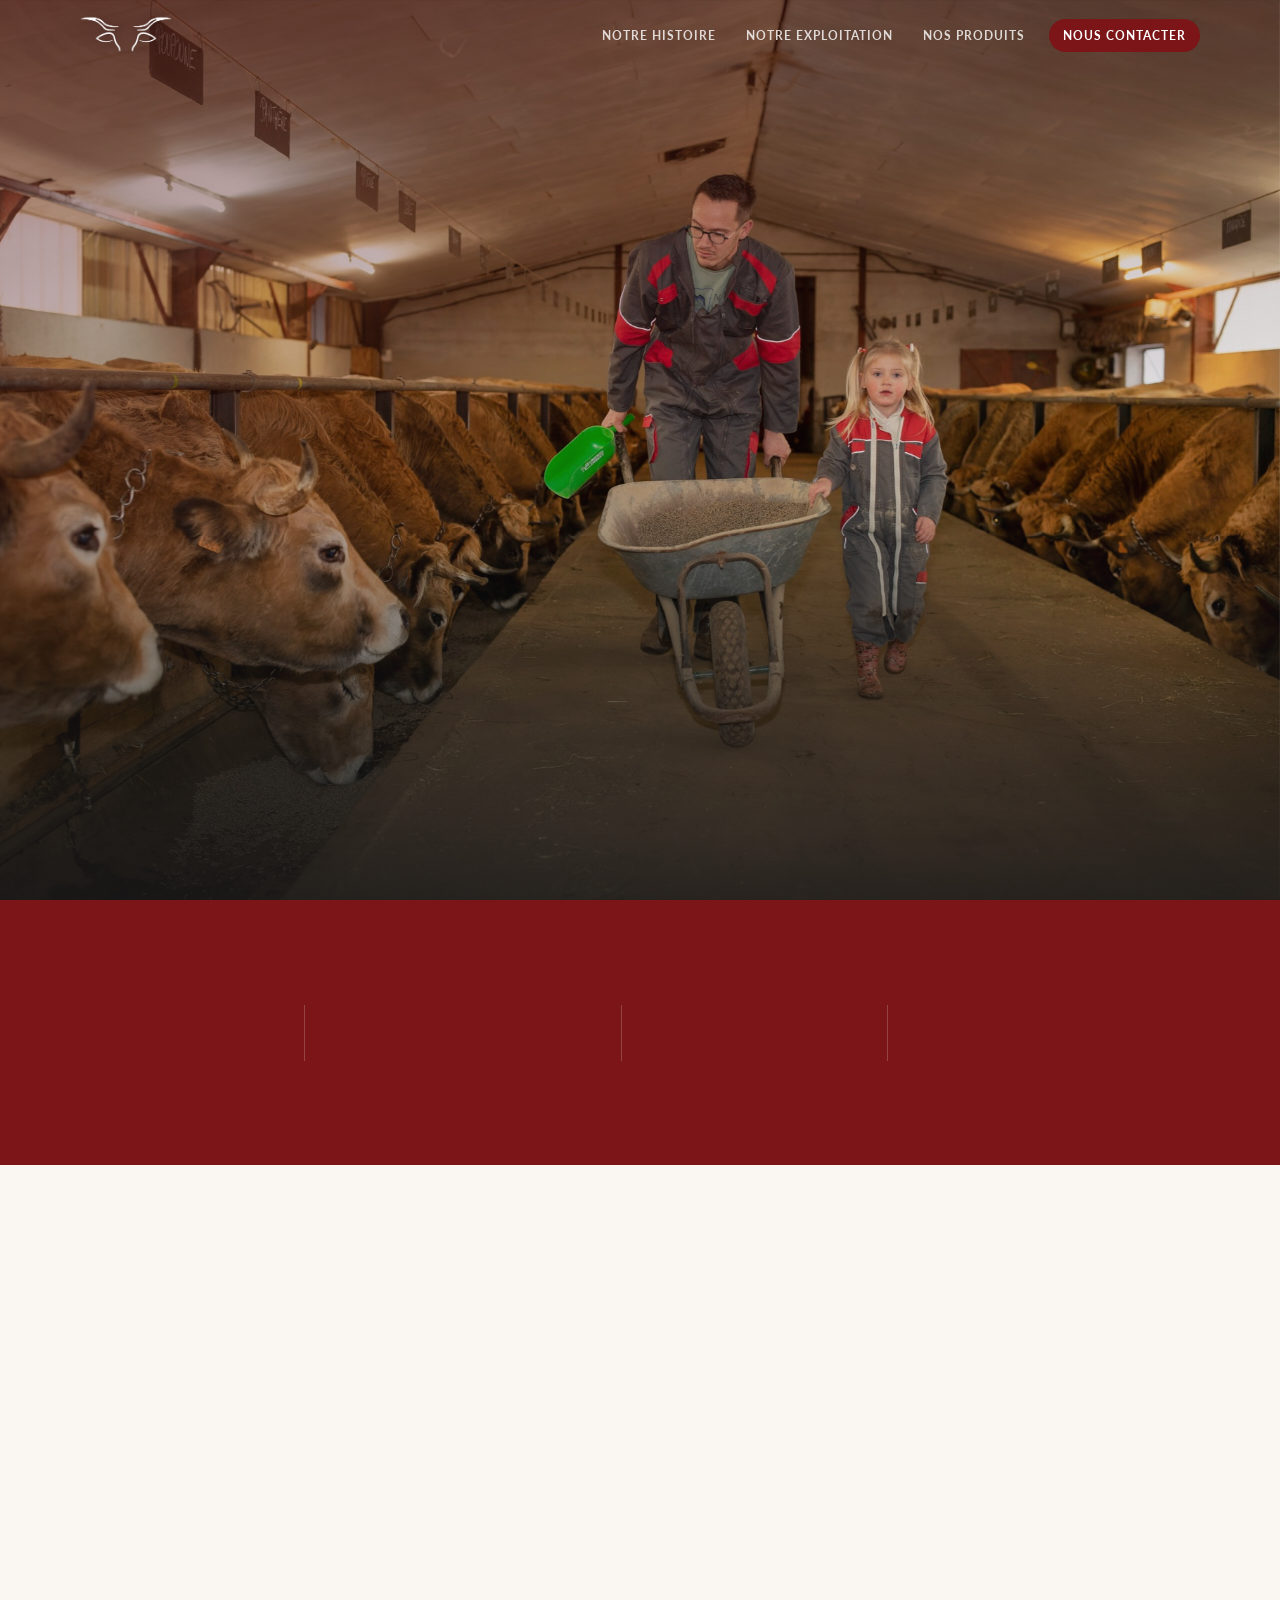
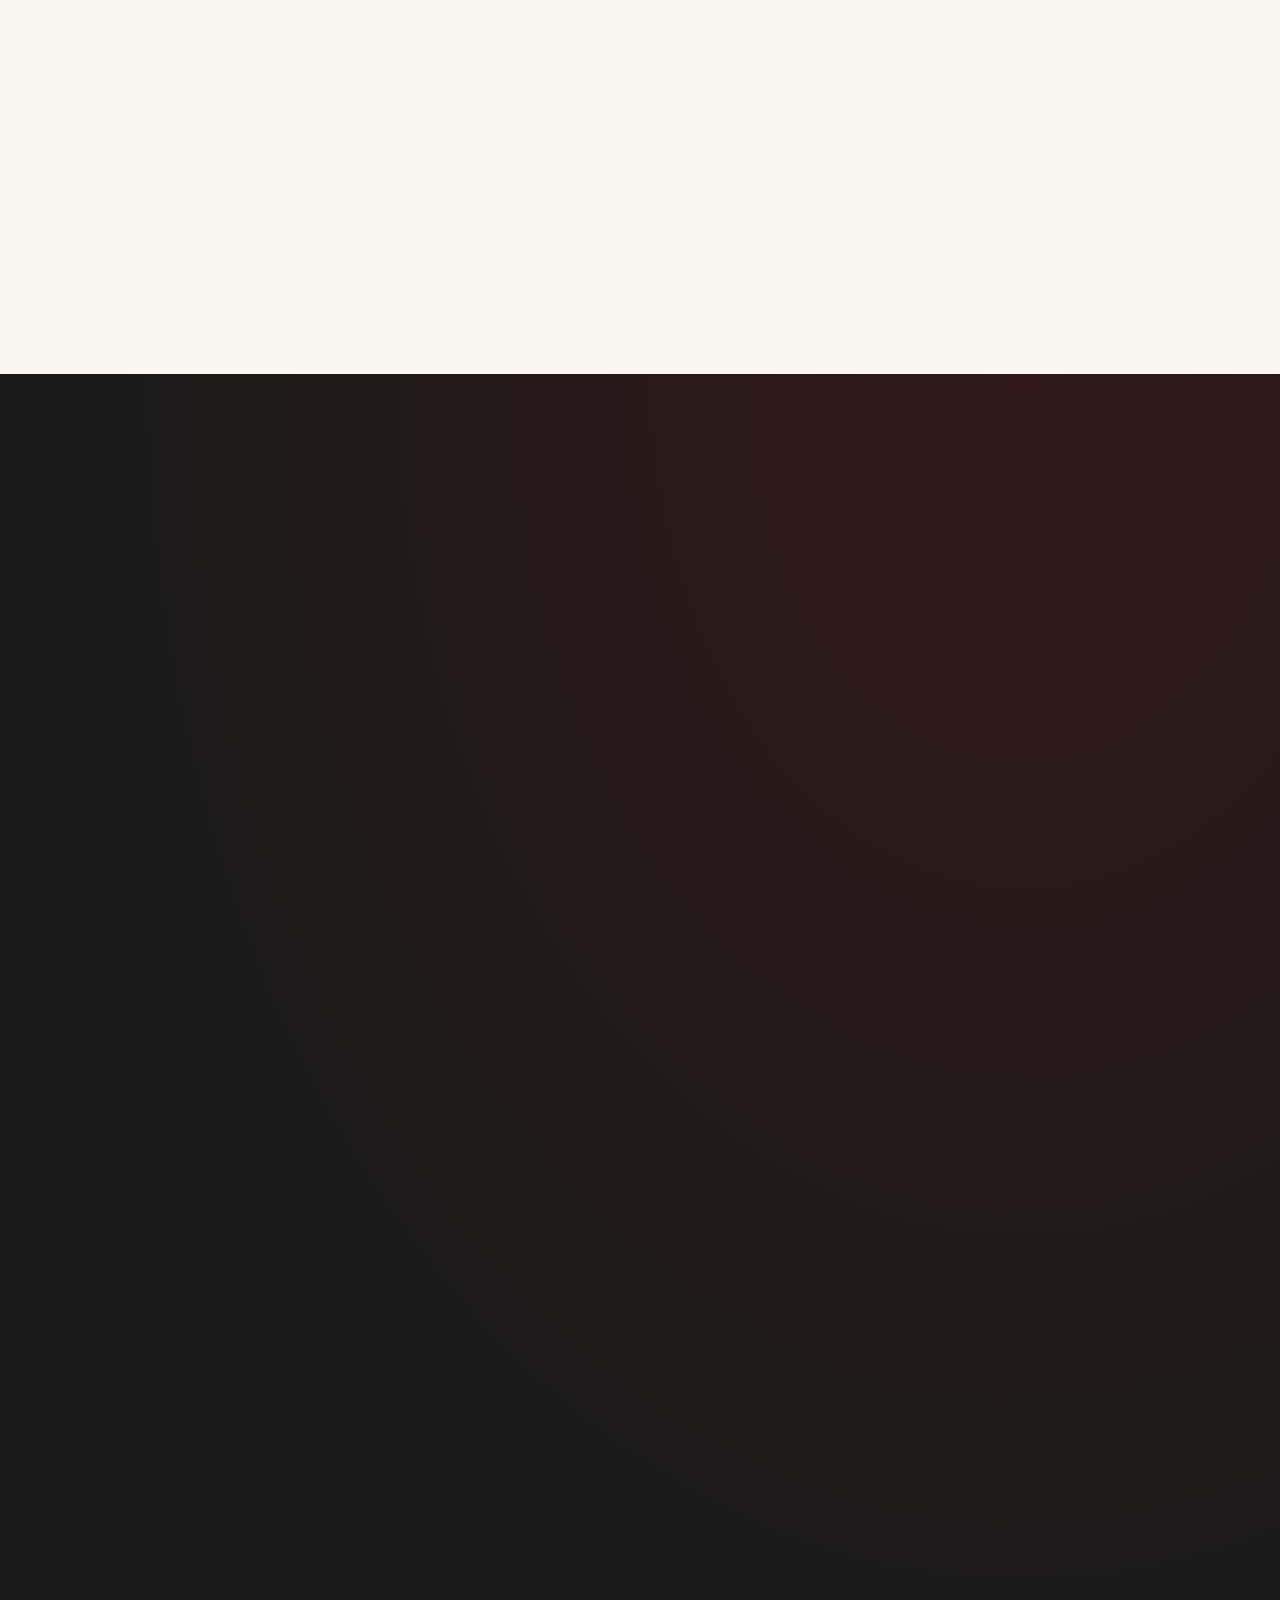
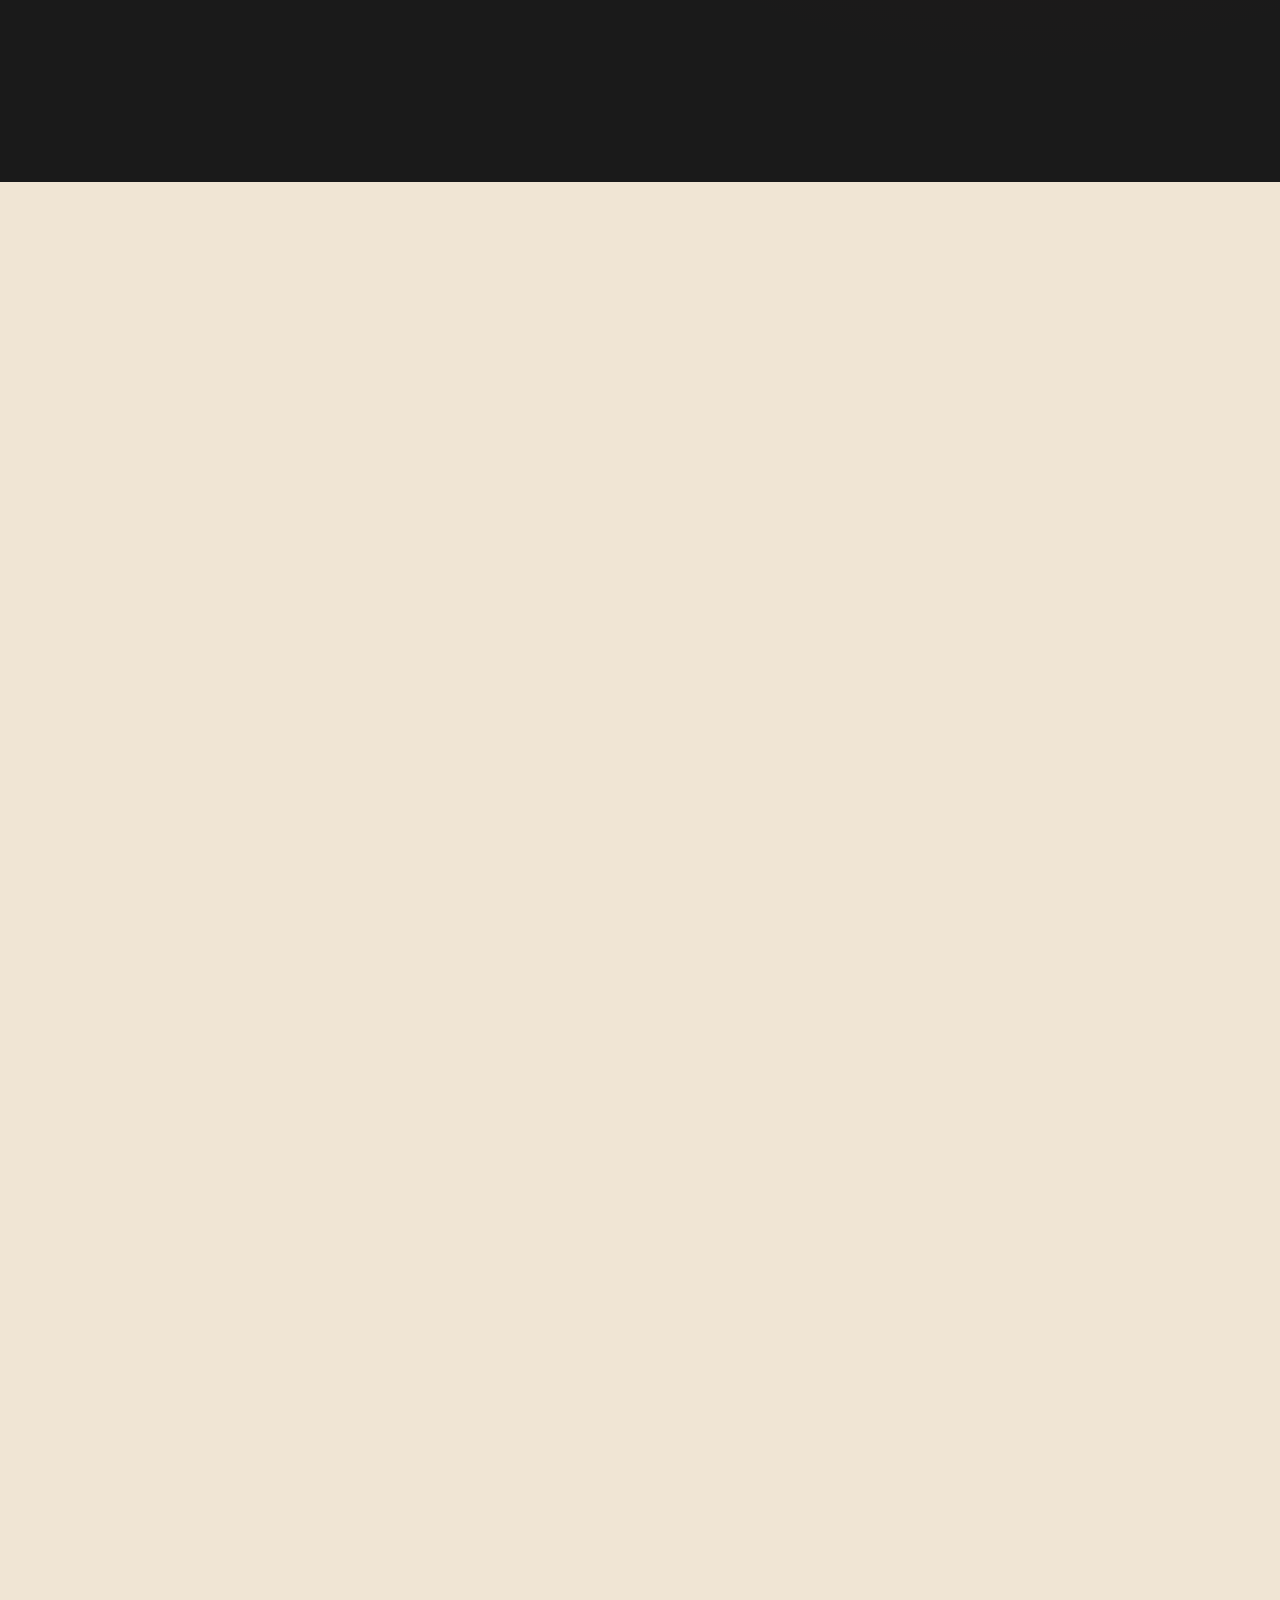
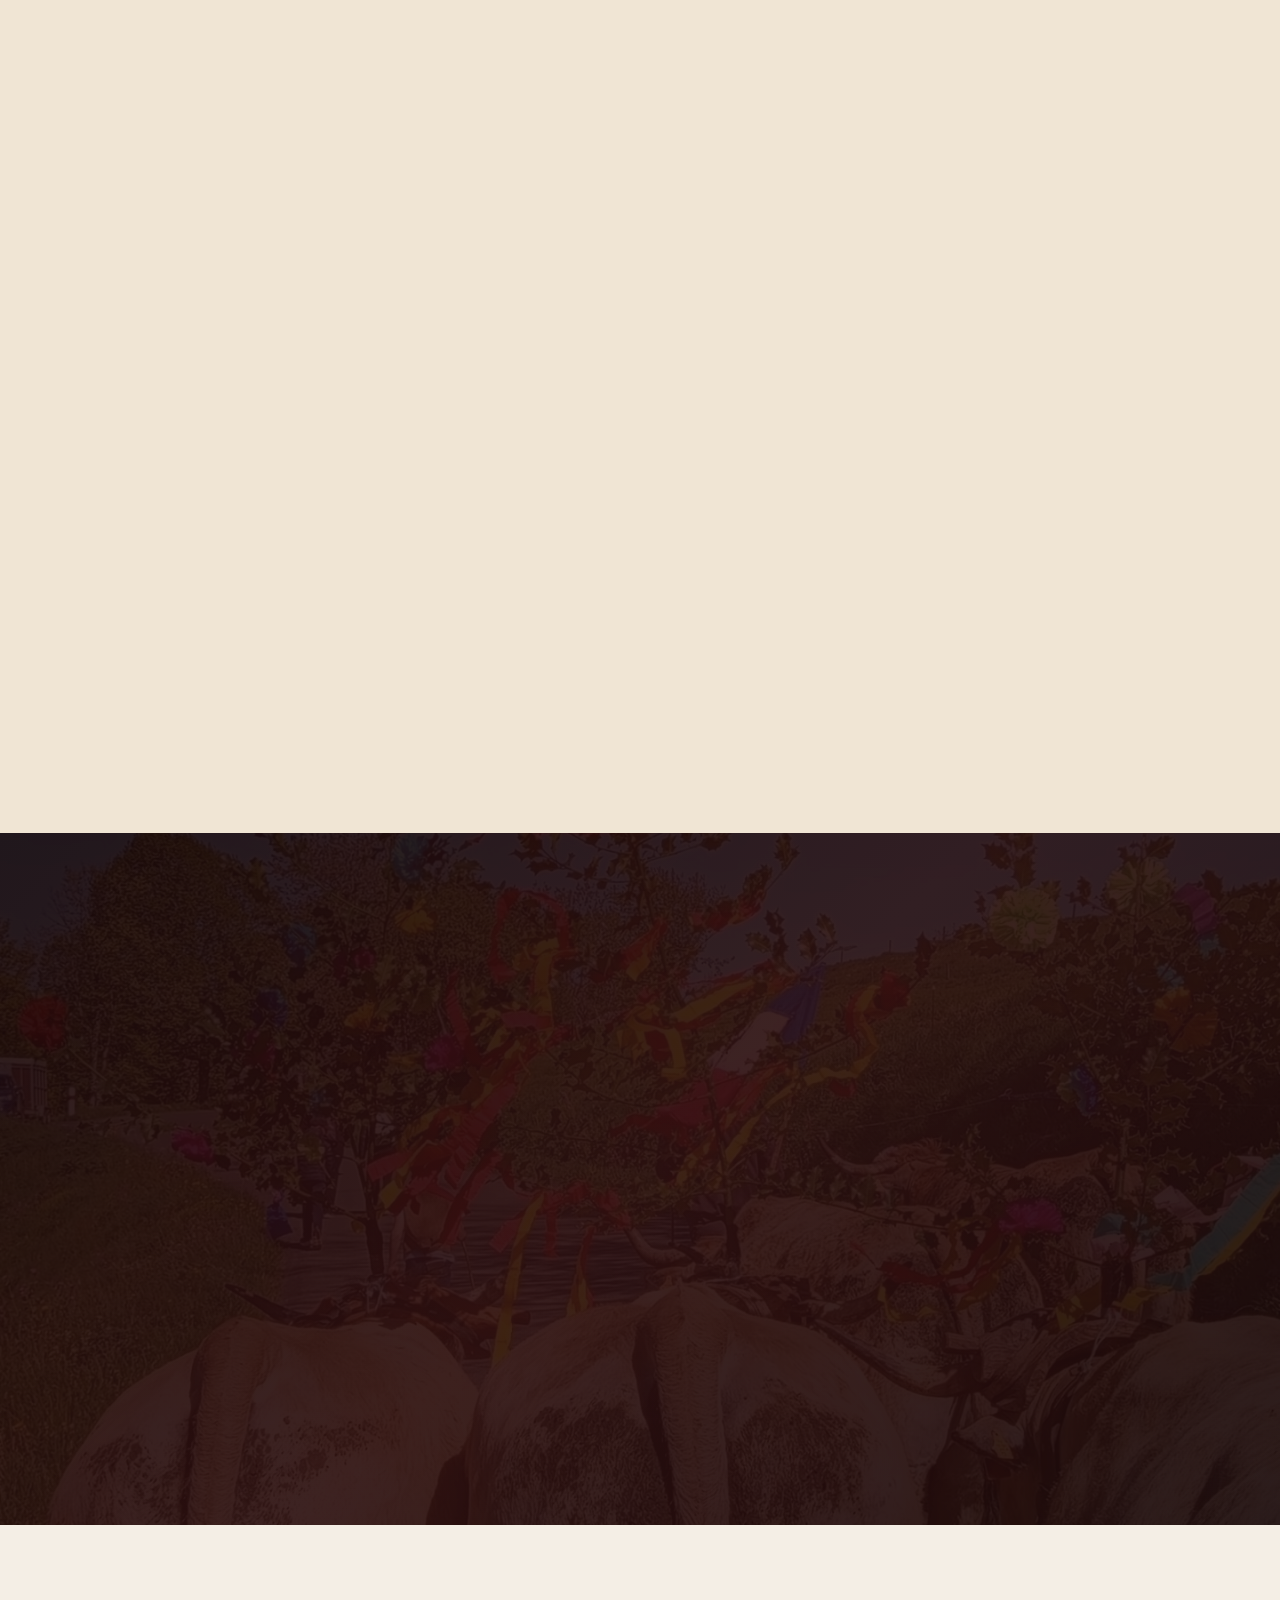
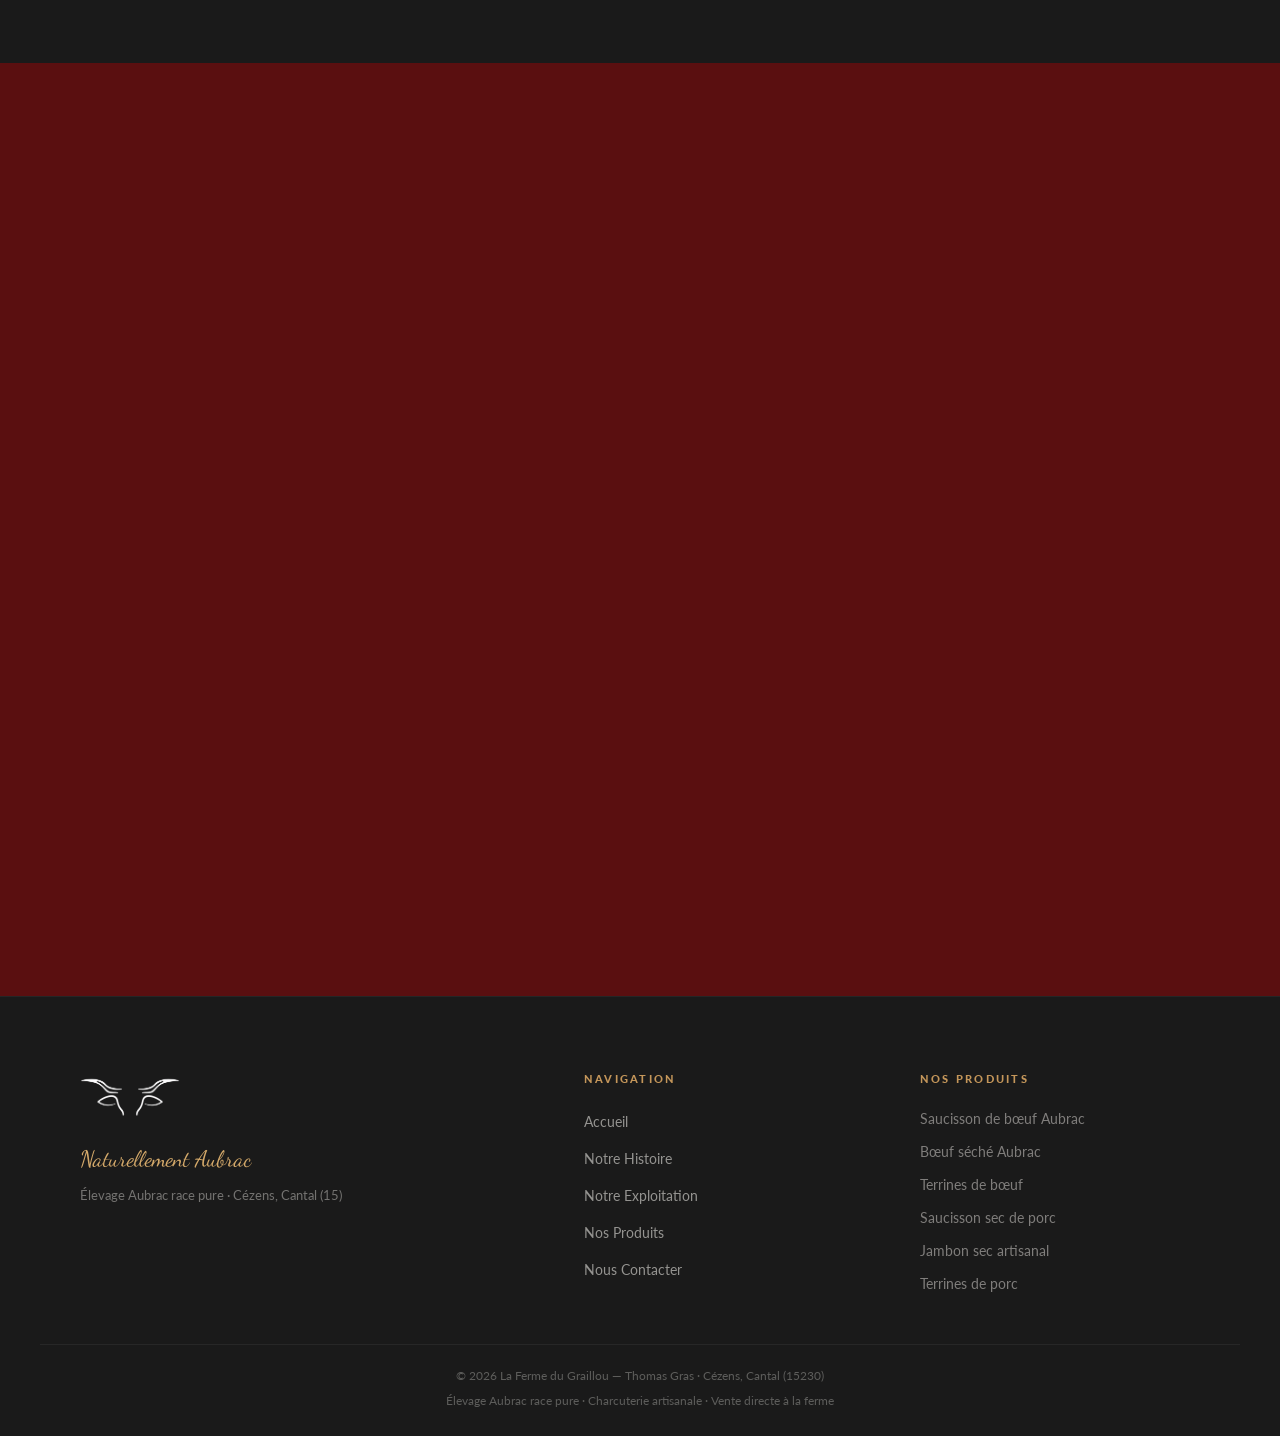
==== index.html @ ea1f2bfb "Mise à jour images (citation, bœuf Aubrac, boutique, hero histoire, citation exploitation) + galerie" ====
<!DOCTYPE html>
<html lang="fr">
<head>
  <meta charset="UTF-8">
  <meta name="viewport" content="width=device-width, initial-scale=1.0">

  <!-- ══════════════════════════════════════════════
       SEO PRIMAIRE
  ══════════════════════════════════════════════ -->
  <title>La Ferme du Graillou | Élevage Aubrac Race Pure & Charcuterie Artisanale – Cézens, Cantal (15)</title>
  <meta name="description" content="Découvrez La Ferme du Graillou à Cézens (Cantal) : élevage Aubrac race pure, 80 mères nourries au foin de prairie naturelle. Charcuterie artisanale de bœuf et porc (saucisson, bœuf séché, jambon sec, terrines) selon des recettes ancestrales. Vente directe à la ferme.">
  <meta name="keywords" content="ferme aubrac, élevage aubrac cantal, charcuterie aubrac artisanale, bœuf séché aubrac, saucisson bœuf aubrac, vente directe ferme Cantal, Cézens 15590, ferme du graillou, Thomas Gras éleveur aubrac, charcuterie terroir auvergne, jambon sec cantal, terrine bœuf aubrac, race aubrac race pure">
  <meta name="author" content="La Ferme du Graillou – Thomas Gras, Cézens, Cantal">
  <meta name="robots" content="index, follow, max-image-preview:large, max-snippet:-1">
  <meta name="geo.region" content="FR-15">
  <meta name="geo.placename" content="Cézens, Cantal">
  <link rel="canonical" href="https://www.lafermedugraillou.fr/">

  <!-- ══════════════════════════════════════════════
       OPEN GRAPH
  ══════════════════════════════════════════════ -->
  <meta property="og:type" content="website">
  <meta property="og:url" content="https://www.lafermedugraillou.fr/">
  <meta property="og:title" content="La Ferme du Graillou | Élevage Aubrac & Charcuterie Artisanale – Cézens (15)">
  <meta property="og:description" content="80 mères Aubrac race pure, nourries au foin de prairie naturelle. Charcuterie artisanale de bœuf et porc aux recettes ancestrales. Vente directe à Cézens dans le Cantal.">
  <meta property="og:image" content="https://www.lafermedugraillou.fr/images/G23_9431-CR2_DxO_DeepPRIME.jpg">
  <meta property="og:image:width" content="1200">
  <meta property="og:image:height" content="630">
  <meta property="og:locale" content="fr_FR">
  <meta property="og:site_name" content="La Ferme du Graillou">

  <!-- ══════════════════════════════════════════════
       TWITTER CARD
  ══════════════════════════════════════════════ -->
  <meta name="twitter:card" content="summary_large_image">
  <meta name="twitter:title" content="La Ferme du Graillou | Élevage Aubrac & Charcuterie Artisanale">
  <meta name="twitter:description" content="Élevage Aubrac race pure et charcuterie artisanale à Cézens, Cantal. Vente directe à la ferme.">
  <meta name="twitter:image" content="https://www.lafermedugraillou.fr/images/G23_9431-CR2_DxO_DeepPRIME.jpg">

  <!-- ══════════════════════════════════════════════
       PERFORMANCE
  ══════════════════════════════════════════════ -->
  <link rel="preconnect" href="https://fonts.googleapis.com">
  <link rel="preconnect" href="https://fonts.gstatic.com" crossorigin>
  <link href="https://fonts.googleapis.com/css2?family=Playfair+Display:ital,wght@0,400;0,600;0,700;1,400;1,600&family=Lato:wght@300;400;700;900&family=Dancing+Script:wght@600;700&display=swap" rel="stylesheet">
  <link rel="preload" as="image" href="images/G23_9431-CR2_DxO_DeepPRIME.jpg">
  <link rel="icon" type="image/png" href="images/logo-blanc.png">

  <!-- CSS -->
  <link rel="stylesheet" href="style.css">

  <!-- ══════════════════════════════════════════════
       SCHEMA.ORG – DONNÉES STRUCTURÉES
  ══════════════════════════════════════════════ -->
  <script type="application/ld+json">
  {
    "@context": "https://schema.org",
    "@graph": [
      {
        "@type": ["LocalBusiness", "FoodEstablishment", "Farm"],
        "@id": "https://www.lafermedugraillou.fr/#business",
        "name": "La Ferme du Graillou",
        "alternateName": ["Ferme du Graillou", "La Ferme du Graillou Cézens"],
        "description": "Élevage Aubrac en race pure et sélection à Cézens dans le Cantal. 80 mères Aubrac nourries exclusivement au foin de prairie naturelle récolté sur la ferme. Charcuterie artisanale de bœuf et de porc élaborée selon des recettes traditionnelles et ancestrales. Vente directe à la ferme.",
        "url": "https://www.lafermedugraillou.fr",
        "logo": "https://www.lafermedugraillou.fr/images/logo-blanc.png",
        "image": ["https://www.lafermedugraillou.fr/images/G23_9431-CR2_DxO_DeepPRIME.jpg","https://www.lafermedugraillou.fr/images/G23_9246-CR2_DxO_DeepPRIME.jpg"],
        "telephone": "+33-6-76-98-41-55",
        "openingHours": ["Mo 10:00-19:00", "Tu-Su 09:00-19:00"],
        "email": "elodiebertrand1@gmail.com",
        "priceRange": "€€",
        "currenciesAccepted": "EUR",
        "paymentAccepted": "Cash, Chèque",
        "address": {
          "@type": "PostalAddress",
          "streetAddress": "Le Bourg",
          "addressLocality": "Cézens",
          "postalCode": "15230",
          "addressRegion": "Cantal",
          "addressCountry": "FR"
        },
        "geo": { "@type": "GeoCoordinates", "latitude": 45.07, "longitude": 2.88 },
        "founder": {
          "@type": "Person",
          "name": "Thomas Gras",
          "jobTitle": "Éleveur – Charcutier artisanal"
        },
        "hasOfferCatalog": {
          "@type": "OfferCatalog",
          "name": "Charcuterie artisanale La Ferme du Graillou",
          "itemListElement": [
            { "@type": "Offer", "itemOffered": { "@type": "Product", "name": "Saucisson de bœuf Aubrac", "description": "Saucisson sec élaboré à partir de bœuf Aubrac race pure élevé à Cézens dans le Cantal" } },
            { "@type": "Offer", "itemOffered": { "@type": "Product", "name": "Bœuf séché Aubrac", "description": "Bœuf séché traditionnel à partir de vaches Aubrac nourries au foin de prairie naturelle" } },
            { "@type": "Offer", "itemOffered": { "@type": "Product", "name": "Terrines de bœuf Aubrac" } },
            { "@type": "Offer", "itemOffered": { "@type": "Product", "name": "Plats cuisinés au bœuf Aubrac" } },
            { "@type": "Offer", "itemOffered": { "@type": "Product", "name": "Saucisson sec de porc" } },
            { "@type": "Offer", "itemOffered": { "@type": "Product", "name": "Saucisses sèches de porc" } },
            { "@type": "Offer", "itemOffered": { "@type": "Product", "name": "Jambon sec artisanal" } },
            { "@type": "Offer", "itemOffered": { "@type": "Product", "name": "Poitrine de porc" } },
            { "@type": "Offer", "itemOffered": { "@type": "Product", "name": "Terrines de porc" } }
          ]
        },
        "sameAs": ["https://www.facebook.com/thomas.gras.92/", "https://www.instagram.com/gras4243/"]
      },
      {
        "@type": "FAQPage",
        "mainEntity": [
          {
            "@type": "Question",
            "name": "Où se trouve La Ferme du Graillou ?",
            "acceptedAnswer": {
              "@type": "Answer",
              "text": "La Ferme du Graillou est située au Bourg, à Cézens (15230) dans le Cantal, au cœur du plateau de l'Aubrac en Auvergne. Elle est accessible depuis Saint-Flour ou Murat."
            }
          },
          {
            "@type": "Question",
            "name": "Comment acheter les produits de la Ferme du Graillou ?",
            "acceptedAnswer": {
              "@type": "Answer",
              "text": "Nos charcuteries sont disponibles en vente directe à la ferme dans notre boutique en bois à Cézens. Contactez-nous par téléphone ou email pour connaître les disponibilités et passer commande."
            }
          },
          {
            "@type": "Question",
            "name": "Qu'est-ce que la race Aubrac ?",
            "acceptedAnswer": {
              "@type": "Answer",
              "text": "L'Aubrac est une race bovine rustique et docile, originaire du plateau du même nom en Aveyron et Cantal. Reconnue pour la qualité exceptionnelle de sa viande persillée, elle est parfaitement adaptée aux conditions climatiques des hauts plateaux. À la Ferme du Graillou, le troupeau est conduit en race pure et sélection."
            }
          },
          {
            "@type": "Question",
            "name": "Comment sont nourries les vaches Aubrac de la ferme ?",
            "acceptedAnswer": {
              "@type": "Answer",
              "text": "Nos 80 vaches Aubrac sont nourries exclusivement au foin de prairie naturelle récolté sur la ferme en hiver, et bénéficient de pâturages naturels en libre accès durant la période estivale. Aucun aliment industriel ni intrant extérieur n'est utilisé."
            }
          },
          {
            "@type": "Question",
            "name": "Quels produits de charcuterie proposez-vous ?",
            "acceptedAnswer": {
              "@type": "Answer",
              "text": "Nous proposons une gamme complète de charcuterie artisanale : en bœuf Aubrac (saucisson, bœuf séché, terrines, plats cuisinés) et en porc (saucisson sec, saucisses sèches, jambon sec, poitrine, terrines). Tous nos produits sont élaborés selon des recettes traditionnelles et ancestrales."
            }
          },
          {
            "@type": "Question",
            "name": "Faites-vous de la livraison ou de la vente en ligne ?",
            "acceptedAnswer": {
              "@type": "Answer",
              "text": "Nos produits sont principalement disponibles en vente directe à la ferme. Pour toute demande de livraison ou de commande à distance, contactez-nous directement par téléphone ou email afin de trouver la solution la plus adaptée."
            }
          }
        ]
      },
      {
        "@type": "WebSite",
        "@id": "https://www.lafermedugraillou.fr/#website",
        "url": "https://www.lafermedugraillou.fr",
        "name": "La Ferme du Graillou",
        "inLanguage": "fr-FR",
        "publisher": { "@id": "https://www.lafermedugraillou.fr/#business" }
      }
    ]
  }
  </script>
</head>

<body>

  <!-- Barre de progression de lecture -->
  <div class="scroll-progress" aria-hidden="true"></div>

  <!-- ══════════════════════════════════════════════
       NAVIGATION
  ══════════════════════════════════════════════ -->
  <header class="site-header" id="site-header">
    <nav class="nav-container" aria-label="Navigation principale">

      <a href="index.html" class="nav-logo" aria-label="La Ferme du Graillou – Retour à l'accueil">
        <img src="images/logo-blanc.png"
             alt="Logo La Ferme du Graillou – Élevage Aubrac Cézens Cantal"
             width="110" height="74">
      </a>

      <button class="nav-toggle" id="nav-toggle"
              aria-expanded="false" aria-controls="nav-menu"
              aria-label="Ouvrir le menu de navigation">
        <span class="burger-line"></span>
        <span class="burger-line"></span>
        <span class="burger-line"></span>
      </button>

      <ul class="nav-menu" id="nav-menu" role="list">
        <li><a href="histoire.html"     class="nav-link">Notre Histoire</a></li>
        <li><a href="exploitation.html" class="nav-link">Notre Exploitation</a></li>
        <li><a href="produits.html"     class="nav-link">Nos Produits</a></li>
        <li><a href="contact.html"      class="nav-link nav-cta">Nous Contacter</a></li>
      </ul>

    </nav>
  </header>

  <main id="main">

    <!-- ══════════════════════════════════════════════
         HERO
    ══════════════════════════════════════════════ -->
    <section id="accueil" class="hero" aria-label="La Ferme du Graillou – Élevage Aubrac et charcuterie artisanale à Cézens">

      <div class="hero-media" aria-hidden="true">
        <img src="images/G23_9233-CR2_DxO_DeepPRIME.jpg"
             alt="Thomas Gras et sa famille avec leurs vaches Aubrac dans les prairies de Cézens, Cantal"
             class="hero-img"
             fetchpriority="high"
             decoding="async">
      </div>
      <div class="hero-overlay" aria-hidden="true"></div>

      <div class="hero-content">
        <p  class="hero-eyebrow hero-anim" style="--i:0">Cézens &nbsp;·&nbsp; Cantal &nbsp;·&nbsp; Aubrac</p>
        <h1 class="hero-title  hero-anim" style="--i:1">La Ferme<br>du Graillou</h1>
        <p  class="hero-script hero-anim"  style="--i:2">Naturellement Aubrac</p>
        <p  class="hero-sub    hero-anim"  style="--i:3">
          Élevage Aubrac race pure &amp; charcuterie artisanale<br class="d-none-sm">
          aux recettes ancestrales
        </p>
        <div class="hero-actions hero-anim" style="--i:4">
          <a href="#produits" class="btn btn-primary">Découvrir nos produits</a>
          <a href="#histoire" class="btn btn-ghost">Notre histoire</a>
        </div>
      </div>

      <a href="#histoire" class="hero-scroll-cue" aria-label="Défiler vers la suite">
        <span class="scroll-mouse" aria-hidden="true"><span></span></span>
      </a>

    </section>

    <!-- ══════════════════════════════════════════════
         BANDE DE CHIFFRES CLÉS
    ══════════════════════════════════════════════ -->
    <section class="stats-band" aria-label="Chiffres clés de l'élevage Aubrac">
      <div class="stats-inner">
        <div class="stat-item" data-animate="fade-up">
          <span class="stat-num" data-count="80">0</span>
          <span class="stat-suffix"></span>
          <span class="stat-label">Mères Aubrac</span>
        </div>
        <div class="stat-sep" aria-hidden="true"></div>
        <div class="stat-item" data-animate="fade-up" style="--anim-delay:80ms">
          <span class="stat-num" data-count="40">0</span>
          <span class="stat-suffix"></span>
          <span class="stat-label">Génisses en renouvellement</span>
        </div>
        <div class="stat-sep" aria-hidden="true"></div>
        <div class="stat-item" data-animate="fade-up" style="--anim-delay:160ms">
          <span class="stat-num" data-count="100">0</span>
          <span class="stat-suffix">%</span>
          <span class="stat-label">Race pure &amp; sélection</span>
        </div>
        <div class="stat-sep" aria-hidden="true"></div>
        <div class="stat-item" data-animate="fade-up" style="--anim-delay:240ms">
          <span class="stat-num" data-count="100">0</span>
          <span class="stat-suffix">%</span>
          <span class="stat-label">Foin de prairie naturelle</span>
        </div>
      </div>
    </section>

    <!-- ══════════════════════════════════════════════
         NOTRE HISTOIRE
    ══════════════════════════════════════════════ -->
    <section id="histoire" class="section section-histoire" aria-labelledby="h-histoire">
      <div class="container">

        <div class="split-layout">

          <div class="split-image" data-animate="fade-right">
            <figure class="img-frame">
              <img src="images/G23_9295-CR2_DxO_DeepPRIME.jpg"
                   alt="Thomas Gras aide un veau nouveau-né à téter sa mère Aubrac dans l'étable de la Ferme du Graillou à Cézens"
                   loading="lazy" decoding="async">
              <figcaption>Thomas, présent à chaque naissance</figcaption>
            </figure>
          </div>

          <div class="split-text">
            <span class="eyebrow" data-animate="fade-up">Notre Histoire</span>
            <h2 id="h-histoire" class="section-title" data-animate="fade-up" style="--anim-delay:80ms">
              Thomas Gras,<br>éleveur de passion
            </h2>
            <p data-animate="fade-up" style="--anim-delay:160ms" class="lead-text">
              Au pied des monts du Cantal, dans le village de Cézens, Thomas Gras perpétue avec sa famille une agriculture de terroir ancrée dans la tradition et le respect de la nature.
            </p>
            <p data-animate="fade-up" style="--anim-delay:200ms">
              Chaque jour, dès l'aube, Thomas est aux côtés de ses bêtes. De la mise-bas au sevrage, de l'estive à l'étable, il accompagne son troupeau avec la même attention que ses aïeux. C'est cette relation unique entre l'homme et l'animal qui donne tout son sens aux produits de la Ferme du Graillou.
            </p>
            <p data-animate="fade-up" style="--anim-delay:240ms">
              Sa ferme, c'est aussi une aventure familiale. Sa femme et ses enfants participent à la vie de l'exploitation, transmettant à la prochaine génération les valeurs d'un élevage <strong>simple, authentique et profondément respectueux</strong> de la terre et des animaux.
            </p>

            <div class="tag-row" data-animate="fade-up" style="--anim-delay:300ms">
              <span class="tag">Simplicité</span>
              <span class="tag">Terroir</span>
              <span class="tag">Authenticité</span>
              <span class="tag">Transmission</span>
            </div>
          </div>

        </div>
      </div>
    </section>

    <!-- ══════════════════════════════════════════════
         LE TROUPEAU AUBRAC
    ══════════════════════════════════════════════ -->
    <section id="troupeau" class="section section-troupeau" aria-labelledby="h-troupeau">
      <div class="container">

        <div class="section-header-centered">
          <span class="eyebrow eyebrow--light" data-animate="fade-up">Le Troupeau</span>
          <h2 id="h-troupeau" class="section-title section-title--light" data-animate="fade-up" style="--anim-delay:80ms">
            La race Aubrac,<br>fierté du Massif Central
          </h2>
          <p class="intro-text intro-text--light" data-animate="fade-up" style="--anim-delay:160ms">
            Rustique, docile et d'une beauté saisissante, la vache Aubrac est parfaitement adaptée aux conditions exigeantes des hauts plateaux du Cantal. À la Ferme du Graillou, elle est élevée dans le respect total de ses besoins naturels.
          </p>
        </div>

        <div class="features-grid">

          <article class="feature-card" data-animate="fade-up">
            <div class="feature-card-img">
              <img src="images/G23_9172-CR2_DxO_DeepPRIME.jpg"
                   alt="Thomas Gras avec ses vaches Aubrac dans l'étable traditionnelle en pierre de la Ferme du Graillou, Cézens, Cantal"
                   loading="lazy" decoding="async">
            </div>
            <div class="feature-card-body">
              <span class="feature-num">80</span>
              <h3>Mères Aubrac</h3>
              <p>Troupeau conduit en <strong>sélection et race pure</strong>, soigneusement entretenu pour préserver la qualité génétique de la race Aubrac.</p>
            </div>
          </article>

          <article class="feature-card" data-animate="fade-up" style="--anim-delay:100ms">
            <div class="feature-card-img">
              <img src="images/G23_9235-CR2_DxO_DeepPRIME.jpg"
                   alt="Vaches Aubrac mangeant du foin de prairie naturelle dans l'étable de la Ferme du Graillou à Cézens"
                   loading="lazy" decoding="async">
            </div>
            <div class="feature-card-body">
              <span class="feature-num">100%</span>
              <h3>Alimentation naturelle</h3>
              <p>Exclusivement du <strong>foin de prairie naturelle</strong> récolté sur la ferme en hiver, et de l'herbe fraîche en libre pâturage en estive.</p>
            </div>
          </article>

          <article class="feature-card" data-animate="fade-up" style="--anim-delay:200ms">
            <div class="feature-card-img">
              <img src="images/IMG-20250520-WA0039.jpg"
                   alt="Génisses Aubrac de renouvellement de la Ferme du Graillou dans les prairies de Cézens, Cantal"
                   loading="lazy" decoding="async">
            </div>
            <div class="feature-card-body">
              <span class="feature-num">40</span>
              <h3>Génisses en renouvellement</h3>
              <p><strong>20 génisses de 2 ans</strong> et <strong>20 génisses d'1 an</strong> garantissent la pérennité du troupeau et la continuité de l'élevage pour les générations futures.</p>
            </div>
          </article>

        </div>

        <!-- Panorama -->
        <div class="pano-banner" data-animate="fade-up" style="--anim-delay:100ms">
          <img src="images/IMG-20230607-WA0000.jpg"
               alt="Bœuf Aubrac race pure de la Ferme du Graillou, libre et robuste sur les hauts plateaux du Massif Central"
               loading="lazy" decoding="async" class="pano-img">
          <div class="pano-overlay" aria-hidden="true"></div>
          <blockquote class="pano-quote">
            <p>« L'Aubrac, c'est avant tout une race vivant en harmonie avec son territoire, libre et robuste sur les hauts plateaux du Massif Central. »</p>
          </blockquote>
        </div>

      </div>
    </section>

    <!-- ══════════════════════════════════════════════
         NOS PRODUITS
    ══════════════════════════════════════════════ -->
    <section id="produits" class="section section-produits" aria-labelledby="h-produits">
      <div class="container">

        <div class="section-header-centered">
          <span class="eyebrow" data-animate="fade-up">Nos Produits</span>
          <h2 id="h-produits" class="section-title" data-animate="fade-up" style="--anim-delay:80ms">
            Charcuterie artisanale<br>aux recettes ancestrales
          </h2>
          <p class="intro-text" data-animate="fade-up" style="--anim-delay:160ms">
            De la ferme à votre table, chaque produit est élaboré avec soin selon des <strong>recettes traditionnelles transmises de génération en génération</strong>. Une charcuterie authentique qui révèle toute la saveur du terroir cantalien.
          </p>
        </div>

        <!-- Produit 1 : Bœuf Aubrac -->
        <article class="produit-bloc" itemscope itemtype="https://schema.org/Product">
          <div class="produit-img" data-animate="fade-right">
            <figure class="img-frame img-frame--tall">
              <img src="images/FB_IMG_1763187045560.jpg"
                   alt="Bœuf Aubrac race pure de la Ferme du Graillou, base de la charcuterie bovine artisanale à Cézens"
                   loading="lazy" decoding="async">
            </figure>
          </div>
          <div class="produit-content" data-animate="fade-left">
            <span class="produit-category">Charcuterie de bœuf</span>
            <h3 class="produit-title" itemprop="name">Bœuf Aubrac<br>race pure</h3>
            <p itemprop="description">
              Élaborée à partir de notre bœuf Aubrac élevé en race pure et nourri exclusivement au foin naturel, notre charcuterie bovine exprime toute la typicité de la race et du terroir cantalien.
            </p>
            <ul class="produit-list" role="list">
              <li><span class="pl-dot" aria-hidden="true"></span><span><strong>Saucisson de bœuf</strong> — Séché et affiné selon la tradition</span></li>
              <li><span class="pl-dot" aria-hidden="true"></span><span><strong>Bœuf séché</strong> — Finesse et intensité du terroir</span></li>
              <li><span class="pl-dot" aria-hidden="true"></span><span><strong>Terrines de bœuf</strong> — Recettes maison mijotées avec soin</span></li>
              <li><span class="pl-dot" aria-hidden="true"></span><span><strong>Plats cuisinés</strong> — Mijotés au bœuf Aubrac, recettes ancestrales</span></li>
            </ul>
          </div>
        </article>

        <!-- Produit 2 : Porc -->
        <article class="produit-bloc produit-bloc--reverse" itemscope itemtype="https://schema.org/Product">
          <div class="produit-img" data-animate="fade-left">
            <figure class="img-frame img-frame--tall">
              <img src="images/IMG_20230508_192438.jpg"
                   alt="Planche de charcuteries artisanales de la Ferme du Graillou : saucisson, terrines et accompagnements sur fond naturel"
                   loading="lazy" decoding="async">
            </figure>
          </div>
          <div class="produit-content" data-animate="fade-right">
            <span class="produit-category">Charcuterie de porc</span>
            <h3 class="produit-title" itemprop="name">Porc artisanal<br>recettes d'antan</h3>
            <p itemprop="description">
              Nos porcs sont transformés selon des méthodes artisanales héritées des anciens, pour une charcuterie généreuse aux saveurs profondes et authentiques.
            </p>
            <ul class="produit-list" role="list">
              <li><span class="pl-dot" aria-hidden="true"></span><span><strong>Saucisson sec</strong> — La référence, séché à l'air de l'Aubrac</span></li>
              <li><span class="pl-dot" aria-hidden="true"></span><span><strong>Saucisses sèches</strong> — Parfumées et naturellement séchées</span></li>
              <li><span class="pl-dot" aria-hidden="true"></span><span><strong>Jambon sec</strong> — Long affinage, saveur incomparable</span></li>
              <li><span class="pl-dot" aria-hidden="true"></span><span><strong>Poitrine sèche</strong> — Séchée selon la tradition</span></li>
              <li><span class="pl-dot" aria-hidden="true"></span><span><strong>Terrines de porc</strong> — Généreuses et savoureuses</span></li>
            </ul>
          </div>
        </article>

        <div class="produits-cta-banner" data-animate="fade-up">
          <p>Toute notre charcuterie est disponible en <strong>vente directe à la ferme</strong>. Contactez-nous pour connaître les disponibilités.</p>
          <a href="#contact" class="btn btn-primary">Commander nos produits</a>
        </div>

      </div>
    </section>

    <!-- ══════════════════════════════════════════════
         LA TRANSHUMANCE
    ══════════════════════════════════════════════ -->
    <section id="transhumance" class="section section-transhumance" aria-labelledby="h-transhumance">
      <div class="container">
        <div class="split-layout split-layout--dark">

          <div class="split-text">
            <span class="eyebrow eyebrow--light" data-animate="fade-up">Traditions vivantes</span>
            <h2 id="h-transhumance" class="section-title section-title--light" data-animate="fade-up" style="--anim-delay:80ms">
              La Transhumance,<br>un rituel millénaire
            </h2>
            <p data-animate="fade-up" style="--anim-delay:160ms">
              Chaque printemps, la Ferme du Graillou participe à la <strong>grande fête de la transhumance</strong>, moment emblématique du Cantal où les troupeaux Aubrac montent vers les estives, parés de leurs plus beaux ornements de fleurs et de rubans colorés.
            </p>
            <p data-animate="fade-up" style="--anim-delay:220ms">
              Ce moment festif et populaire incarne les valeurs profondes de la ferme : l'attachement au terroir, le respect du rythme des saisons, et la fierté d'une agriculture vivante et enracinée.
            </p>
            <p data-animate="fade-up" style="--anim-delay:280ms">
              La transhumance, c'est le lien entre les hommes et la terre, entre passé et avenir, entre la ferme et les hautes terres d'estives.
            </p>
          </div>

          <div class="img-duo" data-animate="fade-left" style="--anim-delay:100ms">
            <figure class="img-duo-main">
              <img src="images/IMG-20250520-WA0037.jpg"
                   alt="Troupeau Aubrac de la Ferme du Graillou lors de la transhumance à Cézens, vaches parées de fleurs et rubans colorés"
                   loading="lazy" decoding="async">
            </figure>
            <figure class="img-duo-sec">
              <img src="images/FB_IMG_1747545417967.jpg"
                   alt="Thomas Gras conduit son troupeau Aubrac lors de la transhumance dans le Cantal avec son fils"
                   loading="lazy" decoding="async">
            </figure>
          </div>

        </div>
      </div>
    </section>

    <!-- ══════════════════════════════════════════════
         NOS VALEURS
    ══════════════════════════════════════════════ -->
    <section class="section section-valeurs" aria-labelledby="h-valeurs">
      <div class="container">

        <div class="section-header-centered">
          <span class="eyebrow" data-animate="fade-up">Nos Valeurs</span>
          <h2 id="h-valeurs" class="section-title" data-animate="fade-up" style="--anim-delay:80ms">Ce qui nous définit</h2>
        </div>

        <div class="valeurs-grid">

          <div class="valeur-card" data-animate="fade-up">
            <div class="valeur-icon" aria-hidden="true">
              <svg viewBox="0 0 48 48" fill="none" stroke="currentColor" stroke-width="1.8" stroke-linecap="round"><path d="M24 8c-8.8 0-16 7.2-16 16s7.2 16 16 16 16-7.2 16-16S32.8 8 24 8z"/><path d="M24 14v10l6 6"/></svg>
            </div>
            <h3>Simplicité</h3>
            <p>Revenir à l'essentiel. Des animaux bien élevés, un sol respecté, des produits vrais. Pas de compromis sur la qualité, pas d'artifices dans les méthodes.</p>
          </div>

          <div class="valeur-card" data-animate="fade-up" style="--anim-delay:80ms">
            <div class="valeur-icon" aria-hidden="true">
              <svg viewBox="0 0 48 48" fill="none" stroke="currentColor" stroke-width="1.8" stroke-linecap="round"><path d="M24 6l2 8h8l-6.5 5 2.5 8L24 22l-6 5 2.5-8L14 14h8z"/><circle cx="24" cy="24" r="18"/></svg>
            </div>
            <h3>Terroir</h3>
            <p>Fier du Cantal et de l'Aubrac, Thomas Gras élève des animaux en parfaite adéquation avec leur environnement naturel. L'identité du lieu s'exprime dans chaque produit.</p>
          </div>

          <div class="valeur-card" data-animate="fade-up" style="--anim-delay:160ms">
            <div class="valeur-icon" aria-hidden="true">
              <svg viewBox="0 0 48 48" fill="none" stroke="currentColor" stroke-width="1.8" stroke-linecap="round"><path d="M24 6c-5.5 8-12 14-12 20a12 12 0 0 0 24 0c0-6-6.5-12-12-20z"/></svg>
            </div>
            <h3>Naturel</h3>
            <p>Foin de prairie naturelle récolté sur la ferme, herbe fraîche en estive : nos animaux se nourrissent exclusivement de ce que la terre produit.</p>
          </div>

          <div class="valeur-card" data-animate="fade-up" style="--anim-delay:240ms">
            <div class="valeur-icon" aria-hidden="true">
              <svg viewBox="0 0 48 48" fill="none" stroke="currentColor" stroke-width="1.8" stroke-linecap="round"><path d="M12 38V22M24 38V12M36 38V28"/><path d="M8 38h32"/></svg>
            </div>
            <h3>Transmission</h3>
            <p>Une ferme familiale où les enfants grandissent au rythme des saisons et des animaux. Les savoir-faire ancestraux se transmettent de génération en génération.</p>
          </div>

        </div>
      </div>
    </section>

    <!-- ══════════════════════════════════════════════
         LA BOUTIQUE
    ══════════════════════════════════════════════ -->
    <section id="boutique" class="section section-boutique" aria-labelledby="h-boutique">
      <div class="container">
        <div class="split-layout">

          <div class="split-image" data-animate="fade-right">
            <figure class="img-frame">
              <img src="images/G23_9431-CR2_DxO_DeepPRIME.jpg"
                   alt="Thomas Gras et sa famille avec leurs vaches Aubrac dans les prairies de la Ferme du Graillou à Cézens, Cantal"
                   loading="lazy" decoding="async">
              <figcaption>La Ferme du Graillou, à Cézens</figcaption>
            </figure>
          </div>

          <div class="split-text">
            <span class="eyebrow" data-animate="fade-up">La Boutique</span>
            <h2 id="h-boutique" class="section-title" data-animate="fade-up" style="--anim-delay:80ms">Venez nous<br>rendre visite</h2>
            <p class="lead-text" data-animate="fade-up" style="--anim-delay:160ms">
              La Ferme du Graillou dispose de sa propre boutique de <strong>vente directe à la ferme</strong>. Un endroit chaleureux pour découvrir et acheter l'ensemble de nos charcuteries artisanales.
            </p>
            <p data-animate="fade-up" style="--anim-delay:200ms">
              Venez à la rencontre de Thomas et de sa famille, découvrez les coulisses d'un élevage passionné, et repartez avec les saveurs authentiques du Cantal directement sous le bras.
            </p>

            <address class="boutique-infos" data-animate="fade-up" style="--anim-delay:240ms">
              <div class="boutique-row">
                <svg class="boutique-icon" viewBox="0 0 24 24" aria-hidden="true"><path d="M12 2C8.13 2 5 5.13 5 9c0 5.25 7 13 7 13s7-7.75 7-13c0-3.87-3.13-7-7-7zm0 9.5c-1.38 0-2.5-1.12-2.5-2.5s1.12-2.5 2.5-2.5 2.5 1.12 2.5 2.5-1.12 2.5-2.5 2.5z" fill="currentColor"/></svg>
                <div><strong>Adresse</strong><span>Le Bourg, 15230 Cézens — Cantal</span></div>
              </div>
              <div class="boutique-row">
                <svg class="boutique-icon" viewBox="0 0 24 24" aria-hidden="true"><path d="M6.6 10.8c1.4 2.8 3.8 5.1 6.6 6.6l2.2-2.2c.3-.3.7-.4 1-.2 1.1.4 2.3.6 3.6.6.6 0 1 .4 1 1V20c0 .6-.4 1-1 1-9.4 0-17-7.6-17-17 0-.6.4-1 1-1h3.5c.6 0 1 .4 1 1 0 1.3.2 2.5.6 3.6.1.3 0 .7-.2 1L6.6 10.8z" fill="currentColor"/></svg>
                <div><strong>Téléphone</strong><a href="tel:+33676984155">06 76 98 41 55</a></div>
              </div>
              <div class="boutique-row">
                <svg class="boutique-icon" viewBox="0 0 24 24" aria-hidden="true"><path d="M20 4H4c-1.1 0-2 .9-2 2v12c0 1.1.9 2 2 2h16c1.1 0 2-.9 2-2V6c0-1.1-.9-2-2-2zm0 4l-8 5-8-5V6l8 5 8-5v2z" fill="currentColor"/></svg>
                <div><strong>Email</strong><a href="mailto:elodiebertrand1@gmail.com">elodiebertrand1@gmail.com</a></div>
              </div>
              <div class="boutique-row">
                <svg class="boutique-icon" viewBox="0 0 24 24" aria-hidden="true"><path d="M12 2C6.48 2 2 6.48 2 12s4.48 10 10 10 10-4.48 10-10S17.52 2 12 2zm.5 15H11v-6h1.5V17zm0-8H11V7h1.5v2z" fill="currentColor"/></svg>
                <div><strong>Horaires</strong><span>Lun&nbsp;10h–19h&nbsp;|&nbsp;Mar–Dim&nbsp;9h–19h</span></div>
              </div>
            </address>

            <div data-animate="fade-up" style="--anim-delay:300ms">
              <a href="#contact" class="btn btn-primary">Nous contacter</a>
            </div>
          </div>

        </div>
      </div>
    </section>

    <!-- ══════════════════════════════════════════════
         FAQ – SEO
    ══════════════════════════════════════════════ -->
    <section class="section section-faq" aria-labelledby="h-faq">
      <div class="container container--narrow">

        <div class="section-header-centered">
          <span class="eyebrow" data-animate="fade-up">Questions fréquentes</span>
          <h2 id="h-faq" class="section-title" data-animate="fade-up" style="--anim-delay:80ms">Tout ce que vous<br>souhaitez savoir</h2>
        </div>

        <div class="faq-list" data-animate="fade-up" style="--anim-delay:160ms">

          <details class="faq-item">
            <summary class="faq-q">
              Où se trouve La Ferme du Graillou ?
              <svg class="faq-chevron" viewBox="0 0 24 24" aria-hidden="true"><path d="M6 9l6 6 6-6"/></svg>
            </summary>
            <div class="faq-a">
              <p>La Ferme du Graillou est située <strong>au Bourg, à Cézens (15230)</strong> dans le Cantal, au cœur du plateau de l'Aubrac en Auvergne. Elle est facilement accessible depuis Saint-Flour ou Murat.</p>
            </div>
          </details>

          <details class="faq-item">
            <summary class="faq-q">
              Comment acheter les produits de la ferme ?
              <svg class="faq-chevron" viewBox="0 0 24 24" aria-hidden="true"><path d="M6 9l6 6 6-6"/></svg>
            </summary>
            <div class="faq-a">
              <p>Nos charcuteries sont disponibles en <strong>vente directe à la ferme</strong> dans notre boutique en bois à Cézens. Contactez-nous par téléphone ou email pour connaître les disponibilités et passer commande. Nous sommes également présents sur certains marchés locaux.</p>
            </div>
          </details>

          <details class="faq-item">
            <summary class="faq-q">
              Qu'est-ce que la race Aubrac ?
              <svg class="faq-chevron" viewBox="0 0 24 24" aria-hidden="true"><path d="M6 9l6 6 6-6"/></svg>
            </summary>
            <div class="faq-a">
              <p>L'Aubrac est une race bovine rustique et docile, originaire du plateau du même nom en Aveyron et Cantal. Reconnue pour la qualité exceptionnelle de sa viande persillée et sa robustesse, elle est parfaitement adaptée aux conditions des hauts plateaux. À la Ferme du Graillou, le troupeau est conduit en <strong>race pure et sélection</strong>.</p>
            </div>
          </details>

          <details class="faq-item">
            <summary class="faq-q">
              Comment sont nourries vos vaches Aubrac ?
              <svg class="faq-chevron" viewBox="0 0 24 24" aria-hidden="true"><path d="M6 9l6 6 6-6"/></svg>
            </summary>
            <div class="faq-a">
              <p>Nos 80 vaches Aubrac sont nourries <strong>exclusivement au foin de prairie naturelle</strong> récolté sur la ferme en hiver, et bénéficient de pâturages naturels en libre accès durant l'estive. <em>Aucun aliment industriel, aucun intrant extérieur</em> : une alimentation 100% naturelle et locale.</p>
            </div>
          </details>

          <details class="faq-item">
            <summary class="faq-q">
              Quels produits de charcuterie proposez-vous ?
              <svg class="faq-chevron" viewBox="0 0 24 24" aria-hidden="true"><path d="M6 9l6 6 6-6"/></svg>
            </summary>
            <div class="faq-a">
              <p>Nous proposons une gamme complète de charcuterie artisanale :</p>
              <ul>
                <li><strong>Bœuf Aubrac :</strong> saucisson, bœuf séché, terrines, plats cuisinés</li>
                <li><strong>Porc :</strong> saucisson sec, saucisses sèches, jambon sec, poitrine, terrines</li>
              </ul>
              <p>Tous nos produits sont élaborés selon des recettes <strong>traditionnelles et ancestrales</strong>.</p>
            </div>
          </details>

          <details class="faq-item">
            <summary class="faq-q">
              Faites-vous de la livraison ou de la vente en ligne ?
              <svg class="faq-chevron" viewBox="0 0 24 24" aria-hidden="true"><path d="M6 9l6 6 6-6"/></svg>
            </summary>
            <div class="faq-a">
              <p>Nos produits sont principalement disponibles en <strong>vente directe à la ferme</strong>. Pour toute demande de livraison ou de commande à distance, <a href="#contact">contactez-nous directement</a> par téléphone ou email afin de trouver la solution la plus adaptée.</p>
            </div>
          </details>

        </div>
      </div>
    </section>

    <!-- ══════════════════════════════════════════════
         GALERIE
    ══════════════════════════════════════════════ -->
    <section id="galerie" class="section section-galerie" aria-labelledby="h-galerie">
      <div class="container">
        <div class="section-header-centered">
          <span class="eyebrow eyebrow--light" data-animate="fade-up">Galerie</span>
          <h2 id="h-galerie" class="section-title section-title--light" data-animate="fade-up" style="--anim-delay:80ms">La vie à la ferme</h2>
        </div>
      </div>

      <div class="bento-grid" data-animate="fade-up" style="--anim-delay:120ms">
        <figure class="bento-item bento-a">
          <img src="images/G23_9227-CR2_DxO_DeepPRIME.jpg"
               alt="La famille Gras avec leurs vaches Aubrac à la Ferme du Graillou – vie à la ferme à Cézens, Cantal"
               loading="lazy" decoding="async">
          <figcaption>La vie à la ferme</figcaption>
        </figure>
        <figure class="bento-item bento-b">
          <img src="images/G23_9320-CR2_DxO_DeepPRIME.jpg"
               alt="Thomas Gras travaille dans la grange en pierre de la Ferme du Graillou à Cézens dans le Cantal"
               loading="lazy" decoding="async">
          <figcaption>Dans la grange</figcaption>
        </figure>
        <figure class="bento-item bento-c">
          <img src="images/G23_9308-CR2_DxO_DeepPRIME.jpg"
               alt="La famille Gras lors des foins dans les prairies de Cézens avec les vaches Aubrac"
               loading="lazy" decoding="async">
          <figcaption>Les prairies de l'Aubrac</figcaption>
        </figure>
        <figure class="bento-item bento-d">
          <img src="images/G23_9130-CR2_DxO_DeepPRIME.jpg"
               alt="Ancienne porte en bois de la grange traditionnelle en pierre de taille de la Ferme du Graillou, Cézens, Cantal"
               loading="lazy" decoding="async">
          <figcaption>Architecture traditionnelle</figcaption>
        </figure>
        <figure class="bento-item bento-e">
          <img src="images/Messenger_creation_423079636916144.jpeg"
               alt="Portrait artistique d'une vache Aubrac avec clochette – illustration représentant la race Aubrac élevée à la Ferme du Graillou"
               loading="lazy" decoding="async">
          <figcaption>Portrait d'une Aubrac</figcaption>
        </figure>
      </div>
    </section>

    <!-- ══════════════════════════════════════════════
         CONTACT
    ══════════════════════════════════════════════ -->
    <section id="contact" class="section section-contact" aria-labelledby="h-contact">
      <div class="container">

        <div class="section-header-centered">
          <span class="eyebrow eyebrow--light" data-animate="fade-up">Nous Trouver</span>
          <h2 id="h-contact" class="section-title section-title--light" data-animate="fade-up" style="--anim-delay:80ms">Venez à la rencontre<br>de Thomas Gras</h2>
          <p class="intro-text intro-text--light" data-animate="fade-up" style="--anim-delay:160ms">
            La Ferme du Graillou vous accueille à Cézens dans le Cantal pour découvrir ses produits et son élevage Aubrac.
          </p>
        </div>

        <div class="contact-grid">

          <div class="contact-infos" data-animate="fade-right">
            <h3>Informations pratiques</h3>
            <address class="contact-address">
              <div class="contact-item">
                <svg class="contact-ico" viewBox="0 0 24 24" aria-hidden="true"><path d="M12 2C8.13 2 5 5.13 5 9c0 5.25 7 13 7 13s7-7.75 7-13c0-3.87-3.13-7-7-7zm0 9.5c-1.38 0-2.5-1.12-2.5-2.5s1.12-2.5 2.5-2.5 2.5 1.12 2.5 2.5-1.12 2.5-2.5 2.5z" fill="currentColor"/></svg>
                <div>
                  <strong>La Ferme du Graillou</strong>
                  <span>Le Bourg — 15230 Cézens, Cantal</span>
                  <span>Auvergne-Rhône-Alpes, France</span>
                </div>
              </div>
              <div class="contact-item">
                <svg class="contact-ico" viewBox="0 0 24 24" aria-hidden="true"><path d="M6.6 10.8c1.4 2.8 3.8 5.1 6.6 6.6l2.2-2.2c.3-.3.7-.4 1-.2 1.1.4 2.3.6 3.6.6.6 0 1 .4 1 1V20c0 .6-.4 1-1 1-9.4 0-17-7.6-17-17 0-.6.4-1 1-1h3.5c.6 0 1 .4 1 1 0 1.3.2 2.5.6 3.6.1.3 0 .7-.2 1L6.6 10.8z" fill="currentColor"/></svg>
                <div>
                  <strong>Téléphone</strong>
                  <a href="tel:+33676984155" class="contact-link">06 76 98 41 55</a>
                </div>
              </div>
              <div class="contact-item">
                <svg class="contact-ico" viewBox="0 0 24 24" aria-hidden="true"><path d="M20 4H4c-1.1 0-2 .9-2 2v12c0 1.1.9 2 2 2h16c1.1 0 2-.9 2-2V6c0-1.1-.9-2-2-2zm0 4l-8 5-8-5V6l8 5 8-5v2z" fill="currentColor"/></svg>
                <div>
                  <strong>Email</strong>
                  <a href="mailto:elodiebertrand1@gmail.com" class="contact-link">elodiebertrand1@gmail.com</a>
                </div>
              </div>
            </address>

            <div class="contact-social">
              <p class="contact-social-label">Suivez-nous</p>
              <a href="https://www.facebook.com/thomas.gras.92/" class="social-btn" target="_blank" rel="noopener noreferrer" aria-label="Page Facebook de La Ferme du Graillou">
                <svg viewBox="0 0 24 24" width="20" height="20" aria-hidden="true"><path d="M18 2h-3a5 5 0 0 0-5 5v3H7v4h3v8h4v-8h3l1-4h-4V7a1 1 0 0 1 1-1h3z" fill="currentColor"/></svg>
                Facebook
              </a>
              <a href="https://www.instagram.com/gras4243/" class="social-btn" target="_blank" rel="noopener noreferrer" aria-label="Page Instagram de La Ferme du Graillou">
                <svg viewBox="0 0 24 24" width="20" height="20" aria-hidden="true"><rect x="2" y="2" width="20" height="20" rx="5" ry="5" fill="none" stroke="currentColor" stroke-width="2"/><circle cx="12" cy="12" r="4" fill="none" stroke="currentColor" stroke-width="2"/><circle cx="17.5" cy="6.5" r="1" fill="currentColor"/></svg>
                Instagram
              </a>
            </div>
          </div>

          <div class="contact-map" data-animate="fade-left">
            <iframe
              title="Carte de localisation de la Ferme du Graillou à Cézens dans le Cantal"
              src="https://www.openstreetmap.org/export/embed.html?bbox=2.78%2C44.97%2C2.98%2C45.17&layer=mapnik&marker=45.07%2C2.88"
              loading="lazy"
              allowfullscreen
              aria-label="Carte OpenStreetMap – Cézens, Cantal">
            </iframe>
            <a href="https://www.openstreetmap.org/?mlat=45.07&mlon=2.88#map=13/45.07/2.88"
               class="map-link" target="_blank" rel="noopener noreferrer">
              Ouvrir dans la carte ↗
            </a>
          </div>

        </div>
      </div>
    </section>

  </main>

  <!-- ══════════════════════════════════════════════
       FOOTER
  ══════════════════════════════════════════════ -->
  <footer class="site-footer" role="contentinfo">
    <div class="footer-inner">

      <div class="footer-brand">
        <img src="images/logo-blanc.png"
             alt="Logo La Ferme du Graillou" width="100" height="67" loading="lazy">
        <p class="footer-script">Naturellement Aubrac</p>
        <p class="footer-sub">Élevage Aubrac race pure · Cézens, Cantal (15)</p>
      </div>

      <nav class="footer-nav" aria-label="Navigation secondaire">
        <p class="footer-nav-title">Navigation</p>
        <ul role="list">
          <li><a href="index.html">Accueil</a></li>
          <li><a href="histoire.html">Notre Histoire</a></li>
          <li><a href="exploitation.html">Notre Exploitation</a></li>
          <li><a href="produits.html">Nos Produits</a></li>
          <li><a href="contact.html">Nous Contacter</a></li>
        </ul>
      </nav>

      <div class="footer-produits">
        <p class="footer-nav-title">Nos Produits</p>
        <ul role="list">
          <li>Saucisson de bœuf Aubrac</li>
          <li>Bœuf séché Aubrac</li>
          <li>Terrines de bœuf</li>
          <li>Saucisson sec de porc</li>
          <li>Jambon sec artisanal</li>
          <li>Terrines de porc</li>
        </ul>
      </div>

    </div>

    <div class="footer-bottom">
      <p>© <span id="yr"></span> La Ferme du Graillou — Thomas Gras · Cézens, Cantal (15230)</p>
      <p>Élevage Aubrac race pure · Charcuterie artisanale · Vente directe à la ferme</p>
    </div>
  </footer>

  <!-- ══════════════════════════════════════════════
       JAVASCRIPT
  ══════════════════════════════════════════════ -->
  <script>
  (() => {
    'use strict';

    /* ── Année footer ── */
    document.getElementById('yr').textContent = new Date().getFullYear();

    /* ── Scroll progress ── */
    const bar = document.querySelector('.scroll-progress');
    const onScroll = () => {
      const pct = window.scrollY / (document.documentElement.scrollHeight - window.innerHeight);
      bar.style.transform = `scaleX(${pct})`;

      /* Header sticky */
      document.getElementById('site-header').classList.toggle('is-scrolled', window.scrollY > 60);
    };
    window.addEventListener('scroll', onScroll, { passive: true });

    /* ── Burger menu ── */
    const toggle = document.getElementById('nav-toggle');
    const menu   = document.getElementById('nav-menu');
    const overlay = document.createElement('div');
    overlay.className = 'nav-overlay';
    document.body.appendChild(overlay);

    const closeMenu = () => {
      menu.classList.remove('is-open');
      toggle.classList.remove('is-open');
      toggle.setAttribute('aria-expanded', 'false');
      overlay.classList.remove('is-visible');
      document.body.classList.remove('menu-open');
    };

    toggle.addEventListener('click', () => {
      const open = menu.classList.toggle('is-open');
      toggle.classList.toggle('is-open', open);
      toggle.setAttribute('aria-expanded', open);
      overlay.classList.toggle('is-visible', open);
      document.body.classList.toggle('menu-open', open);
    });

    overlay.addEventListener('click', closeMenu);
    menu.querySelectorAll('.nav-link').forEach(l => l.addEventListener('click', closeMenu));

    /* ── Nav lien actif au scroll ── */
    const sections = document.querySelectorAll('section[id]');
    const navLinks = document.querySelectorAll('.nav-link[href^="#"]');
    const sectionObs = new IntersectionObserver(entries => {
      entries.forEach(e => {
        if (e.isIntersecting) {
          navLinks.forEach(l => l.classList.toggle('is-active', l.getAttribute('href') === '#' + e.target.id));
        }
      });
    }, { rootMargin: '-30% 0px -65% 0px' });
    sections.forEach(s => sectionObs.observe(s));

    /* ── Smooth scroll (fallback) ── */
    document.querySelectorAll('a[href^="#"]').forEach(a => {
      a.addEventListener('click', e => {
        const target = document.querySelector(a.getAttribute('href'));
        if (target) { e.preventDefault(); target.scrollIntoView({ behavior: 'smooth', block: 'start' }); }
      });
    });

  })();
  </script>

  <!-- GSAP + ScrollTrigger -->
  <script src="https://cdn.jsdelivr.net/npm/gsap@3.12.5/dist/gsap.min.js" defer></script>
  <script src="https://cdn.jsdelivr.net/npm/gsap@3.12.5/dist/ScrollTrigger.min.js" defer></script>
  <script src="gsap-animations.js" defer></script>

</body>
</html>
---- style.css ----
/* ═══════════════════════════════════════════════════════
   LA FERME DU GRAILLOU — STYLESHEET v2
   Design: Premium terroir, animations fluides, full-responsive
   Palette: Bordeaux #7B1517 | Or #C4965A | Crème #FAF7F2
═══════════════════════════════════════════════════════ */

/* ──────────────────────────────────────────────────────
   1. VARIABLES
────────────────────────────────────────────────────── */
:root {
  /* Couleurs */
  --rouge:        #7B1517;
  --rouge-dk:     #5A0F10;
  --rouge-lt:     #9B2527;
  --or:           #C4965A;
  --or-lt:        #D4A96A;
  --or-pale:      #EDD9B5;
  --creme:        #FAF7F2;
  --creme-dk:     #F0E5D4;
  --texte:        #2A2A2A;
  --texte-lt:     #5C5C5C;
  --noir:         #1A1A1A;
  --blanc:        #FFFFFF;
  --gris:         #F4EEE5;

  /* Typographie */
  --f-head:   'Playfair Display', Georgia, serif;
  --f-body:   'Lato', 'Helvetica Neue', Arial, sans-serif;
  --f-script: 'Dancing Script', cursive;

  /* Espacement */
  --sp-xs:  8px;
  --sp-sm:  16px;
  --sp-md:  24px;
  --sp-lg:  40px;
  --sp-xl:  64px;
  --sp-2xl: 96px;

  /* Design */
  --radius:    10px;
  --radius-lg: 20px;
  --radius-xl: 28px;
  --shadow-sm: 0 2px 12px rgba(0,0,0,.08);
  --shadow:    0 6px 32px rgba(0,0,0,.12);
  --shadow-lg: 0 12px 56px rgba(0,0,0,.18);
  --ease:      cubic-bezier(0.4, 0, 0.2, 1);
  --ease-out:  cubic-bezier(0, 0, 0.2, 1);

  --max-w: 1200px;
  --section-py: 96px;
}

/* ──────────────────────────────────────────────────────
   2. RESET & BASE
────────────────────────────────────────────────────── */
*, *::before, *::after { box-sizing: border-box; margin: 0; padding: 0; }

html {
  scroll-behavior: smooth;
  scroll-padding-top: 80px;
  font-size: 16px;
  -webkit-text-size-adjust: 100%;
}

body {
  font-family: var(--f-body);
  color: var(--texte);
  background: var(--creme);
  line-height: 1.75;
  -webkit-font-smoothing: antialiased;
  -moz-osx-font-smoothing: grayscale;
  overflow-x: hidden;
}

body.menu-open { overflow: hidden; }

img, video { max-width: 100%; height: auto; display: block; }
a { color: inherit; text-decoration: none; }
ul, ol { list-style: none; }
address { font-style: normal; }
button { font-family: inherit; cursor: pointer; }

strong { font-weight: 700; color: var(--rouge); }
em { font-style: italic; }
p { margin-bottom: .8rem; }
p:last-child { margin-bottom: 0; }

/* ──────────────────────────────────────────────────────
   3. SCROLL PROGRESS BAR
────────────────────────────────────────────────────── */
.scroll-progress {
  position: fixed;
  top: 0; left: 0;
  width: 100%;
  height: 3px;
  background: var(--or);
  transform: scaleX(0);
  transform-origin: left;
  z-index: 9999;
  pointer-events: none;
}

/* ──────────────────────────────────────────────────────
   4. ANIMATIONS AU SCROLL (état initial – GSAP prend le relais)
────────────────────────────────────────────────────── */
[data-animate] {
  /* Masqué par défaut ; GSAP anime vers opacity:1 via ScrollTrigger */
  opacity: 0;
}

/* ──────────────────────────────────────────────────────
   5. TYPOGRAPHIE FLUIDE
────────────────────────────────────────────────────── */
h1, h2, h3, h4 { font-family: var(--f-head); line-height: 1.15; color: var(--texte); }

.section-title {
  font-size: clamp(1.9rem, 4.5vw, 3rem);
  font-weight: 700;
  margin-bottom: var(--sp-sm);
}
.section-title--light { color: var(--creme); }

.eyebrow {
  display: inline-block;
  font-family: var(--f-body);
  font-size: .72rem;
  font-weight: 900;
  letter-spacing: .22em;
  text-transform: uppercase;
  color: var(--or);
  margin-bottom: 12px;
}
.eyebrow--light { color: var(--or-lt); }

.lead-text {
  font-size: clamp(1rem, 2vw, 1.1rem);
  font-weight: 300;
  color: var(--texte-lt);
}

.intro-text {
  font-size: clamp(.95rem, 1.8vw, 1.05rem);
  color: var(--texte-lt);
  max-width: 620px;
  margin: 0 auto;
}
.intro-text--light { color: rgba(250,247,242,.75); }

/* ──────────────────────────────────────────────────────
   6. LAYOUT UTILITAIRES
────────────────────────────────────────────────────── */
.container {
  max-width: var(--max-w);
  margin: 0 auto;
  padding: 0 clamp(16px, 4vw, 40px);
}

.container--narrow { max-width: 820px; }

.section { padding: var(--section-py) 0; }

.section-header-centered {
  text-align: center;
  margin-bottom: clamp(40px, 6vw, 72px);
}

.d-none-sm { display: inline; }

/* ──────────────────────────────────────────────────────
   7. BOUTONS
────────────────────────────────────────────────────── */
.btn {
  display: inline-flex;
  align-items: center;
  justify-content: center;
  gap: 8px;
  font-family: var(--f-body);
  font-size: .82rem;
  font-weight: 900;
  letter-spacing: .1em;
  text-transform: uppercase;
  padding: 15px 36px;
  border-radius: 100px;
  border: 2px solid transparent;
  transition: background .25s var(--ease), color .25s var(--ease),
              border-color .25s var(--ease), transform .2s var(--ease),
              box-shadow .25s var(--ease);
  white-space: nowrap;
}
.btn:hover  { transform: translateY(-3px); box-shadow: var(--shadow); }
.btn:active { transform: translateY(0);    box-shadow: none; }

.btn-primary { background: var(--rouge); color: var(--blanc); border-color: var(--rouge); }
.btn-primary:hover { background: var(--rouge-dk); border-color: var(--rouge-dk); }

.btn-ghost { background: transparent; color: var(--blanc); border-color: rgba(255,255,255,.55); }
.btn-ghost:hover { background: rgba(255,255,255,.1); border-color: var(--blanc); }

.btn-secondary { background: var(--blanc); color: var(--rouge); border-color: var(--blanc); }
.btn-secondary:hover { background: var(--creme); border-color: var(--creme); }
.btn-outline-light { background: transparent; color: var(--blanc); border-color: rgba(255,255,255,.6); }
.btn-outline-light:hover { background: rgba(255,255,255,.12); border-color: var(--blanc); }

/* ──────────────────────────────────────────────────────
   8. TAGS & PILLS
────────────────────────────────────────────────────── */
.tag-row { display: flex; flex-wrap: wrap; gap: 10px; margin-top: 28px; }

.tag {
  display: inline-block;
  background: var(--creme-dk);
  border: 1px solid var(--or-pale);
  color: var(--rouge);
  font-size: .72rem;
  font-weight: 900;
  letter-spacing: .14em;
  text-transform: uppercase;
  padding: 7px 18px;
  border-radius: 100px;
}

/* ──────────────────────────────────────────────────────
   9. IMAGES
────────────────────────────────────────────────────── */
.img-frame {
  position: relative;
  border-radius: var(--radius-xl);
  overflow: hidden;
  box-shadow: var(--shadow-lg);
}

.img-frame img {
  width: 100%;
  height: 100%;
  object-fit: cover;
  transition: transform .7s var(--ease);
}

.img-frame:hover img { transform: scale(1.04); }

.img-frame--tall img { aspect-ratio: 4/5; }

figcaption {
  font-size: .78rem;
  color: var(--texte-lt);
  font-style: italic;
  margin-top: 10px;
  text-align: center;
}

/* ──────────────────────────────────────────────────────
   10. NAVIGATION
────────────────────────────────────────────────────── */
.site-header {
  position: fixed;
  top: 0; left: 0; right: 0;
  z-index: 900;
  padding: 8px 0;
  transition: background .35s var(--ease), box-shadow .35s var(--ease), padding .35s var(--ease);
}

.site-header.is-scrolled {
  background: rgba(26,26,26,.97);
  box-shadow: 0 2px 24px rgba(0,0,0,.28);
  backdrop-filter: blur(12px);
  -webkit-backdrop-filter: blur(12px);
}

.nav-container {
  max-width: var(--max-w);
  margin: 0 auto;
  padding: 0 clamp(16px, 4vw, 40px);
  display: flex;
  align-items: center;
  justify-content: space-between;
  gap: 24px;
}

.nav-logo img {
  height: 52px;
  width: auto;
  transition: height .3s var(--ease);
  filter: drop-shadow(0 2px 6px rgba(0,0,0,.4));
}
.site-header.is-scrolled .nav-logo img { height: 42px; }

/* Desktop menu */
.nav-menu {
  display: flex;
  align-items: center;
  gap: 2px;
}

.nav-link {
  position: relative;
  font-size: .78rem;
  font-weight: 700;
  letter-spacing: .08em;
  text-transform: uppercase;
  color: rgba(255,255,255,.8);
  padding: 9px 14px;
  border-radius: 100px;
  transition: color .2s, background .2s;
  white-space: nowrap;
}

.nav-link::after {
  content: '';
  position: absolute;
  bottom: 5px; left: 14px; right: 14px;
  height: 2px;
  background: var(--or);
  border-radius: 2px;
  transform: scaleX(0);
  transition: transform .25s var(--ease);
}

.nav-link:hover, .nav-link.is-active { color: var(--blanc); }
.nav-link:hover::after, .nav-link.is-active::after { transform: scaleX(1); }

.nav-cta {
  background: var(--rouge) !important;
  color: var(--blanc) !important;
  margin-left: 8px;
}
.nav-cta::after { display: none; }
.nav-cta:hover { background: var(--rouge-dk) !important; }

/* Burger */
.nav-toggle {
  display: none;
  flex-direction: column;
  gap: 5px;
  width: 38px; height: 38px;
  padding: 8px 5px;
  background: transparent;
  border: none;
  z-index: 901;
}

.burger-line {
  display: block;
  width: 100%; height: 2px;
  background: var(--blanc);
  border-radius: 2px;
  transition: transform .3s var(--ease), opacity .3s;
}

.nav-toggle.is-open .burger-line:nth-child(1) { transform: translateY(7px) rotate(45deg); }
.nav-toggle.is-open .burger-line:nth-child(2) { opacity: 0; transform: scaleX(0); }
.nav-toggle.is-open .burger-line:nth-child(3) { transform: translateY(-7px) rotate(-45deg); }

/* Mobile overlay */
.nav-overlay {
  display: none;
  position: fixed;
  inset: 0;
  background: rgba(0,0,0,.5);
  z-index: 899;
  opacity: 0;
  transition: opacity .3s;
}
.nav-overlay.is-visible { opacity: 1; }

/* ──────────────────────────────────────────────────────
   11. HERO
────────────────────────────────────────────────────── */
.hero {
  position: relative;
  min-height: 100svh;
  display: flex;
  align-items: center;
  justify-content: center;
  overflow: hidden;
}

.hero-media {
  position: absolute;
  inset: 0;
}

.hero-img {
  width: 100%;
  height: 100%;
  object-fit: cover;
  object-position: center 35%;
  transform: scale(1.05);
  animation: hero-zoom 14s ease-out forwards;
}

@keyframes hero-zoom {
  to { transform: scale(1); }
}

.hero-overlay {
  position: absolute;
  inset: 0;
  background:
    linear-gradient(to top, rgba(26,26,26,.85) 0%, rgba(26,26,26,.1) 50%),
    linear-gradient(165deg, rgba(90,15,16,.5) 0%, transparent 60%);
}

.hero-content {
  position: relative;
  z-index: 2;
  text-align: center;
  color: var(--blanc);
  padding: 130px 24px 90px;
  max-width: 720px;
  width: 100%;
}

/* Stagger animation hero – géré par GSAP */
.hero-anim {
  opacity: 0; /* état initial ; GSAP anime via timeline */
}

.hero-eyebrow {
  font-size: .72rem;
  font-weight: 900;
  letter-spacing: .3em;
  text-transform: uppercase;
  color: var(--or-lt);
  margin-bottom: 14px;
}

.hero-title {
  font-size: clamp(3rem, 9vw, 6rem);
  font-weight: 700;
  line-height: 1.02;
  text-shadow: 0 2px 24px rgba(0,0,0,.35);
  margin-bottom: 12px;
  color: var(--blanc);
}

.hero-script {
  font-family: var(--f-script);
  font-size: clamp(1.6rem, 4.5vw, 2.6rem);
  color: var(--blanc);
  text-shadow: 0 2px 18px rgba(0,0,0,.55);
  margin-bottom: 14px;
}

.hero-sub {
  font-size: clamp(.9rem, 2vw, 1.05rem);
  font-weight: 300;
  color: rgba(255,255,255,.8);
  line-height: 1.6;
  margin-bottom: 36px;
}

.hero-actions {
  display: flex;
  gap: 14px;
  justify-content: center;
  flex-wrap: wrap;
}

/* Scroll cue – bobbing et fade-in gérés par GSAP */
.hero-scroll-cue {
  position: absolute;
  bottom: 36px; left: 50%;
  transform: translateX(-50%);
  z-index: 2;
  opacity: 0; /* état initial ; GSAP anime */
}

.scroll-mouse {
  display: block;
  width: 28px; height: 44px;
  border: 2px solid rgba(255,255,255,.5);
  border-radius: 14px;
  position: relative;
  margin: 0 auto;
  transition: border-color .2s;
}

.scroll-mouse:hover { border-color: rgba(255,255,255,.9); }

.scroll-mouse span {
  display: block;
  width: 4px; height: 8px;
  background: rgba(255,255,255,.8);
  border-radius: 2px;
  position: absolute;
  top: 7px; left: 50%;
  transform: translateX(-50%);
  animation: mouse-scroll 2s ease-in-out infinite;
}

@keyframes mouse-scroll {
  0%   { opacity: 1; transform: translateX(-50%) translateY(0); }
  100% { opacity: 0; transform: translateX(-50%) translateY(14px); }
}

/* ──────────────────────────────────────────────────────
   12. STATS BAND
────────────────────────────────────────────────────── */
.stats-band {
  background: var(--rouge);
  padding: 48px 0;
  overflow: hidden;
}

.stats-inner {
  max-width: var(--max-w);
  margin: 0 auto;
  padding: 0 24px;
  display: flex;
  align-items: center;
  justify-content: center;
  flex-wrap: wrap;
}

.stat-item {
  display: flex;
  flex-direction: column;
  align-items: center;
  text-align: center;
  padding: 16px 48px;
  color: var(--blanc);
}

.stat-item > :first-child {
  display: flex;
  align-items: baseline;
  gap: 2px;
}

.stat-num {
  font-family: var(--f-head);
  font-size: clamp(2.4rem, 5vw, 3.4rem);
  font-weight: 700;
  line-height: 1;
}

.stat-suffix {
  font-family: var(--f-head);
  font-size: clamp(1.4rem, 3vw, 2rem);
  font-weight: 700;
  color: var(--or-lt);
}

.stat-label {
  font-size: .75rem;
  font-weight: 400;
  letter-spacing: .1em;
  text-transform: uppercase;
  color: rgba(255,255,255,.7);
  margin-top: 6px;
}

.stat-sep {
  width: 1px; height: 56px;
  background: rgba(255,255,255,.2);
  flex-shrink: 0;
}

/* ──────────────────────────────────────────────────────
   13. SPLIT LAYOUT (Histoire, Boutique)
────────────────────────────────────────────────────── */
.split-layout {
  display: grid;
  grid-template-columns: 1fr 1fr;
  gap: clamp(40px, 7vw, 80px);
  align-items: center;
}

.split-layout--dark { direction: rtl; }
.split-layout--dark > * { direction: ltr; }

.section-histoire { background: var(--creme); }
.section-boutique { background: var(--gris); }

/* ──────────────────────────────────────────────────────
   14. SECTION TROUPEAU
────────────────────────────────────────────────────── */
.section-troupeau {
  background: var(--noir);
  position: relative;
  overflow: hidden;
}

.section-troupeau::before {
  content: '';
  position: absolute;
  inset: 0;
  background: radial-gradient(ellipse at 80% 0%, rgba(123,21,23,.25) 0%, transparent 65%);
  pointer-events: none;
}

.section-troupeau .container { position: relative; z-index: 1; }

.features-grid {
  display: grid;
  grid-template-columns: repeat(3, 1fr);
  gap: 20px;
  margin-bottom: 40px;
}

.feature-card {
  background: rgba(255,255,255,.04);
  border: 1px solid rgba(255,255,255,.09);
  border-radius: var(--radius-lg);
  overflow: hidden;
  transition: transform .3s var(--ease), box-shadow .3s var(--ease), border-color .3s;
}

.feature-card:hover {
  transform: translateY(-6px);
  box-shadow: 0 16px 48px rgba(0,0,0,.4);
  border-color: rgba(196,150,90,.3);
}

.feature-card-img {
  height: 210px;
  overflow: hidden;
}

.feature-card-img img {
  width: 100%; height: 100%;
  object-fit: cover;
  transition: transform .6s var(--ease);
}

.feature-card:hover .feature-card-img img { transform: scale(1.06); }

.feature-card-body {
  padding: 24px 24px 28px;
}

.feature-num {
  display: block;
  font-family: var(--f-head);
  font-size: 2rem;
  font-weight: 700;
  color: var(--or);
  line-height: 1;
  margin-bottom: 6px;
}

.feature-card-body h3 {
  font-size: 1.15rem;
  color: var(--creme);
  margin-bottom: 10px;
}

.feature-card-body p {
  font-size: .88rem;
  color: rgba(250,247,242,.65);
  margin: 0;
}

.feature-card-body strong { color: var(--or-lt); }

/* Panorama */
.pano-banner {
  position: relative;
  height: clamp(280px, 35vw, 420px);
  border-radius: var(--radius-xl);
  overflow: hidden;
}

.pano-img {
  width: 100%; height: 100%;
  object-fit: cover;
  object-position: center 40%;
}

.pano-overlay {
  position: absolute; inset: 0;
  background: linear-gradient(to right, rgba(26,26,26,.8) 0%, rgba(26,26,26,.15) 65%);
}

.pano-quote {
  position: absolute;
  inset: 0;
  display: flex;
  align-items: flex-end;
  padding: 36px 48px;
  z-index: 1;
}

.pano-quote p {
  font-family: var(--f-head);
  font-style: italic;
  font-size: clamp(1rem, 2.2vw, 1.35rem);
  color: var(--blanc);
  max-width: 580px;
  text-shadow: 0 2px 10px rgba(0,0,0,.4);
  margin: 0;
}

/* ──────────────────────────────────────────────────────
   15. SECTION PRODUITS
────────────────────────────────────────────────────── */
.section-produits { background: var(--creme-dk); }

.produit-bloc {
  display: grid;
  grid-template-columns: 1fr 1fr;
  gap: clamp(40px, 6vw, 80px);
  align-items: center;
  margin-bottom: clamp(56px, 8vw, 96px);
}

.produit-bloc:last-of-type { margin-bottom: 0; }

.produit-bloc--reverse .produit-img { order: 2; }
.produit-bloc--reverse .produit-content { order: 1; }

.produit-category {
  display: inline-block;
  font-size: .72rem;
  font-weight: 900;
  letter-spacing: .2em;
  text-transform: uppercase;
  color: var(--or);
  margin-bottom: 12px;
}

.produit-title {
  font-size: clamp(1.7rem, 3.5vw, 2.5rem);
  font-weight: 700;
  color: var(--rouge-dk);
  line-height: 1.15;
  margin-bottom: 18px;
}

.produit-content > p {
  color: var(--texte-lt);
  margin-bottom: 24px;
}

.produit-list {
  display: flex;
  flex-direction: column;
  gap: 10px;
  margin-bottom: 0;
}

.produit-list li {
  display: flex;
  align-items: flex-start;
  gap: 12px;
  font-size: .92rem;
  line-height: 1.5;
}

.pl-dot {
  display: block;
  width: 8px; height: 8px;
  background: var(--or);
  border-radius: 50%;
  flex-shrink: 0;
  margin-top: 6px;
}

/* CTA banner */
.produits-cta-banner {
  margin-top: clamp(48px, 7vw, 80px);
  margin-bottom: clamp(48px, 7vw, 80px);
  background: var(--rouge);
  border-radius: var(--radius-xl);
  padding: clamp(32px, 5vw, 56px);
  display: flex;
  align-items: center;
  justify-content: space-between;
  gap: 32px;
  flex-wrap: wrap;
}

.produits-cta-banner p {
  font-size: clamp(.95rem, 2vw, 1.1rem);
  color: rgba(255,255,255,.9);
  margin: 0;
  max-width: 500px;
}

.produits-cta-banner strong { color: var(--or-lt); }

.produits-cta-banner .btn-primary {
  background: var(--blanc);
  color: var(--rouge);
  border-color: var(--blanc);
  flex-shrink: 0;
}
.produits-cta-banner .btn-primary:hover { background: var(--creme); border-color: var(--creme); }

/* ──────────────────────────────────────────────────────
   16. SECTION TRANSHUMANCE
────────────────────────────────────────────────────── */
.section-transhumance {
  background: linear-gradient(135deg, #1a0809 0%, #2d1111 50%, #1a0a0b 100%);
  position: relative;
  overflow: hidden;
}

.section-transhumance::before {
  content: '';
  position: absolute; inset: 0;
  background: url('images/IMG-20250520-WA0040.jpg') center/cover no-repeat;
  opacity: .08;
  pointer-events: none;
}

.section-transhumance .container { position: relative; z-index: 1; }

/* Duo d'images */
.img-duo {
  position: relative;
  height: 500px;
  flex-shrink: 0;
}

.img-duo-main {
  position: absolute;
  top: 0; right: 0;
  width: 83%;
  height: 380px;
  border-radius: var(--radius-xl);
  overflow: hidden;
  box-shadow: var(--shadow-lg);
}

.img-duo-sec {
  position: absolute;
  bottom: 0; left: 0;
  width: 54%;
  height: 210px;
  border-radius: var(--radius-lg);
  overflow: hidden;
  box-shadow: var(--shadow-lg);
  border: 4px solid var(--rouge);
}

.img-duo-main img,
.img-duo-sec img { width: 100%; height: 100%; object-fit: cover; }

.section-transhumance .split-text p { color: rgba(250,247,242,.8); }

/* ──────────────────────────────────────────────────────
   17. SECTION VALEURS
────────────────────────────────────────────────────── */
.section-valeurs { background: var(--gris); }

.valeurs-grid {
  display: grid;
  grid-template-columns: repeat(4, 1fr);
  gap: 20px;
}
.valeurs-grid--3 { grid-template-columns: repeat(3, 1fr); }

.valeur-card {
  background: var(--blanc);
  border-radius: var(--radius-lg);
  padding: 36px 24px 32px;
  text-align: center;
  box-shadow: var(--shadow-sm);
  border-bottom: 3px solid transparent;
  transition: transform .3s var(--ease), box-shadow .3s var(--ease), border-color .3s;
}

.valeur-card:hover {
  transform: translateY(-8px);
  box-shadow: var(--shadow);
  border-color: var(--or);
}

.valeur-icon {
  width: 56px; height: 56px;
  margin: 0 auto 20px;
  color: var(--rouge);
  display: flex;
  align-items: center;
  justify-content: center;
}

.valeur-icon svg { width: 100%; height: 100%; }

.valeur-card h3 {
  font-size: 1.1rem;
  color: var(--rouge);
  margin-bottom: 12px;
}

.valeur-card p { font-size: .88rem; color: var(--texte-lt); margin: 0; }

/* ──────────────────────────────────────────────────────
   18. SECTION BOUTIQUE
────────────────────────────────────────────────────── */
.boutique-infos {
  display: flex;
  flex-direction: column;
  gap: 18px;
  margin: 28px 0 32px;
}

.boutique-row {
  display: flex;
  align-items: flex-start;
  gap: 14px;
}

.boutique-icon {
  width: 22px; height: 22px;
  fill: var(--rouge);
  flex-shrink: 0;
  margin-top: 1px;
}

.boutique-row div { display: flex; flex-direction: column; gap: 2px; }

.boutique-row strong {
  font-size: .75rem;
  letter-spacing: .1em;
  text-transform: uppercase;
  color: var(--rouge);
  font-weight: 700;
}

.boutique-row span, .boutique-row a {
  font-size: .92rem;
  color: var(--texte-lt);
}
.boutique-row a:hover { color: var(--rouge); text-decoration: underline; }

/* ──────────────────────────────────────────────────────
   19. SECTION FAQ
────────────────────────────────────────────────────── */
.section-faq { background: var(--creme); }

.faq-list {
  display: flex;
  flex-direction: column;
  gap: 10px;
}

.faq-item {
  background: var(--blanc);
  border-radius: var(--radius);
  border: 1px solid rgba(0,0,0,.07);
  overflow: hidden;
  transition: box-shadow .2s;
}

.faq-item[open] { box-shadow: var(--shadow-sm); }

.faq-q {
  display: flex;
  align-items: center;
  justify-content: space-between;
  gap: 16px;
  padding: 20px 24px;
  font-family: var(--f-head);
  font-size: clamp(.95rem, 2vw, 1.05rem);
  font-weight: 600;
  color: var(--texte);
  cursor: pointer;
  user-select: none;
  list-style: none;
  transition: color .2s;
}

.faq-q::-webkit-details-marker { display: none; }
.faq-q::marker { display: none; }
.faq-item[open] .faq-q { color: var(--rouge); }

.faq-chevron {
  width: 20px; height: 20px;
  stroke: var(--or);
  fill: none;
  stroke-width: 2.5;
  stroke-linecap: round;
  stroke-linejoin: round;
  flex-shrink: 0;
  transition: transform .3s var(--ease);
}
.faq-item[open] .faq-chevron { transform: rotate(180deg); }

.faq-a {
  padding: 0 24px 22px;
  font-size: .93rem;
  color: var(--texte-lt);
  line-height: 1.75;
  border-top: 1px solid var(--creme-dk);
  padding-top: 16px;
}

.faq-a p { margin-bottom: .6rem; }
.faq-a p:last-child { margin-bottom: 0; }
.faq-a ul { padding-left: 20px; list-style: disc; display: flex; flex-direction: column; gap: 4px; }
.faq-a a { color: var(--rouge); text-decoration: underline; }

/* ──────────────────────────────────────────────────────
   20. SECTION GALERIE – BENTO GRID
────────────────────────────────────────────────────── */
.section-galerie { background: var(--noir); padding-bottom: 0; }

.bento-grid {
  display: grid;
  grid-template-columns: repeat(12, 1fr);
  grid-template-rows: repeat(2, 280px);
  gap: 10px;
  padding: 10px;
  margin-top: 8px;
}

.bento-item {
  position: relative;
  overflow: hidden;
  border-radius: var(--radius);
  cursor: pointer;
}

.bento-item img {
  width: 100%; height: 100%;
  object-fit: cover;
  transition: transform .6s var(--ease), filter .3s;
  filter: brightness(.85);
}

.bento-item:hover img {
  transform: scale(1.07);
  filter: brightness(1);
}

.bento-item figcaption {
  position: absolute;
  bottom: 0; left: 0; right: 0;
  background: linear-gradient(to top, rgba(0,0,0,.65) 0%, transparent 100%);
  color: var(--blanc);
  font-size: .78rem;
  font-style: normal;
  padding: 24px 14px 12px;
  transform: translateY(100%);
  transition: transform .3s var(--ease);
  text-align: left;
}

.bento-item:hover figcaption { transform: none; }

/* Positions bento */
.bento-a { grid-column: span 5; grid-row: span 2; }
.bento-b { grid-column: span 4; grid-row: span 1; }
.bento-c { grid-column: span 3; grid-row: span 1; }
.bento-d { grid-column: span 3; grid-row: span 1; }
.bento-e { grid-column: span 4; grid-row: span 1; }

/* ──────────────────────────────────────────────────────
   21. SECTION CONTACT
────────────────────────────────────────────────────── */
.section-contact { background: var(--rouge-dk); }

.contact-grid {
  display: grid;
  grid-template-columns: 1fr 1.4fr;
  gap: 56px;
  align-items: start;
}

.contact-infos h3 {
  font-size: 1.25rem;
  color: var(--or-lt);
  margin-bottom: 28px;
}

.contact-address { display: flex; flex-direction: column; gap: 22px; }

.contact-item {
  display: flex;
  gap: 16px;
  align-items: flex-start;
  color: rgba(250,247,242,.8);
  font-size: .92rem;
  line-height: 1.6;
}

.contact-ico { width: 22px; height: 22px; color: var(--or); flex-shrink: 0; margin-top: 2px; }

.contact-item div { display: flex; flex-direction: column; gap: 2px; }

.contact-item strong {
  font-size: .72rem;
  letter-spacing: .15em;
  text-transform: uppercase;
  color: var(--or-lt);
  font-weight: 700;
}

.contact-link { color: rgba(250,247,242,.8); transition: color .2s; }
.contact-link:hover { color: var(--or-lt); text-decoration: underline; }

.contact-social { margin-top: 32px; }

.contact-social-label {
  font-size: .72rem;
  letter-spacing: .18em;
  text-transform: uppercase;
  color: rgba(250,247,242,.5);
  margin-bottom: 12px;
}

.social-btn {
  display: inline-flex;
  align-items: center;
  gap: 8px;
  background: rgba(255,255,255,.07);
  border: 1px solid rgba(255,255,255,.15);
  color: rgba(250,247,242,.8);
  padding: 10px 20px;
  border-radius: 100px;
  font-size: .82rem;
  font-weight: 700;
  transition: background .2s, color .2s, border-color .2s;
}
.social-btn:hover { background: var(--rouge); border-color: var(--rouge); color: var(--blanc); }

.contact-map {
  border-radius: var(--radius-xl);
  overflow: hidden;
  box-shadow: var(--shadow-lg);
}

.contact-map iframe {
  width: 100%; height: 400px;
  border: none; display: block;
}

.map-link {
  display: block;
  background: rgba(255,255,255,.04);
  color: rgba(250,247,242,.5);
  text-align: center;
  padding: 12px;
  font-size: .78rem;
  transition: background .2s, color .2s;
}
.map-link:hover { background: rgba(255,255,255,.08); color: var(--or-lt); }

/* ──────────────────────────────────────────────────────
   22. FOOTER
────────────────────────────────────────────────────── */
.site-footer {
  background: var(--noir);
  border-top: 1px solid rgba(255,255,255,.05);
}

.footer-inner {
  max-width: var(--max-w);
  margin: 0 auto;
  padding: 72px clamp(16px, 4vw, 40px) 48px;
  display: grid;
  grid-template-columns: 1.6fr 1fr 1fr;
  gap: 56px;
}

.footer-brand img { margin-bottom: 14px; }

.footer-script {
  font-family: var(--f-script);
  font-size: 1.4rem;
  color: var(--or-lt);
  margin-bottom: 6px;
}

.footer-sub { font-size: .8rem; color: rgba(250,247,242,.4); margin: 0; }

.footer-nav-title {
  font-size: .7rem;
  font-weight: 900;
  letter-spacing: .2em;
  text-transform: uppercase;
  color: var(--or);
  margin-bottom: 18px;
}

.footer-nav ul,
.footer-produits ul { display: flex; flex-direction: column; gap: 9px; }

.footer-nav a {
  font-size: .86rem;
  color: rgba(250,247,242,.55);
  transition: color .2s;
}
.footer-nav a:hover { color: var(--or-lt); }

.footer-produits li {
  font-size: .86rem;
  color: rgba(250,247,242,.45);
}

.footer-bottom {
  border-top: 1px solid rgba(255,255,255,.06);
  padding: 20px clamp(16px, 4vw, 40px);
  max-width: var(--max-w);
  margin: 0 auto;
  text-align: center;
}

.footer-bottom p {
  font-size: .76rem;
  color: rgba(250,247,242,.3);
  margin-bottom: 4px;
}

/* ──────────────────────────────────────────────────────
   23. RESPONSIVE — TABLETTE PAYSAGE (≤ 1100px)
────────────────────────────────────────────────────── */
@media (max-width: 1100px) {
  :root { --section-py: 80px; }

  .valeurs-grid { grid-template-columns: repeat(2, 1fr); }

  .bento-grid {
    grid-template-columns: repeat(6, 1fr);
    grid-template-rows: repeat(3, 220px);
  }
  .bento-a { grid-column: span 4; grid-row: span 2; }
  .bento-b { grid-column: span 2; grid-row: span 1; }
  .bento-c { grid-column: span 2; grid-row: span 1; }
  .bento-d { grid-column: span 3; grid-row: span 1; }
  .bento-e { grid-column: span 3; grid-row: span 1; }

  .footer-inner { grid-template-columns: 1fr 1fr; }
  .footer-produits { grid-column: 1 / -1; }

  .stat-item { padding: 16px 32px; }
}

/* ──────────────────────────────────────────────────────
   24. RESPONSIVE — TABLETTE PORTRAIT (≤ 900px)
────────────────────────────────────────────────────── */
@media (max-width: 900px) {
  :root { --section-py: 56px; }

  .nav-toggle { display: flex; }

  .nav-menu {
    position: fixed;
    top: 0; right: -100%;
    width: min(340px, 88vw);
    height: 100vh;
    height: 100dvh;
    background: rgba(26,26,26,.98);
    backdrop-filter: blur(20px);
    -webkit-backdrop-filter: blur(20px);
    flex-direction: column;
    justify-content: center;
    align-items: flex-start;
    padding: 80px 36px 40px;
    gap: 4px;
    transition: right .38s var(--ease);
    z-index: 900;
    border-left: 1px solid rgba(255,255,255,.06);
  }

  .nav-menu.is-open { right: 0; }
  .nav-overlay { display: block; }

  .nav-link { font-size: .95rem; padding: 13px 18px; width: 100%; }
  .nav-cta { margin-top: 20px; text-align: center; justify-content: center; }

  .split-layout,
  .split-layout--dark {
    grid-template-columns: 1fr;
    direction: ltr;
    gap: 40px;
  }
  .split-layout--dark .produit-bloc--reverse > * { order: unset; }

  .features-grid { grid-template-columns: 1fr 1fr; }
  .features-grid .feature-card:last-child { grid-column: span 2; }

  .produit-bloc,
  .produit-bloc--reverse { grid-template-columns: 1fr; gap: 32px; }
  .produit-bloc--reverse .produit-img { order: unset; }
  .produit-bloc--reverse .produit-content { order: unset; }

  .img-frame--tall img { aspect-ratio: 16/9; }

  .img-duo { height: 380px; }
  .img-duo-main { width: 88%; height: 300px; }
  .img-duo-sec { width: 52%; height: 170px; }

  .contact-grid { grid-template-columns: 1fr; }
  .contact-map iframe { height: 300px; }

  .valeurs-grid { grid-template-columns: repeat(2, 1fr); }

  .stats-inner { flex-wrap: wrap; gap: 0; justify-content: center; }
  .stats-band { padding: 36px 0; }
  .stat-sep { width: 1px; height: 40px; margin: 0 4px; }
  .stat-item { padding: 14px 28px; min-width: 160px; }
}

/* ──────────────────────────────────────────────────────
   25. RESPONSIVE — MOBILE (≤ 600px)
────────────────────────────────────────────────────── */
@media (max-width: 600px) {
  :root { --section-py: 44px; }

  .d-none-sm { display: none; }

  .hero-content { padding: 110px 20px 80px; }
  .hero-actions { flex-direction: column; align-items: center; }
  .hero-actions .btn { width: 100%; max-width: 320px; }

  .features-grid { grid-template-columns: 1fr; }
  .features-grid .feature-card:last-child { grid-column: span 1; }

  .valeurs-grid { grid-template-columns: 1fr 1fr; gap: 14px; }
  .valeur-card { padding: 24px 18px; }

  .bento-grid {
    grid-template-columns: 1fr 1fr;
    grid-template-rows: auto;
  }
  .bento-a, .bento-b, .bento-c, .bento-d, .bento-e {
    grid-column: span 1;
    grid-row: span 1;
    height: 180px;
  }
  /* full → pair → pair */
  .bento-a { grid-column: span 2; height: 220px; }

  .produits-cta-banner {
    flex-direction: column;
    text-align: center;
  }
  .produits-cta-banner .btn { align-self: center; }

  .pano-quote { padding: 24px; }
  .pano-quote p { font-size: .95rem; }

  .footer-inner { grid-template-columns: 1fr; gap: 36px; }
  .footer-produits { grid-column: span 1; }

  .img-duo { height: 300px; }
  .img-duo-main { width: 90%; height: 240px; }
  .img-duo-sec { width: 58%; height: 140px; }

  .faq-q { padding: 16px 20px; }
  .faq-a { padding: 14px 20px 18px; }

  .contact-map iframe { height: 260px; }

  /* Stats band : grille 2×2 sur mobile */
  .stats-band { padding: 28px 0; }
  .stats-inner {
    display: grid;
    grid-template-columns: 1fr 1fr;
    gap: 1px;
    background: rgba(255,255,255,.15);
    padding: 0;
    max-width: 100%;
  }
  .stat-sep { display: none; }
  .stat-item {
    padding: 20px 12px;
    background: var(--rouge);
    min-width: unset;
    flex: unset;
  }

  /* Split layout : réduire le gap */
  .split-layout,
  .split-layout--dark { gap: 28px; }

  /* CTAs en bas de page */
  .hero-ctas { flex-direction: column; align-items: center; gap: 14px; }
  .hero-ctas .btn { width: 100%; max-width: 320px; text-align: center; }

  /* Horaires table */
  .horaires-table td:first-child { width: 90px; font-size: 0.88rem; }
  .horaires-table td { padding: 6px 2px; font-size: 0.88rem; }

  /* Page hero taille */
  .page-hero { height: clamp(260px, 55vw, 340px); }

  /* Breadcrumb compact */
  .breadcrumb-inner { font-size: 0.76rem; }

  /* Section header centré */
  .section-header-centered { margin-bottom: 32px; }
}

/* ──────────────────────────────────────────────────────
   26. RESPONSIVE — PETIT MOBILE (≤ 400px)
────────────────────────────────────────────────────── */
@media (max-width: 400px) {
  .bento-a, .bento-e { height: 180px; }
  .bento-grid { gap: 6px; padding: 6px; }
  .stat-item { padding: 10px 12px; min-width: calc(50% - 1px); }
  .valeurs-grid { grid-template-columns: 1fr; }
}

/* ──────────────────────────────────────────────────────
   27. ACCESSIBILITÉ
────────────────────────────────────────────────────── */
:focus-visible {
  outline: 3px solid var(--or);
  outline-offset: 3px;
  border-radius: 4px;
}

@media (prefers-reduced-motion: reduce) {
  *, *::before, *::after {
    animation-duration: .01ms !important;
    animation-iteration-count: 1 !important;
    transition-duration: .01ms !important;
  }
  html { scroll-behavior: auto; }
  [data-animate], .hero-anim, .page-hero-eyebrow, .page-hero-title, .page-hero-sub, .hero-scroll-cue {
    opacity: 1 !important; transform: none !important;
  }
  .hero-img { animation: none; transform: none; }
}

/* ──────────────────────────────────────────────────────
   28. PAGE HERO (sous-pages)
────────────────────────────────────────────────────── */
.page-hero {
  position: relative;
  height: clamp(380px, 48vw, 520px);
  overflow: hidden;
  display: flex;
  align-items: center;
  justify-content: center;
}
.page-hero-img {
  position: absolute;
  inset: 0;
  width: 100%;
  height: 100%;
  object-fit: cover;
  object-position: center 30%;
  animation: hero-zoom 14s ease-out forwards;
}
.page-hero-overlay {
  position: absolute;
  inset: 0;
  background: linear-gradient(to bottom,
    rgba(90, 15, 16, 0.55) 0%,
    rgba(26, 26, 26, 0.72) 100%);
}
.page-hero-content {
  position: relative;
  z-index: 2;
  text-align: center;
  color: var(--blanc);
  padding: 0 var(--sp-lg);
  max-width: 860px;
}
.page-hero-eyebrow {
  display: inline-block;
  font-family: var(--f-body);
  font-size: 0.72rem;
  font-weight: 700;
  letter-spacing: .28em;
  text-transform: uppercase;
  color: var(--or);
  margin-bottom: var(--sp-sm);
  opacity: 0;
  animation: hero-in .8s var(--ease-out) .3s forwards;
}
.page-hero-title {
  font-family: var(--f-head);
  font-size: clamp(2rem, 5.5vw, 3.6rem);
  font-weight: 700;
  line-height: 1.15;
  color: var(--blanc);
  margin: 0 0 var(--sp-sm);
  opacity: 0;
  animation: hero-in .9s var(--ease-out) .5s forwards;
}
.page-hero-sub {
  font-family: var(--f-body);
  font-size: clamp(0.95rem, 1.8vw, 1.1rem);
  color: rgba(255,255,255,.82);
  margin: 0;
  opacity: 0;
  animation: hero-in .9s var(--ease-out) .7s forwards;
}

/* Breadcrumb */
.breadcrumb {
  background: var(--creme-dk);
  padding: 12px 0;
  border-bottom: 1px solid var(--or-pale);
}
.breadcrumb-inner {
  max-width: var(--max-w);
  margin: 0 auto;
  padding: 0 clamp(16px, 5vw, 40px);
  display: flex;
  align-items: center;
  gap: 8px;
  font-size: 0.82rem;
  color: var(--texte-lt);
}
.breadcrumb-inner a {
  color: var(--rouge);
  text-decoration: none;
  font-weight: 600;
}
.breadcrumb-inner a:hover { text-decoration: underline; }
.breadcrumb-sep { color: var(--or); font-size: 0.7rem; }

/* ──────────────────────────────────────────────────────
   29. FORMULAIRE DE CONTACT
────────────────────────────────────────────────────── */
.contact-form-section {
  background: var(--creme);
}
.contact-form {
  max-width: 700px;
  margin: 0 auto;
}
.form-grid {
  display: grid;
  grid-template-columns: 1fr 1fr;
  gap: var(--sp-md);
}
.form-group {
  display: flex;
  flex-direction: column;
  gap: 6px;
}
.form-group--full { grid-column: 1 / -1; }
.form-label {
  font-family: var(--f-body);
  font-size: 0.82rem;
  font-weight: 700;
  letter-spacing: .08em;
  text-transform: uppercase;
  color: var(--texte-lt);
}
.form-input,
.form-textarea {
  font-family: var(--f-body);
  font-size: 1rem;
  color: var(--texte);
  background: var(--blanc);
  border: 1.5px solid var(--creme-dk);
  border-radius: var(--radius);
  padding: 12px 16px;
  width: 100%;
  transition: border-color .25s var(--ease), box-shadow .25s var(--ease);
  outline: none;
  box-sizing: border-box;
}
.form-input:focus,
.form-textarea:focus {
  border-color: var(--rouge);
  box-shadow: 0 0 0 3px rgba(123,21,23,.12);
}
.form-textarea {
  resize: vertical;
  min-height: 150px;
}
.form-submit {
  margin-top: var(--sp-sm);
}
.form-note {
  font-size: 0.82rem;
  color: var(--texte-lt);
  margin-top: var(--sp-sm);
  text-align: center;
}

/* Horaires tableau */
.horaires-table {
  width: 100%;
  border-collapse: collapse;
  font-size: 0.95rem;
  margin-top: var(--sp-sm);
}
.horaires-table tr {
  border-bottom: 1px solid var(--creme-dk);
}
.horaires-table tr:last-child { border-bottom: none; }
.horaires-table td {
  padding: 8px 4px;
  color: var(--texte);
}
.horaires-table td:first-child {
  font-weight: 700;
  color: var(--rouge);
  width: 120px;
}
.horaires-table td:last-child {
  text-align: right;
  color: var(--texte-lt);
}

@media (max-width: 600px) {
  .form-grid { grid-template-columns: 1fr; }
  .page-hero { height: clamp(280px, 60vw, 380px); }
  .page-hero-title { font-size: clamp(1.7rem, 7vw, 2.4rem); }
}

/* ──────────────────────────────────────────────────────
   30. PRINT
────────────────────────────────────────────────────── */
@media print {
  .site-header, .hero-scroll-cue, .nav-toggle, .scroll-progress { display: none; }
  .hero { min-height: auto; page-break-after: always; }
  .section { page-break-inside: avoid; }
}
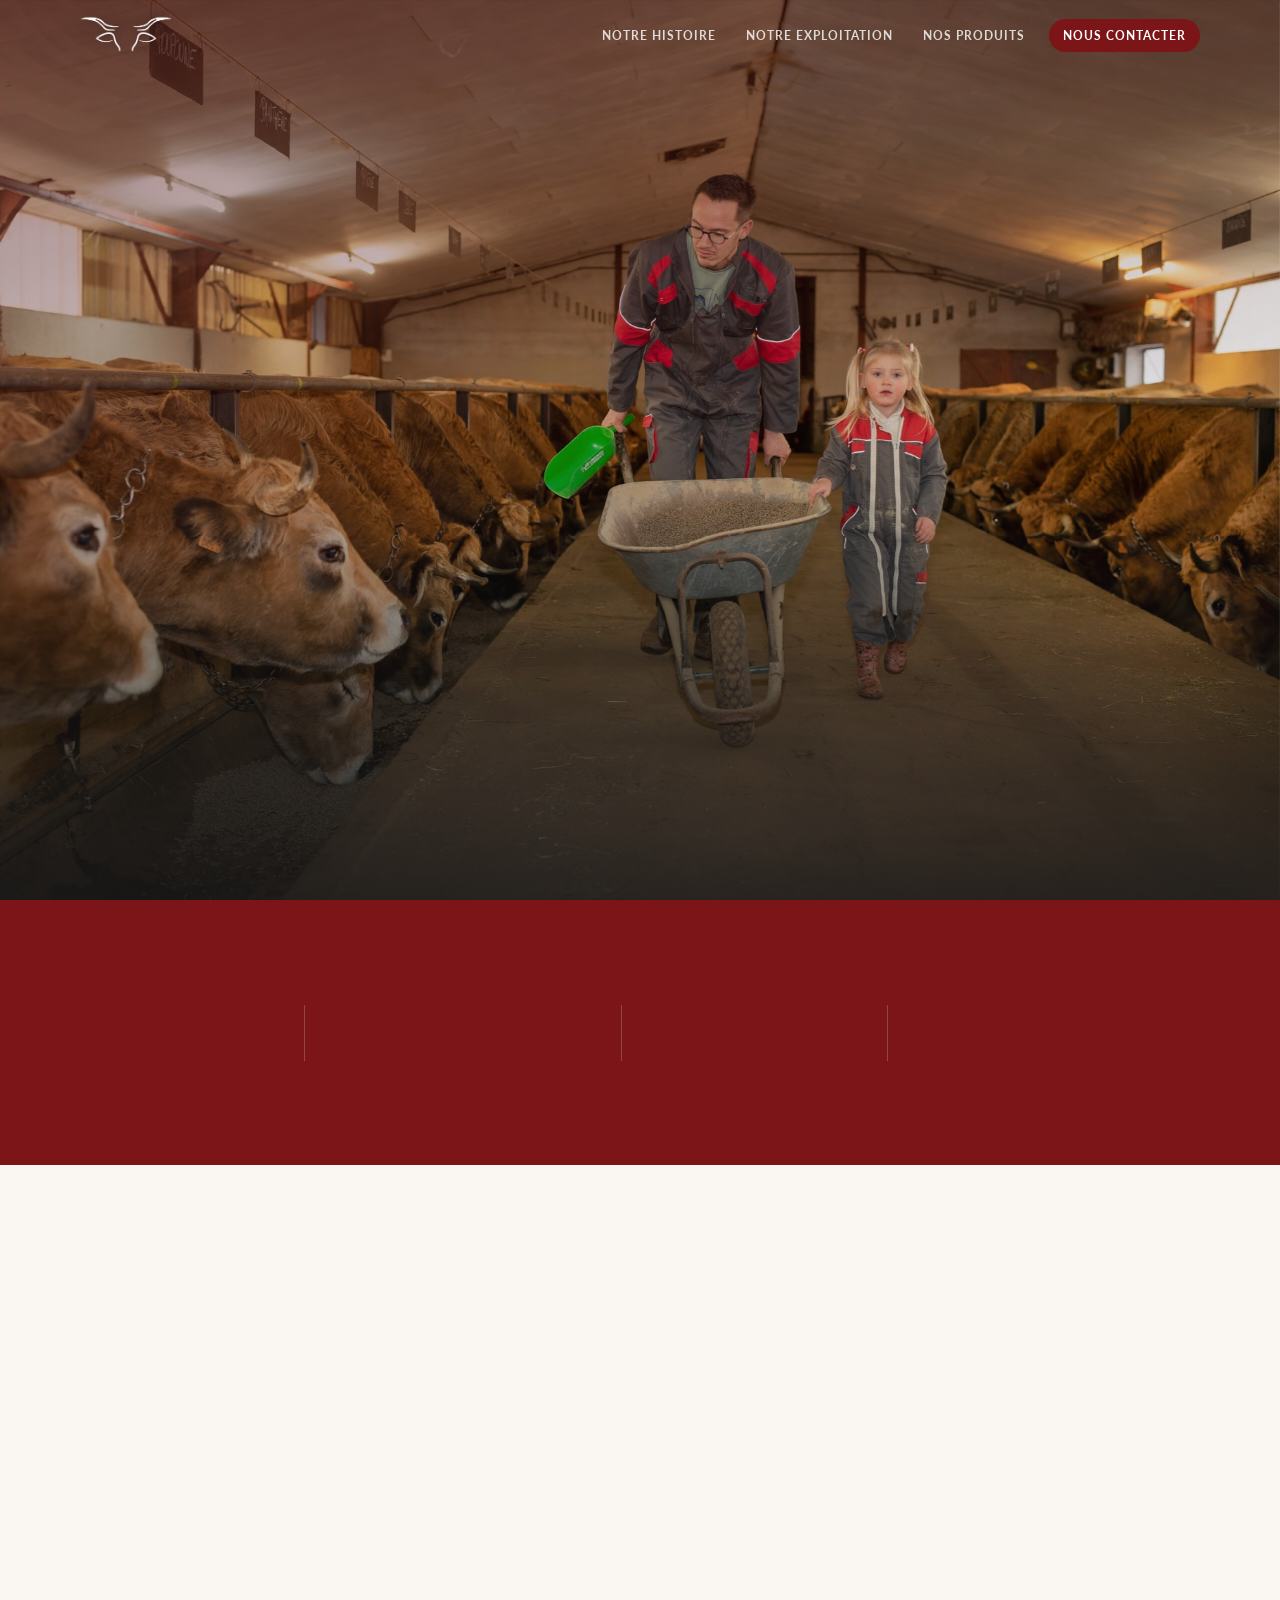
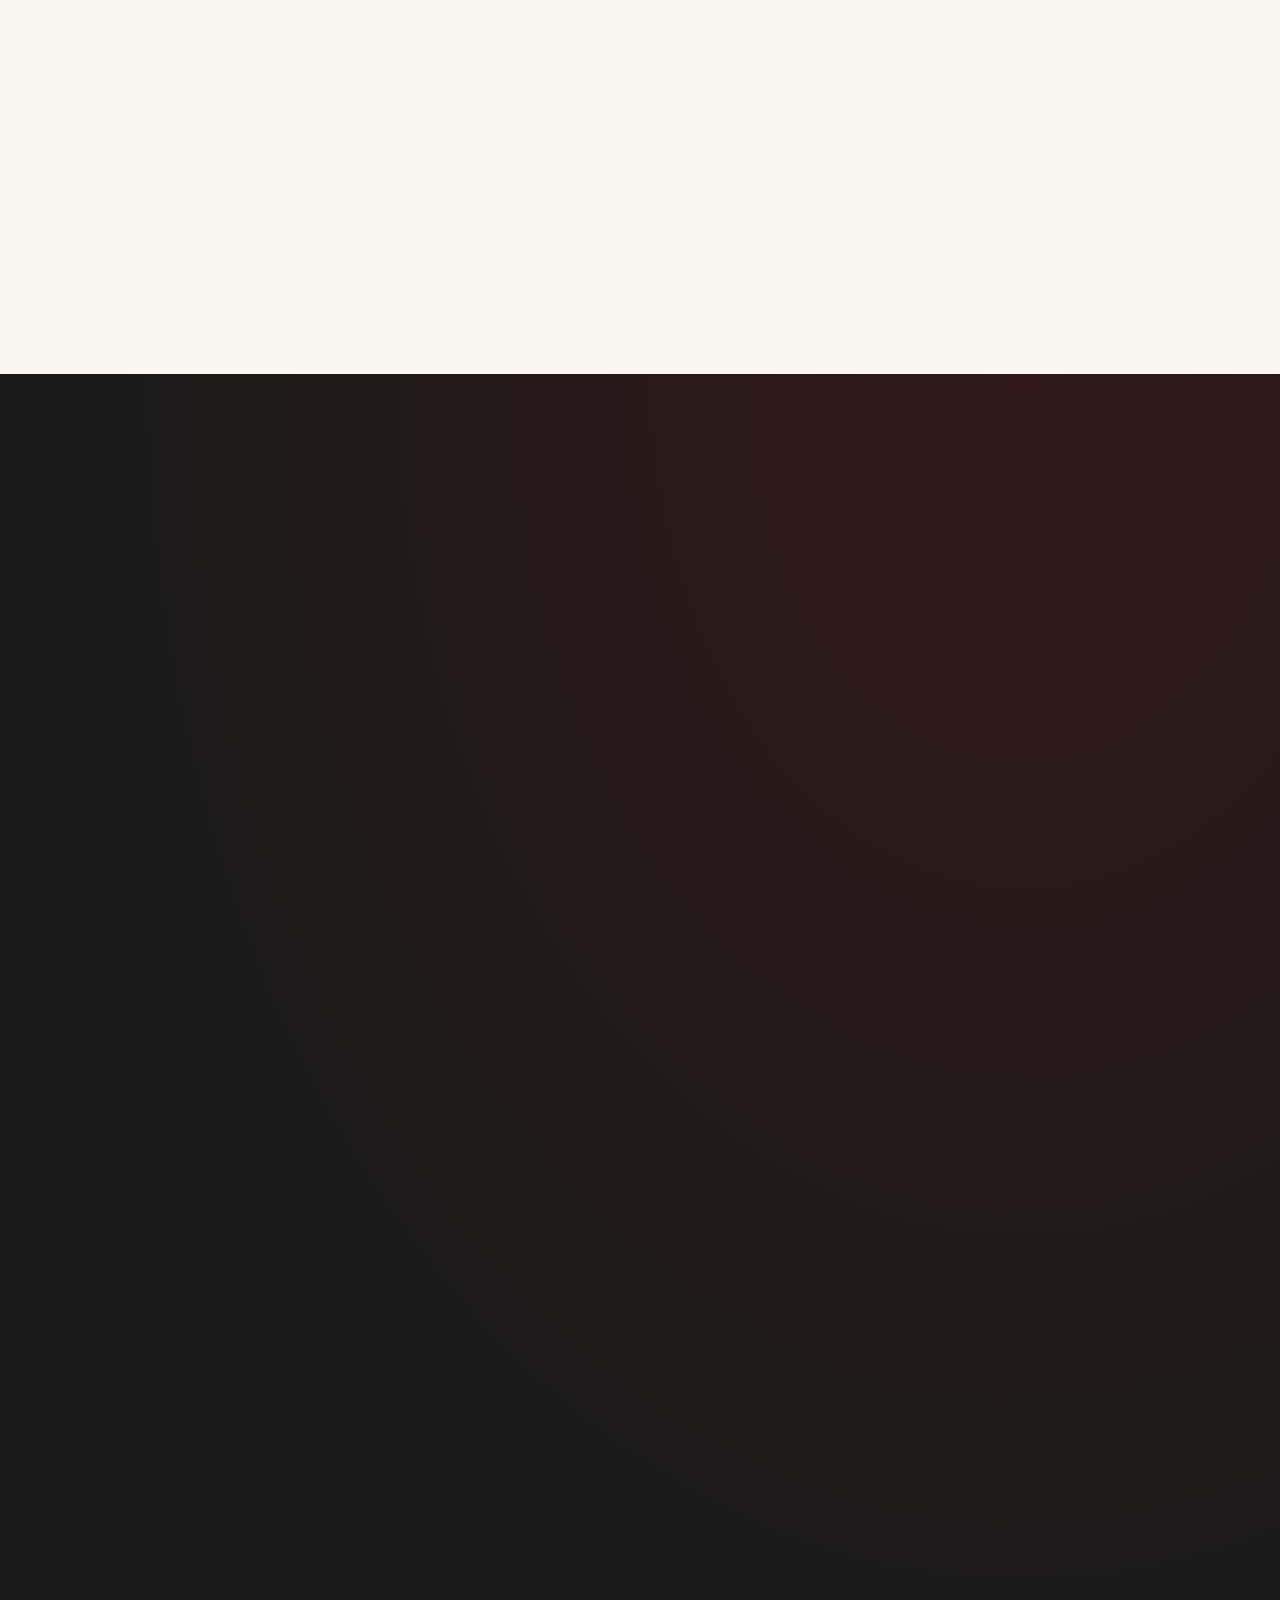
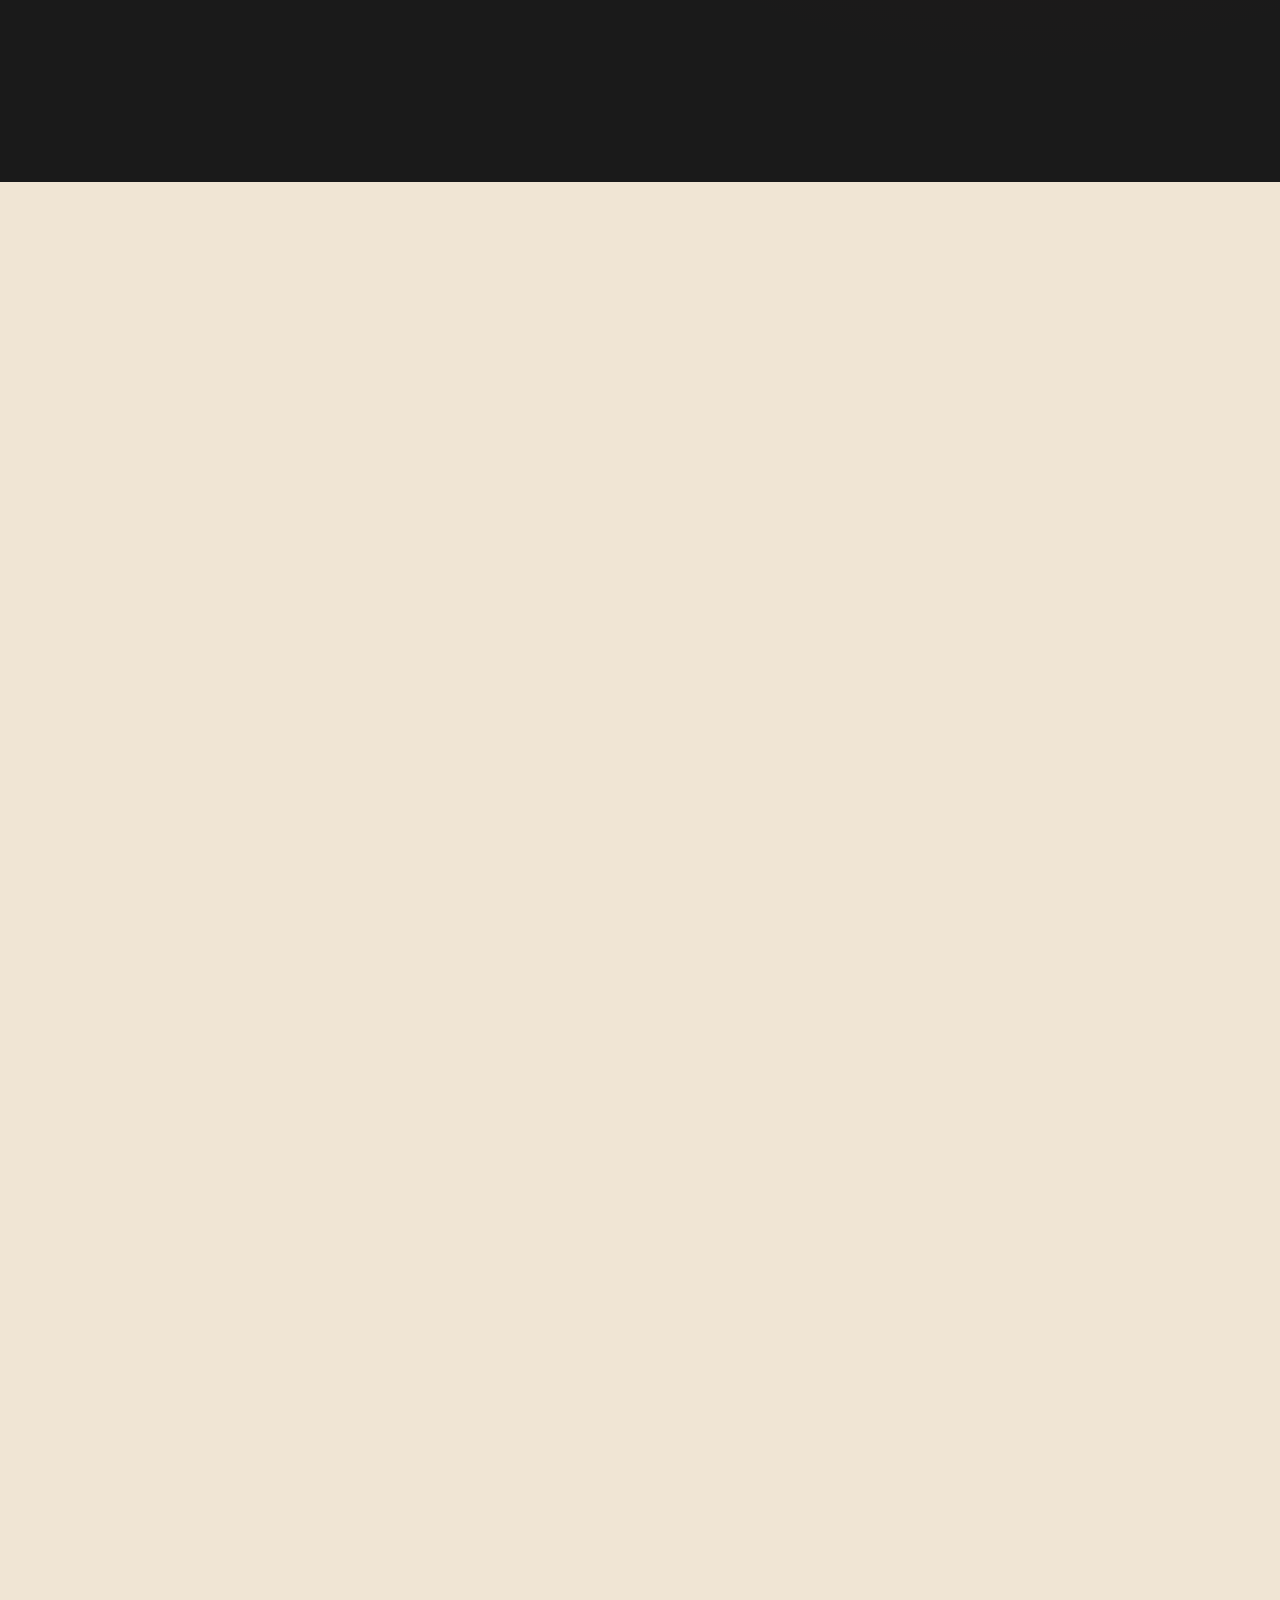
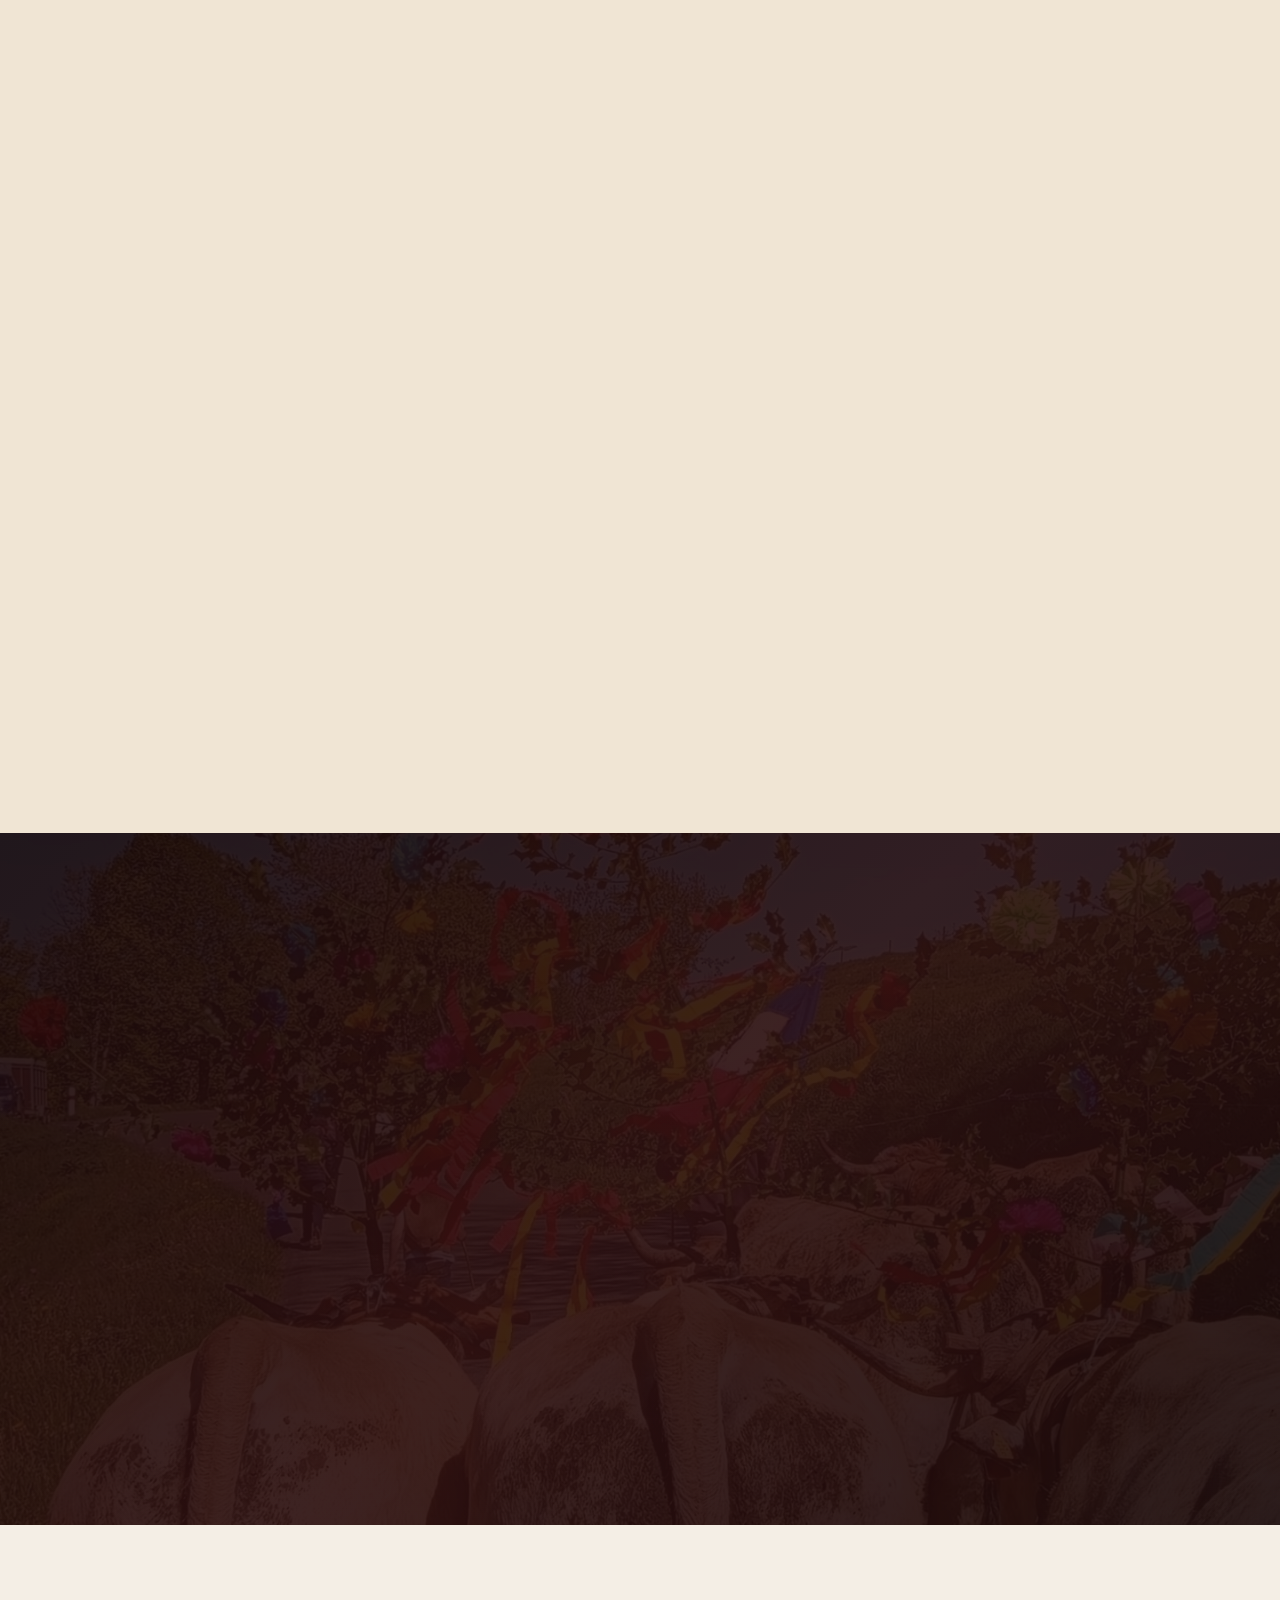
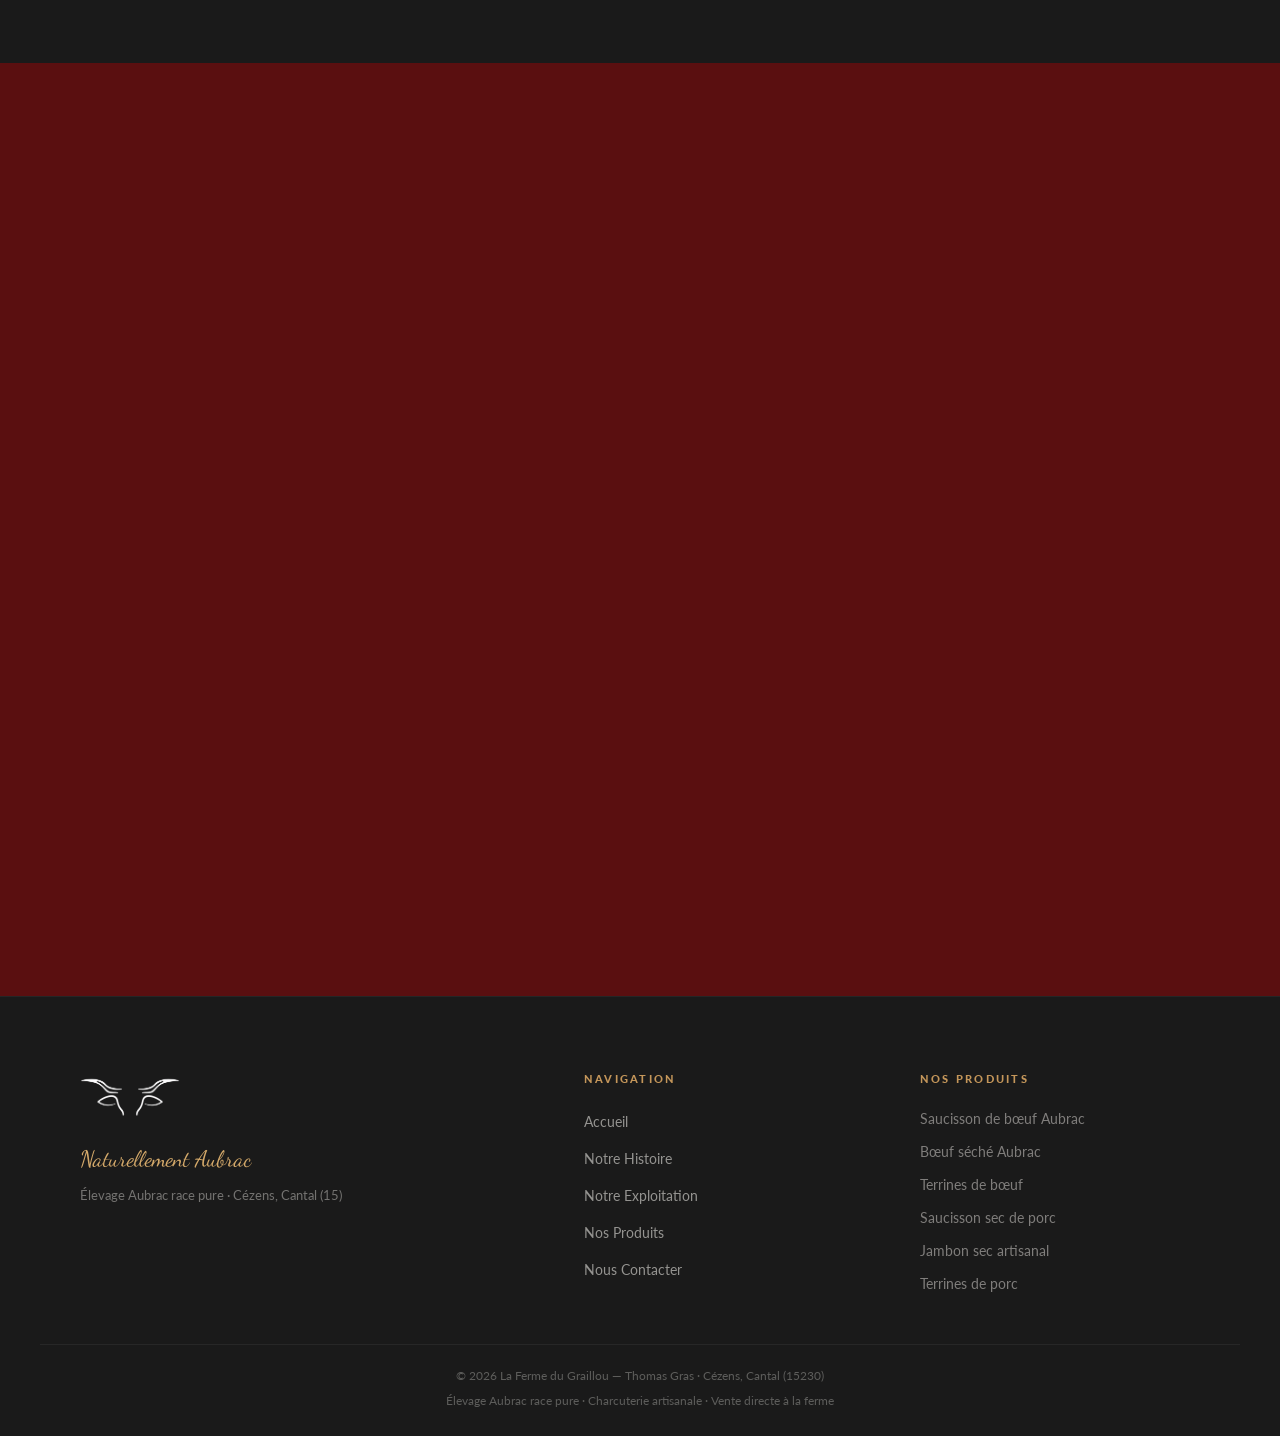
==== commit 18a83174: "Fix: contenu invisible sur mobile/tablette (< 1024px) Le callback GSAP matchMedia n'était déclenché " ====
--- a/index.html
+++ b/index.html
@@ -558,8 +558,8 @@
 
           <div class="split-image" data-animate="fade-right">
             <figure class="img-frame">
-              <img src="images/G23_9431-CR2_DxO_DeepPRIME.jpg"
-                   alt="Thomas Gras et sa famille avec leurs vaches Aubrac dans les prairies de la Ferme du Graillou à Cézens, Cantal"
+              <img src="images/768682.png"
+                   alt="La Ferme du Graillou à Cézens, Cantal – vente directe de charcuterie Aubrac"
                    loading="lazy" decoding="async">
               <figcaption>La Ferme du Graillou, à Cézens</figcaption>
             </figure>
@@ -923,7 +923,7 @@
   <!-- GSAP + ScrollTrigger -->
   <script src="https://cdn.jsdelivr.net/npm/gsap@3.12.5/dist/gsap.min.js" defer></script>
   <script src="https://cdn.jsdelivr.net/npm/gsap@3.12.5/dist/ScrollTrigger.min.js" defer></script>
-  <script src="gsap-animations.js" defer></script>
+  <script src="gsap-animations.js?v=2" defer></script>
 
 </body>
 </html>
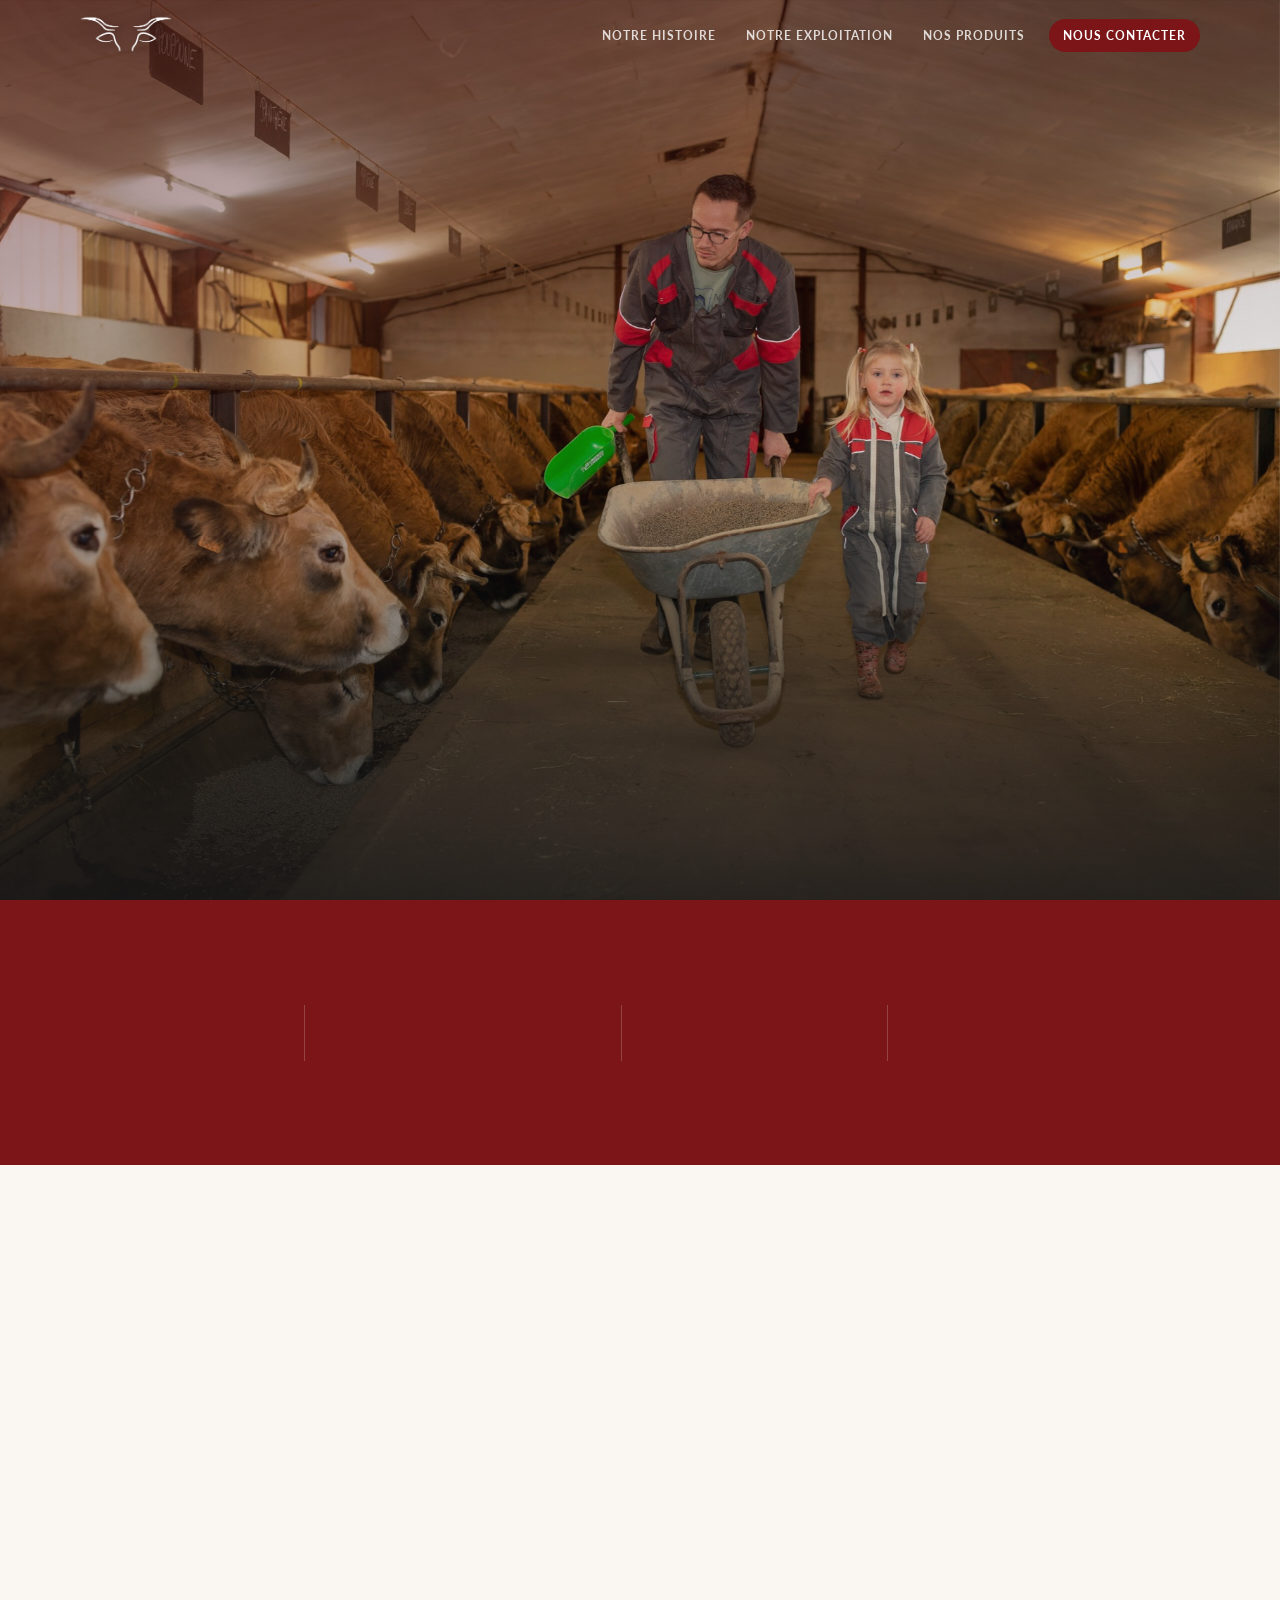
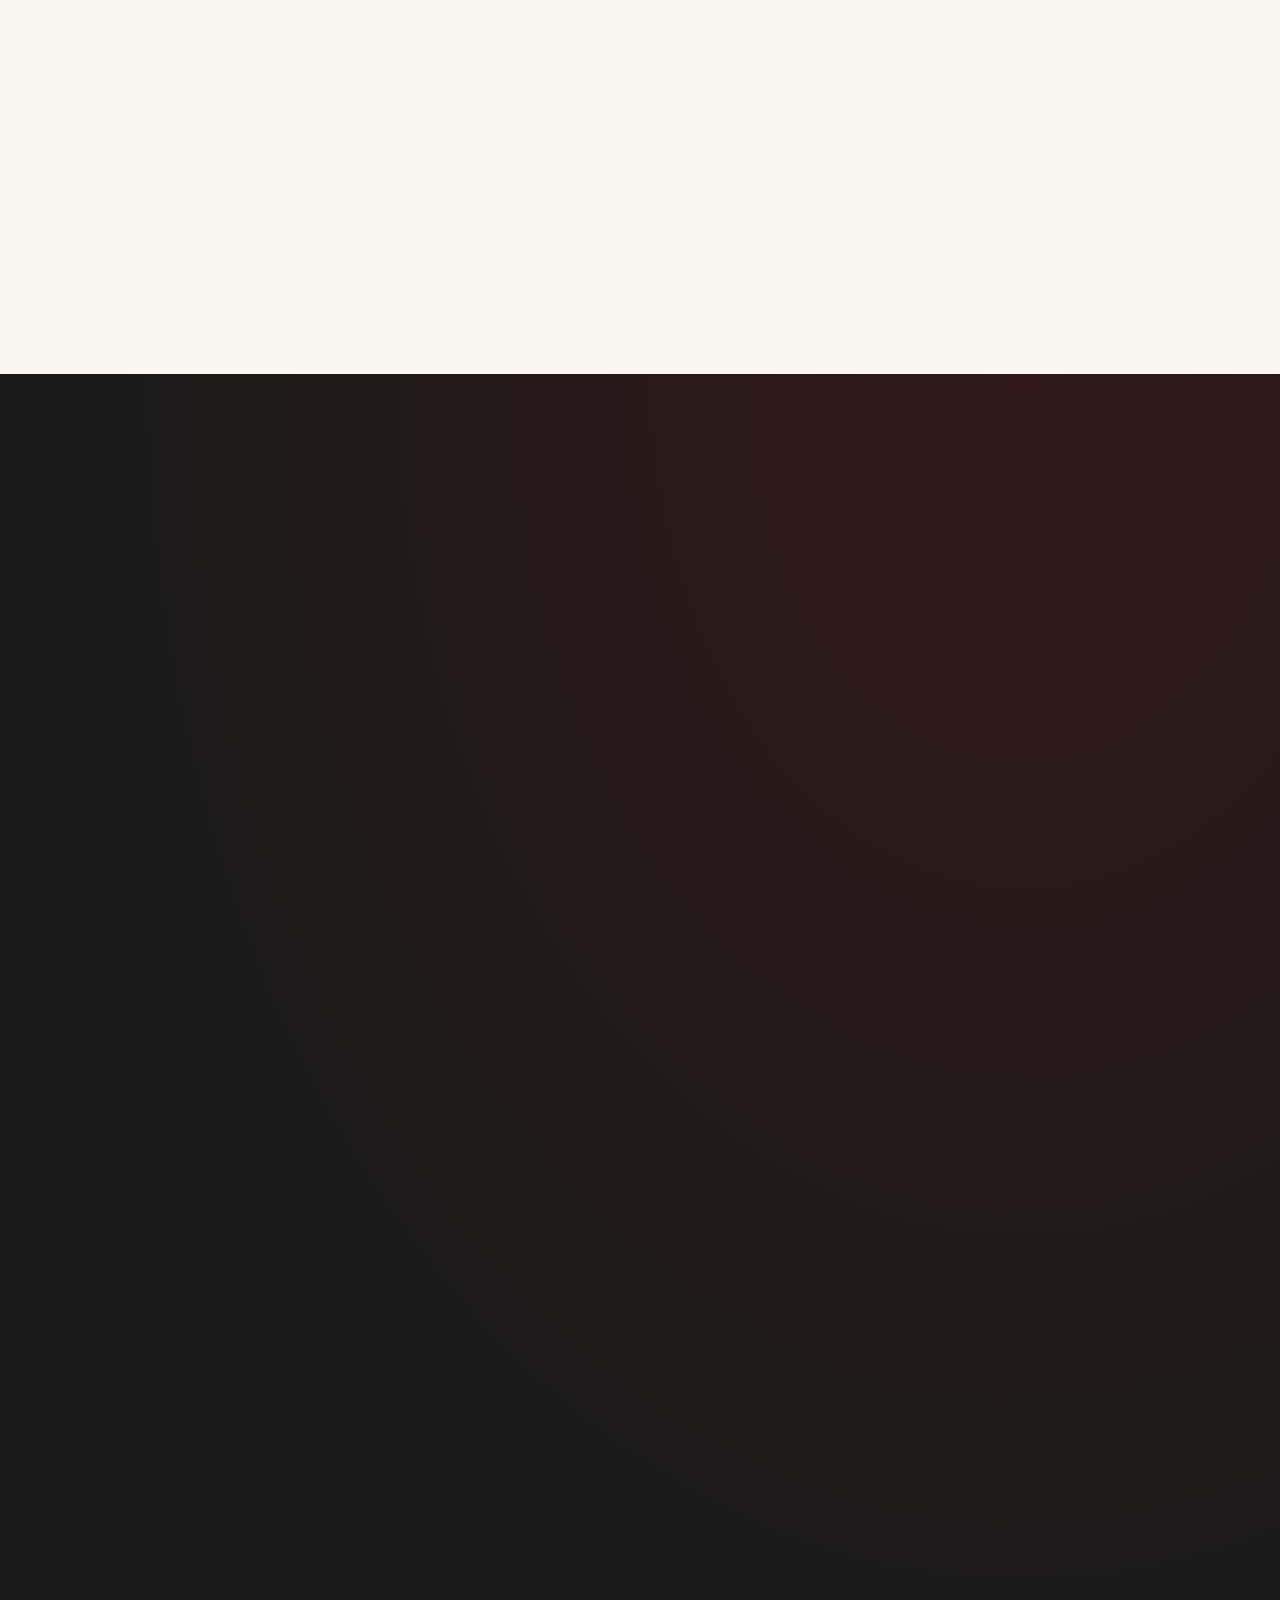
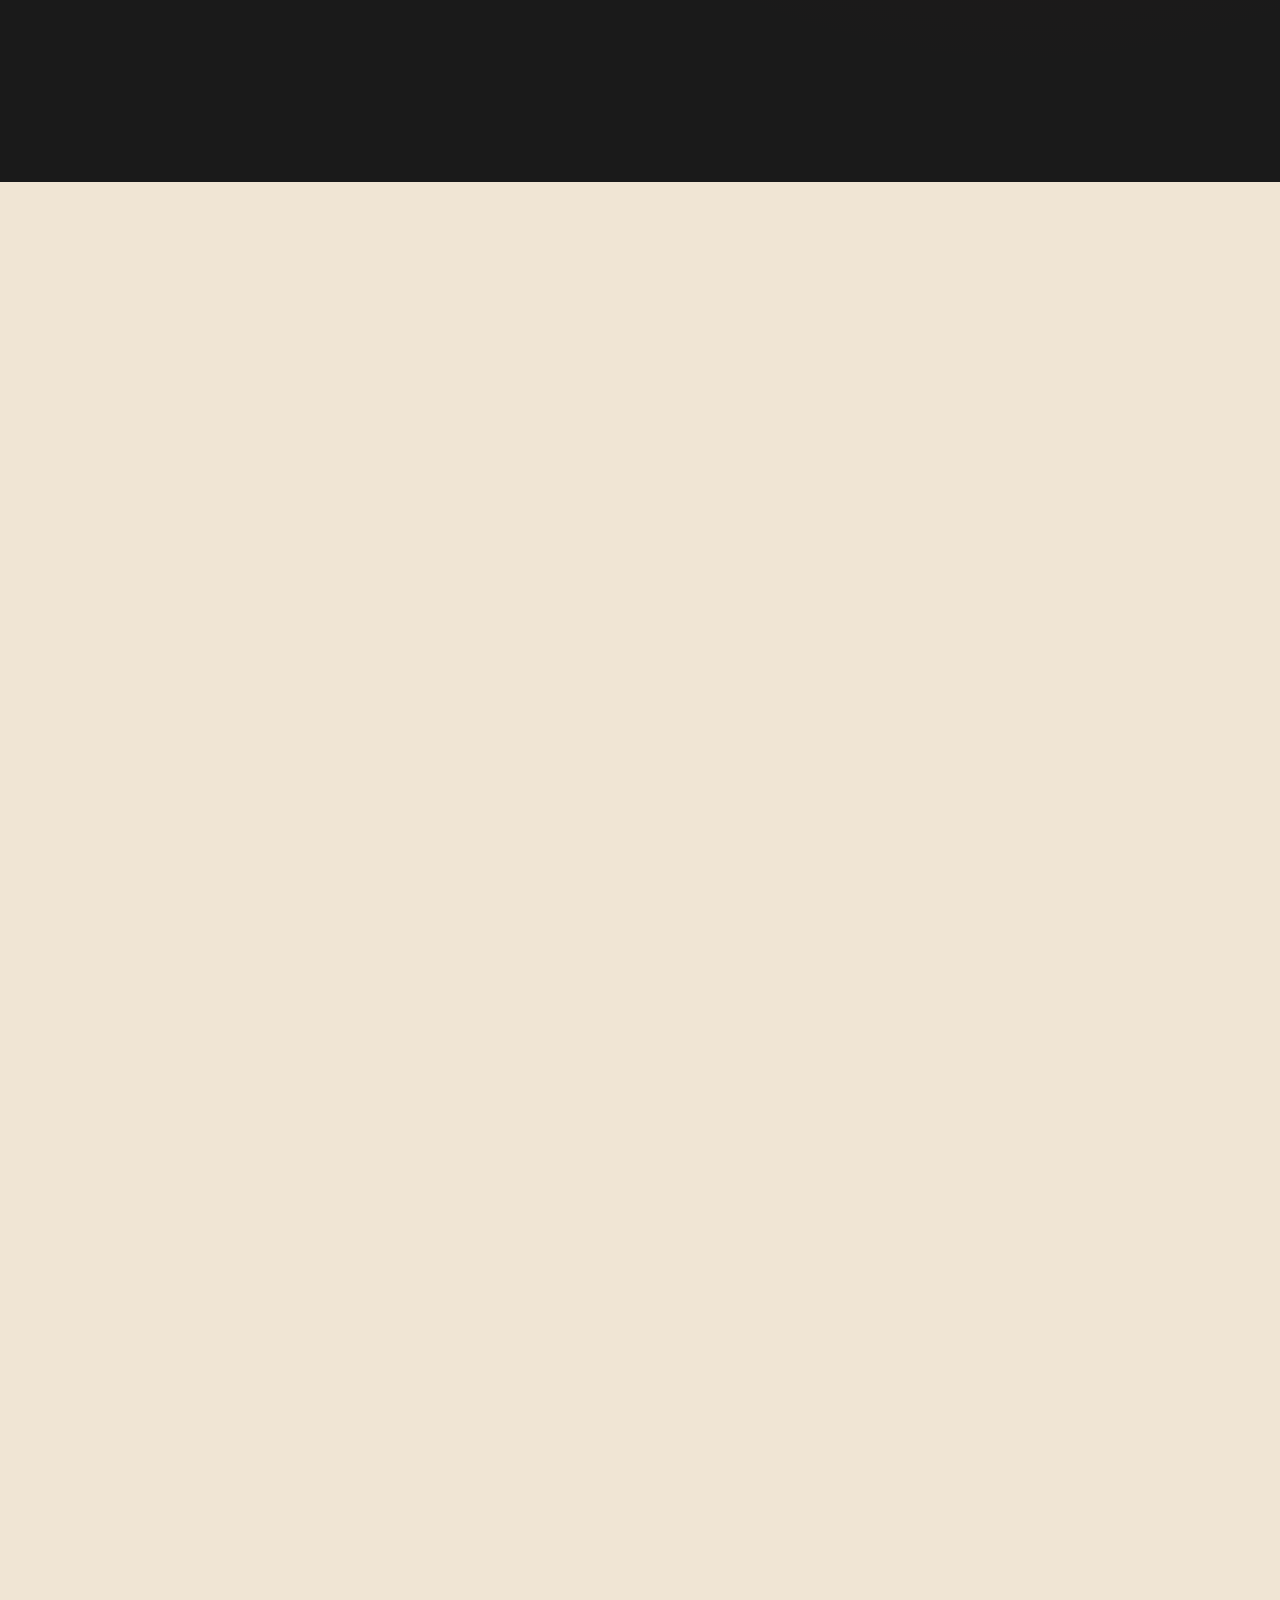
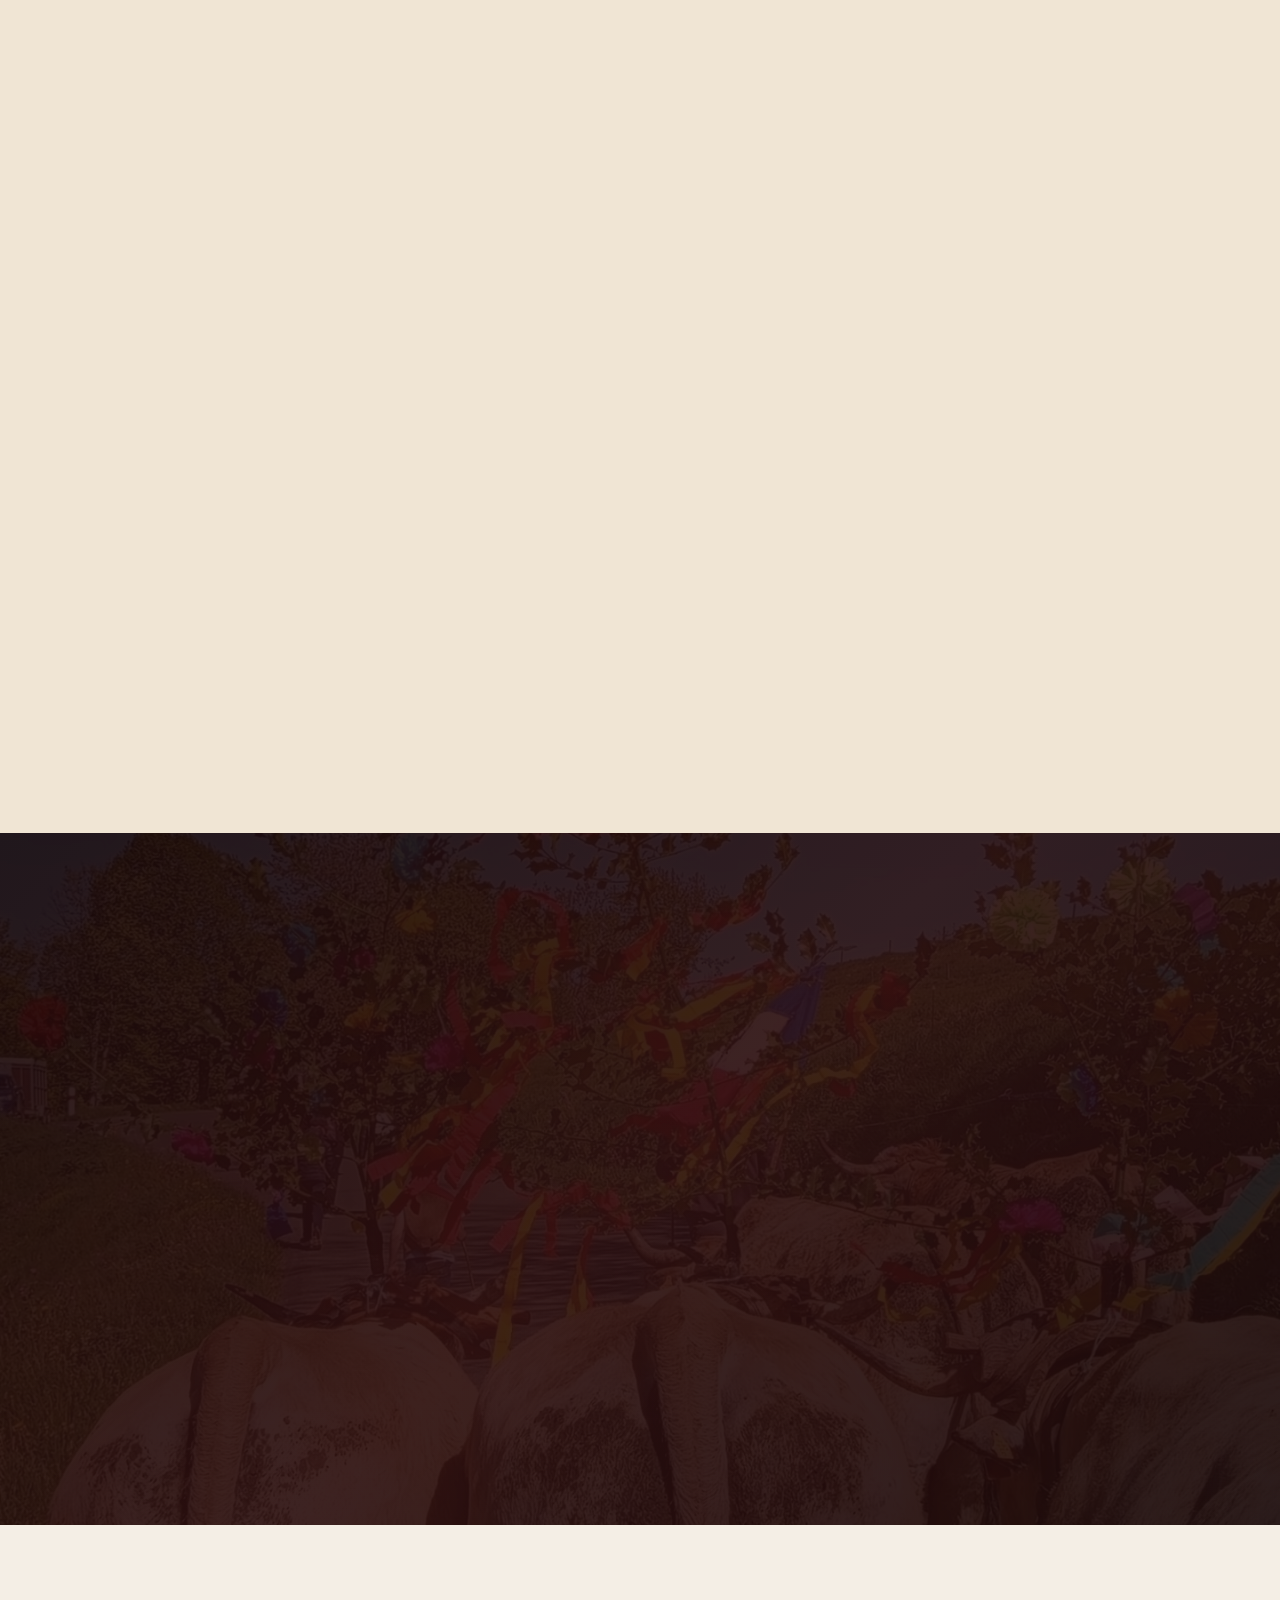
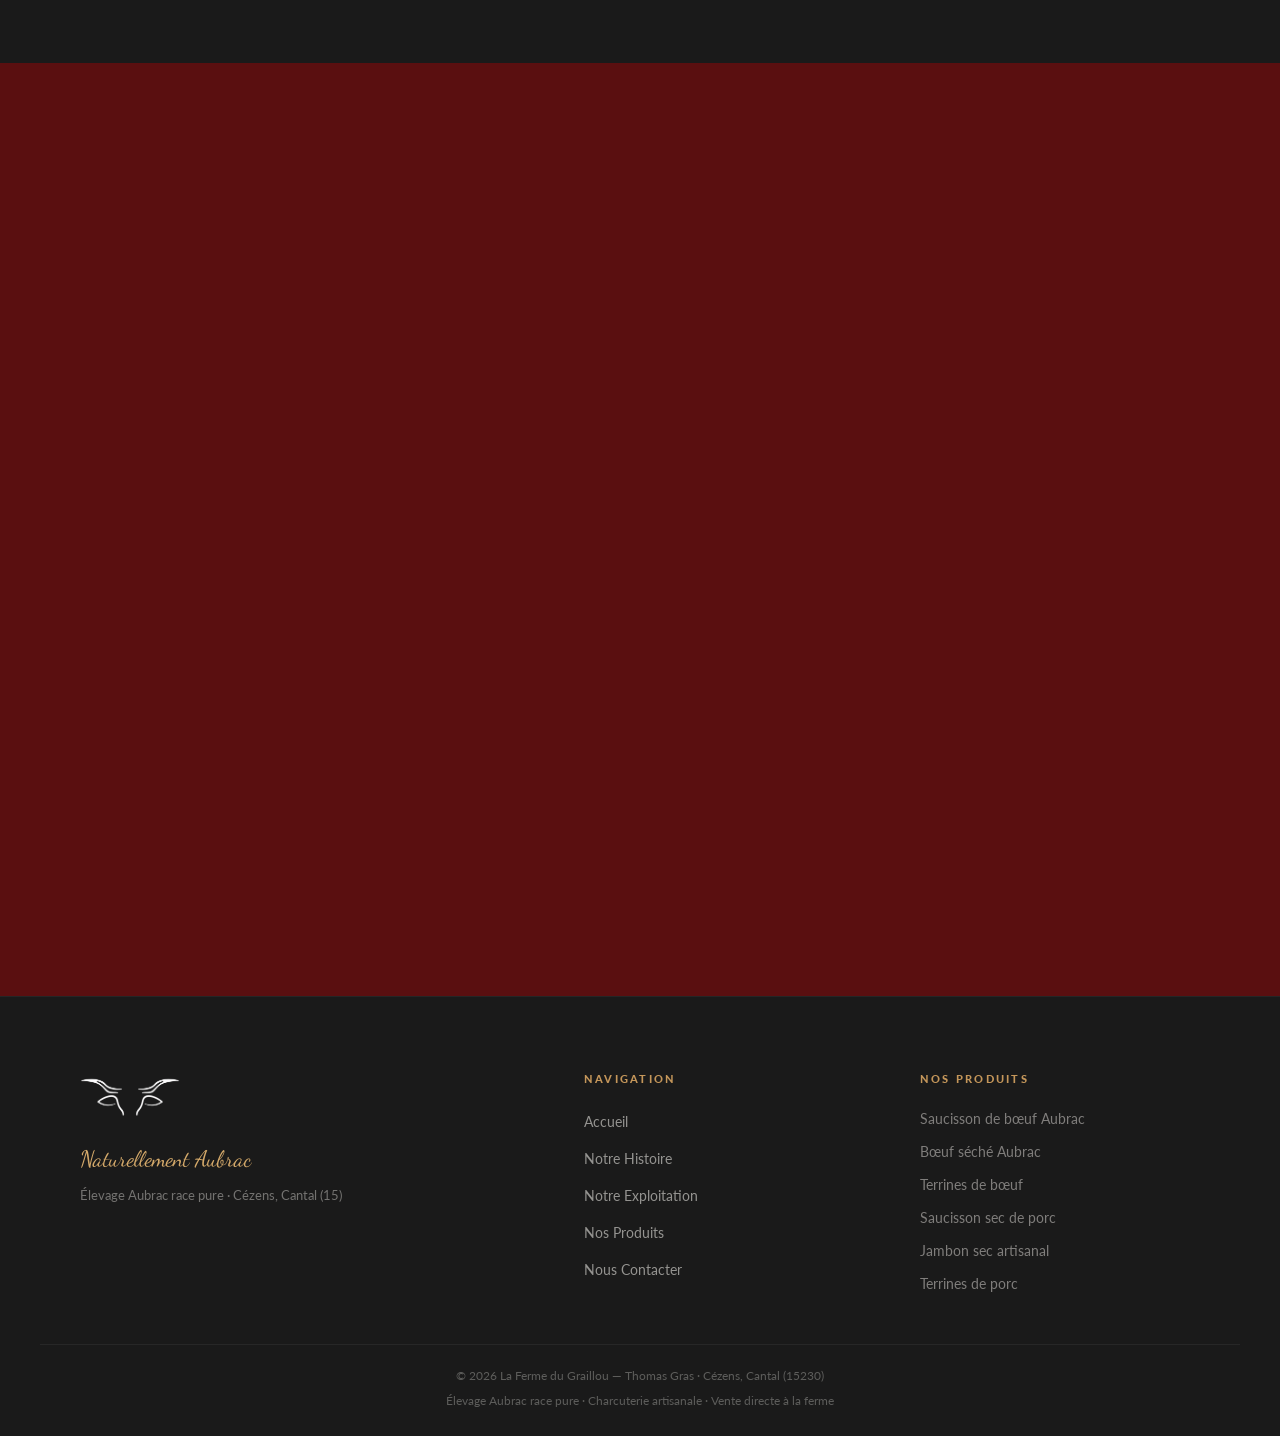
==== commit 601e9771: "Fix taps bloqués sur mobile + nettoie section chiffres - nav-overlay: pointer-events none quand ferm" ====
--- a/index.html
+++ b/index.html
@@ -47,7 +47,7 @@
   <link rel="icon" type="image/png" href="images/logo-blanc.png">
 
   <!-- CSS -->
-  <link rel="stylesheet" href="style.css">
+  <link rel="stylesheet" href="style.css?v=2">
 
   <!-- ══════════════════════════════════════════════
        SCHEMA.ORG – DONNÉES STRUCTURÉES
@@ -923,7 +923,7 @@
   <!-- GSAP + ScrollTrigger -->
   <script src="https://cdn.jsdelivr.net/npm/gsap@3.12.5/dist/gsap.min.js" defer></script>
   <script src="https://cdn.jsdelivr.net/npm/gsap@3.12.5/dist/ScrollTrigger.min.js" defer></script>
-  <script src="gsap-animations.js?v=2" defer></script>
+  <script src="gsap-animations.js?v=3" defer></script>
 
 </body>
 </html>
--- a/style.css
+++ b/style.css
@@ -60,6 +60,7 @@
   scroll-padding-top: 80px;
   font-size: 16px;
   -webkit-text-size-adjust: 100%;
+  overflow-x: hidden;
 }
 
 body {
@@ -358,9 +359,10 @@
   background: rgba(0,0,0,.5);
   z-index: 899;
   opacity: 0;
+  pointer-events: none;
   transition: opacity .3s;
 }
-.nav-overlay.is-visible { opacity: 1; }
+.nav-overlay.is-visible { opacity: 1; pointer-events: auto; }
 
 /* ──────────────────────────────────────────────────────
    11. HERO
@@ -1239,7 +1241,7 @@
   .nav-menu {
     position: fixed;
     top: 0; right: -100%;
-    width: min(340px, 88vw);
+    width: min(360px, 90vw);
     height: 100vh;
     height: 100dvh;
     background: rgba(26,26,26,.98);
@@ -1247,9 +1249,9 @@
     -webkit-backdrop-filter: blur(20px);
     flex-direction: column;
     justify-content: center;
-    align-items: flex-start;
-    padding: 80px 36px 40px;
-    gap: 4px;
+    align-items: stretch;
+    padding: 96px 32px 48px;
+    gap: 10px;
     transition: right .38s var(--ease);
     z-index: 900;
     border-left: 1px solid rgba(255,255,255,.06);
@@ -1258,8 +1260,20 @@
   .nav-menu.is-open { right: 0; }
   .nav-overlay { display: block; }
 
-  .nav-link { font-size: .95rem; padding: 13px 18px; width: 100%; }
-  .nav-cta { margin-top: 20px; text-align: center; justify-content: center; }
+  .nav-link {
+    font-size: 1.06rem;
+    letter-spacing: .01em;
+    padding: 16px 20px;
+    width: 100%;
+    border-bottom: 1px solid rgba(255,255,255,.07);
+  }
+  .nav-cta {
+    margin-top: 28px;
+    padding: 17px 20px;
+    text-align: center;
+    justify-content: center;
+    border-bottom: none;
+  }
 
   .split-layout,
   .split-layout--dark {
@@ -1345,20 +1359,21 @@
 
   .contact-map iframe { height: 260px; }
 
-  /* Stats band : grille 2×2 sur mobile */
+  /* Stats band : grille 2×2 sur mobile, sans séparateurs ni fond
+     translucide pour éviter toute bande visible. */
   .stats-band { padding: 28px 0; }
   .stats-inner {
     display: grid;
     grid-template-columns: 1fr 1fr;
-    gap: 1px;
-    background: rgba(255,255,255,.15);
+    gap: 0;
+    background: transparent;
     padding: 0;
     max-width: 100%;
   }
   .stat-sep { display: none; }
   .stat-item {
-    padding: 20px 12px;
-    background: var(--rouge);
+    padding: 22px 12px;
+    background: transparent;
     min-width: unset;
     flex: unset;
   }
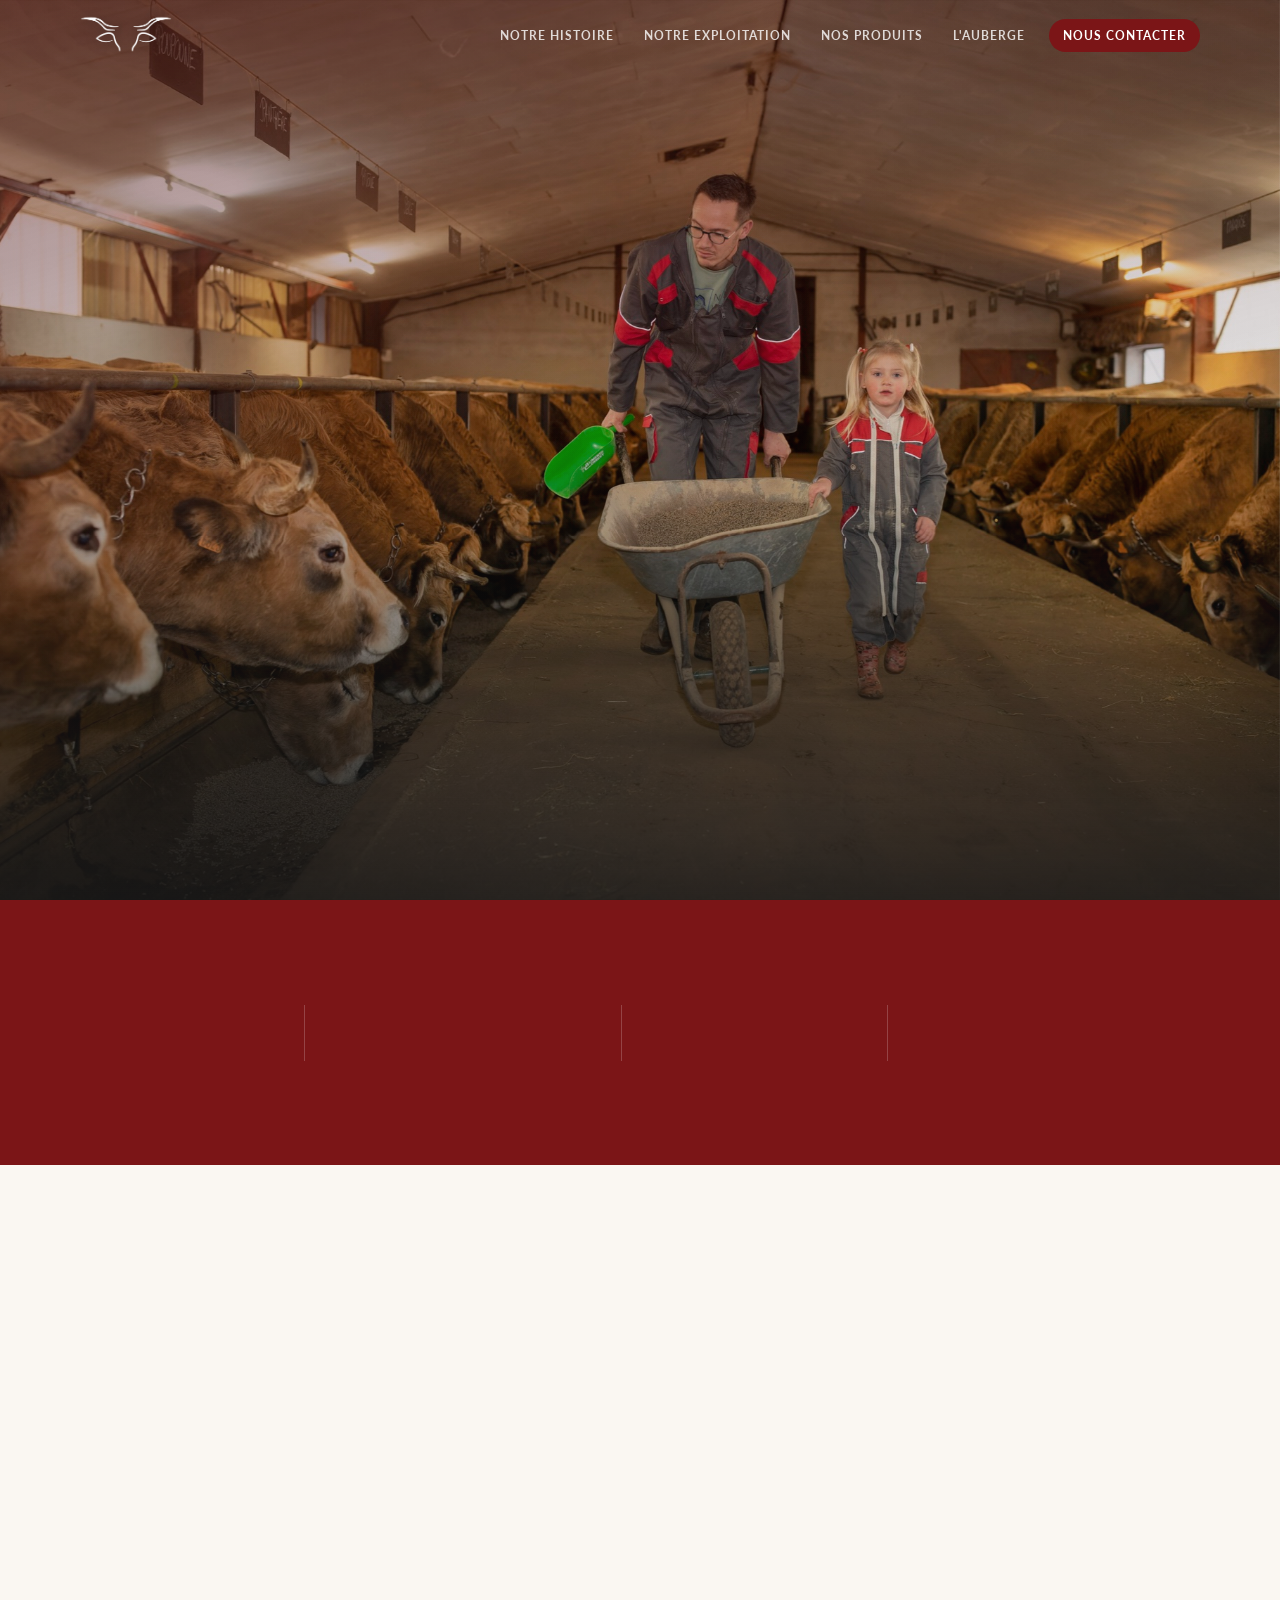
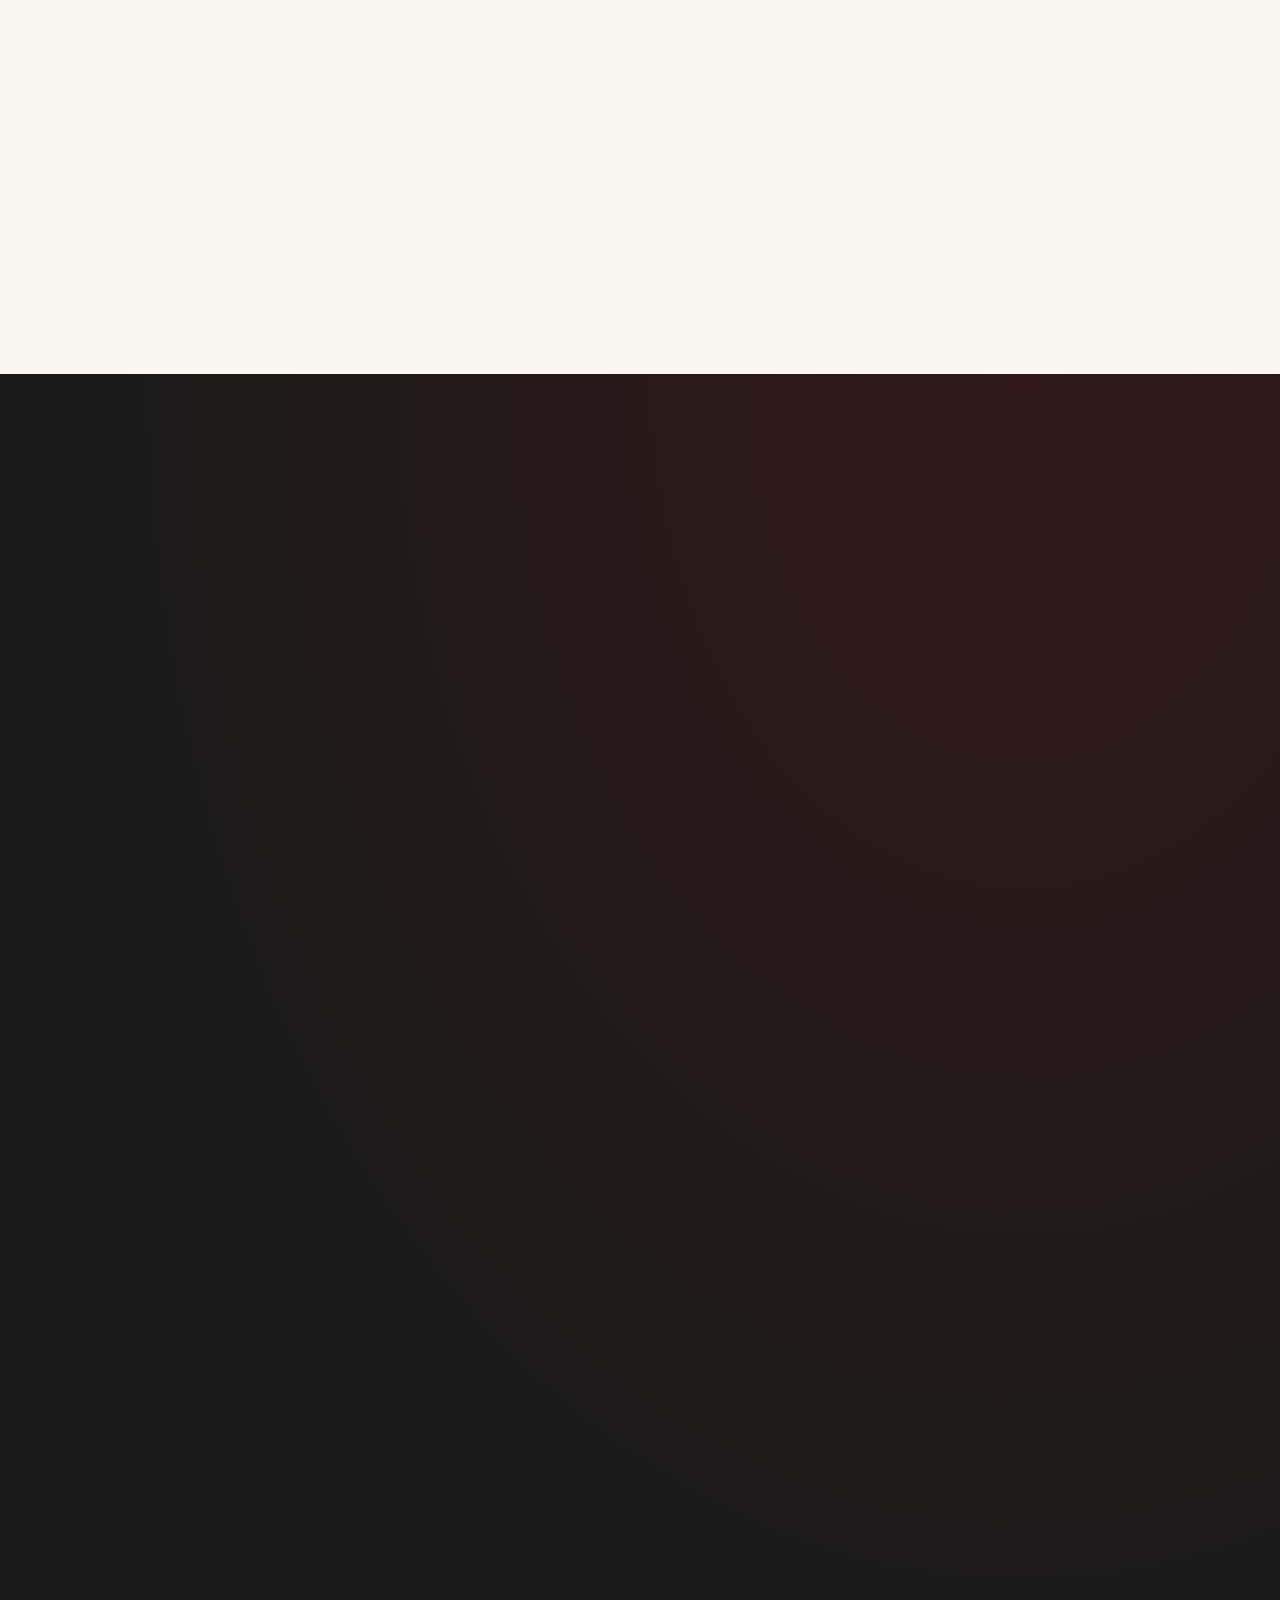
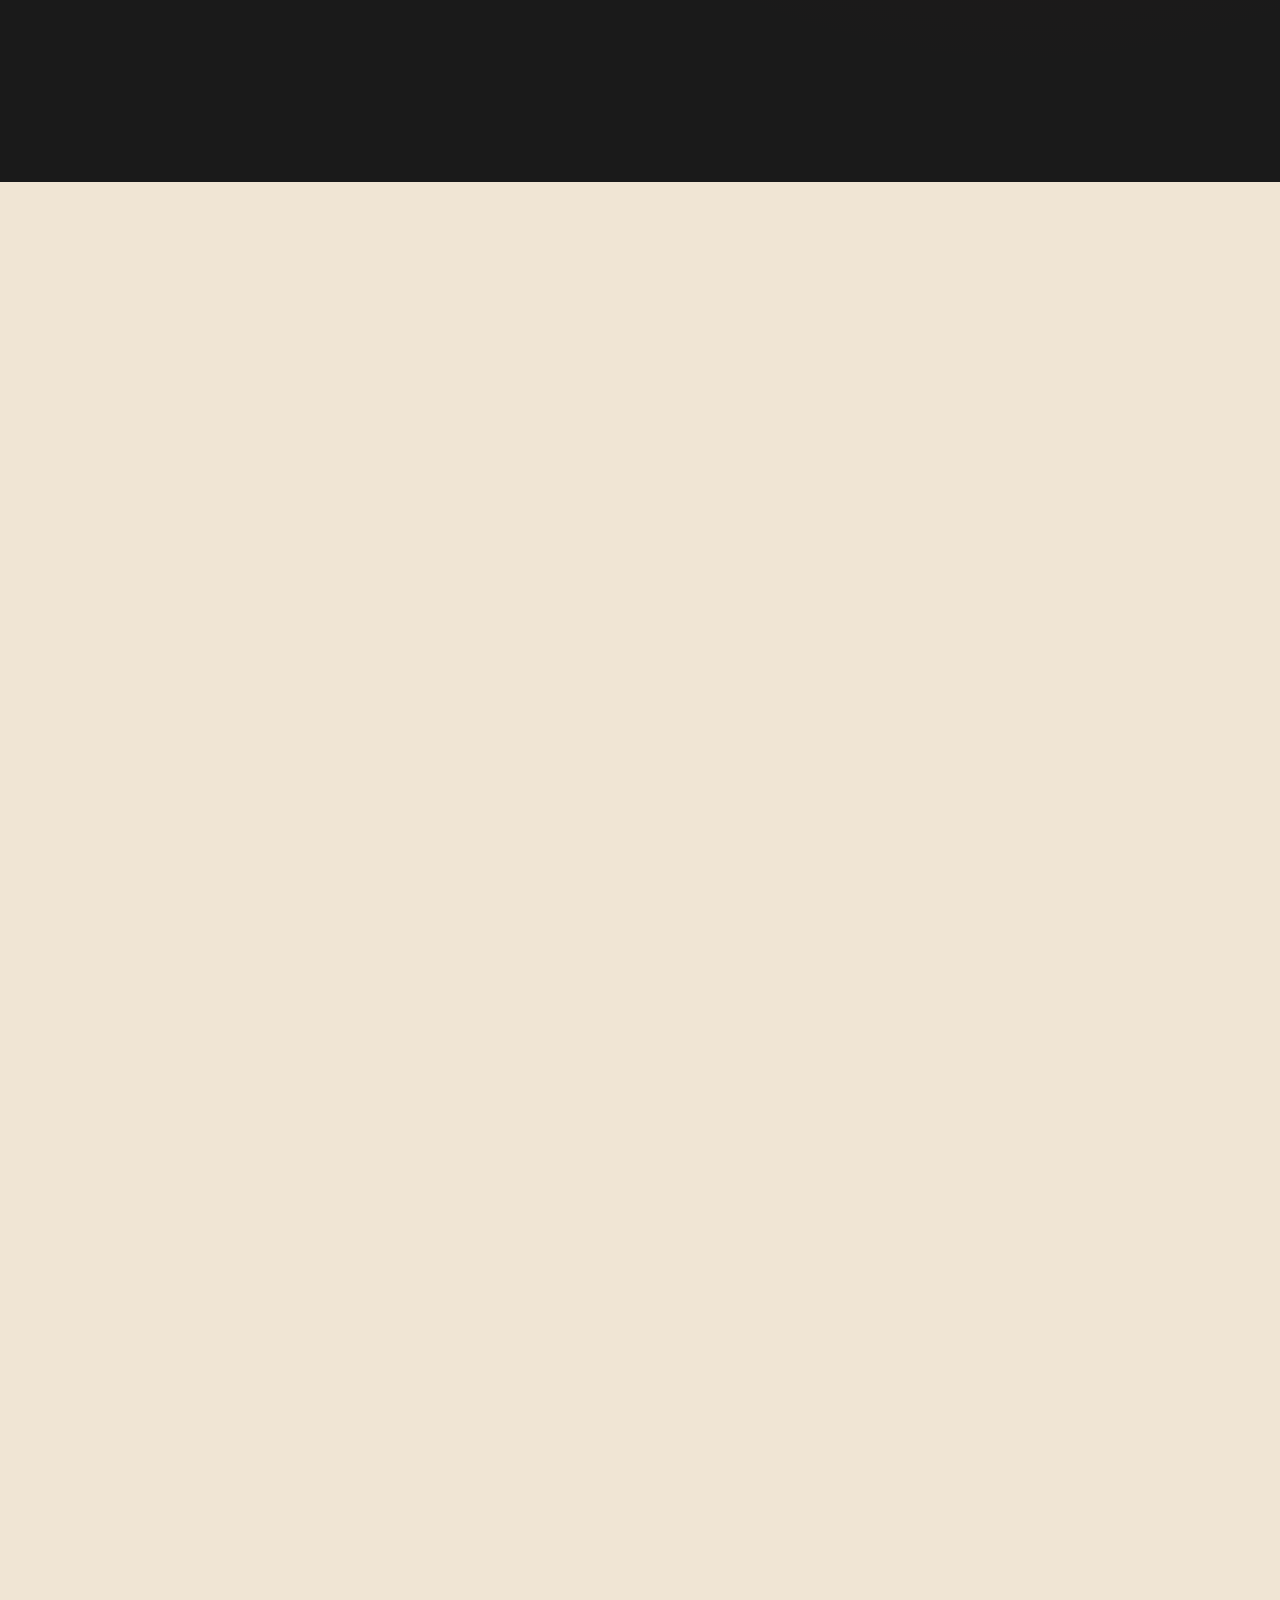
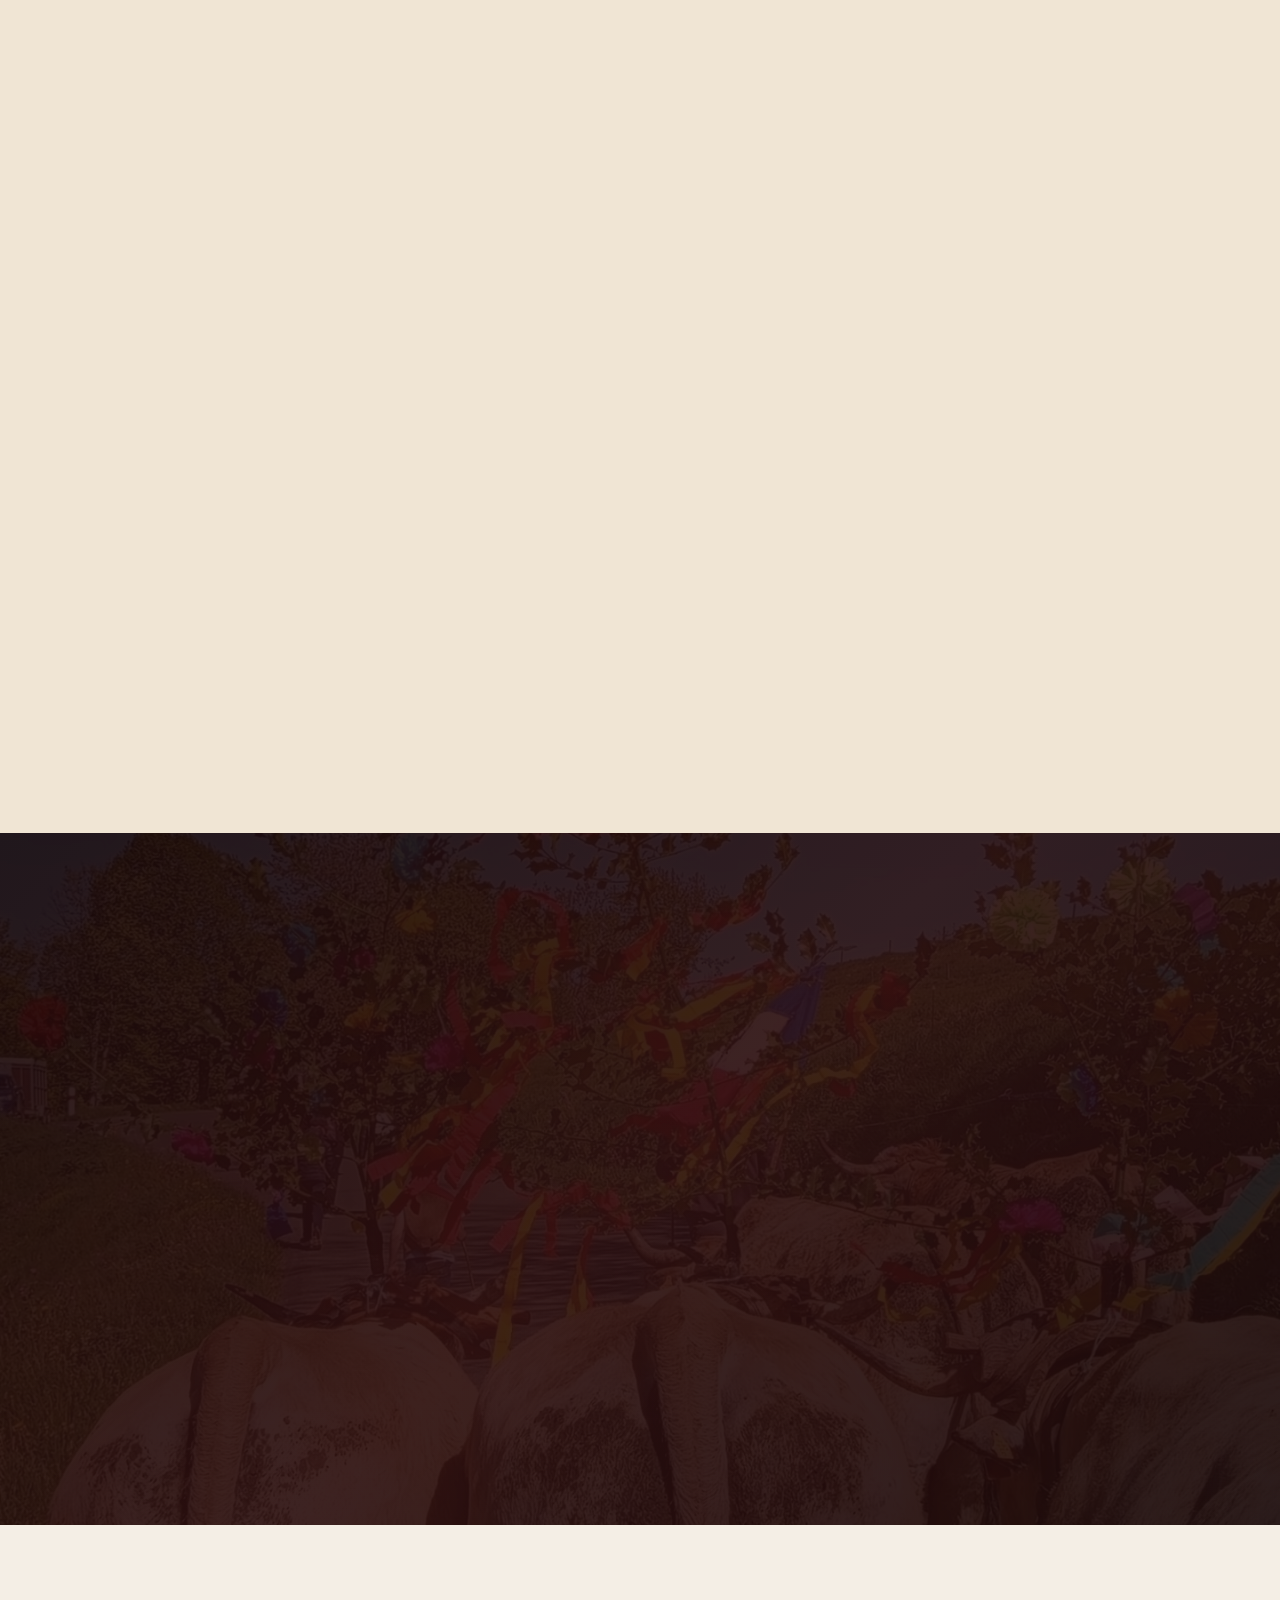
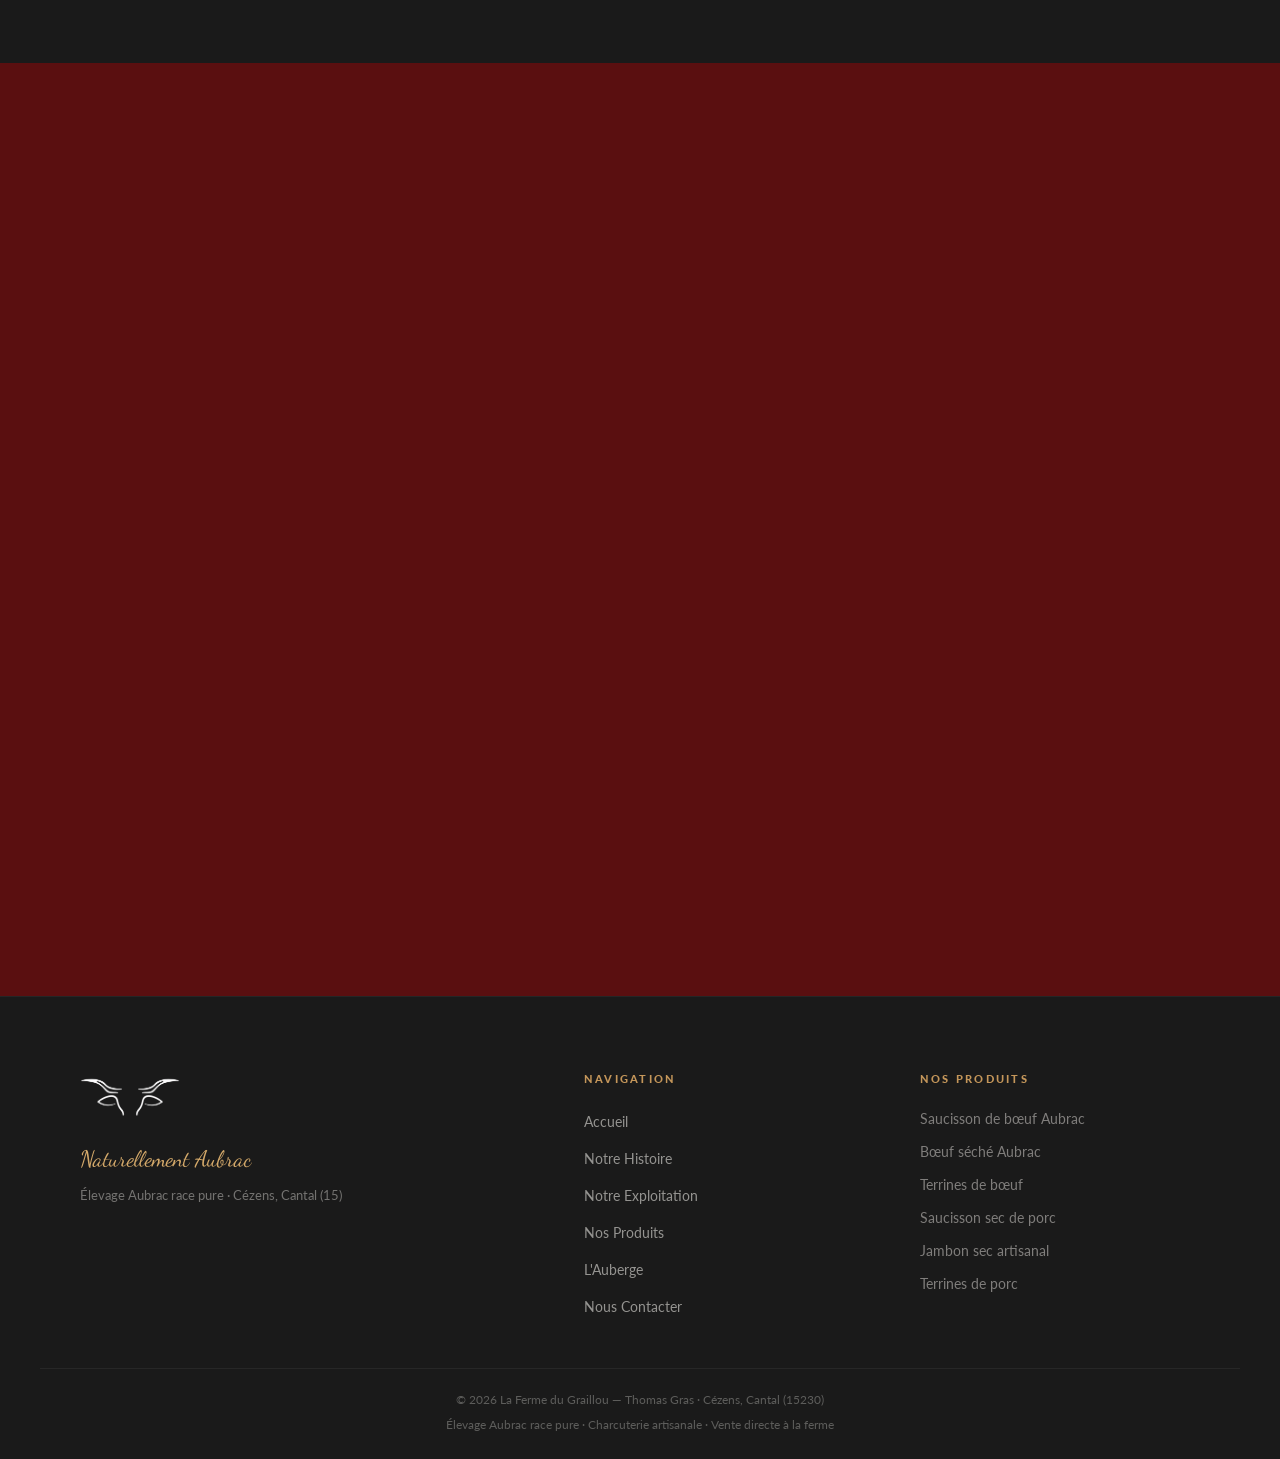
==== commit 8d110635: "Ajoute la page L'Auberge (Thomas & Élodie Gras aubergistes à Cézens) Nouvelle page auberge.html : pr" ====
--- a/index.html
+++ b/index.html
@@ -47,7 +47,7 @@
   <link rel="icon" type="image/png" href="images/logo-blanc.png">
 
   <!-- CSS -->
-  <link rel="stylesheet" href="style.css?v=2">
+  <link rel="stylesheet" href="style.css?v=3">
 
   <!-- ══════════════════════════════════════════════
        SCHEMA.ORG – DONNÉES STRUCTURÉES
@@ -197,6 +197,7 @@
         <li><a href="histoire.html"     class="nav-link">Notre Histoire</a></li>
         <li><a href="exploitation.html" class="nav-link">Notre Exploitation</a></li>
         <li><a href="produits.html"     class="nav-link">Nos Produits</a></li>
+        <li><a href="auberge.html"      class="nav-link">L'Auberge</a></li>
         <li><a href="contact.html"      class="nav-link nav-cta">Nous Contacter</a></li>
       </ul>
 
@@ -826,6 +827,7 @@
           <li><a href="histoire.html">Notre Histoire</a></li>
           <li><a href="exploitation.html">Notre Exploitation</a></li>
           <li><a href="produits.html">Nos Produits</a></li>
+          <li><a href="auberge.html">L'Auberge</a></li>
           <li><a href="contact.html">Nous Contacter</a></li>
         </ul>
       </nav>
--- a/style.css
+++ b/style.css
@@ -1241,18 +1241,18 @@
   .nav-menu {
     position: fixed;
     top: 0; right: -100%;
-    width: min(360px, 90vw);
+    width: min(440px, 100vw);
     height: 100vh;
     height: 100dvh;
-    background: rgba(26,26,26,.98);
-    backdrop-filter: blur(20px);
-    -webkit-backdrop-filter: blur(20px);
+    background: rgba(26,26,26,.985);
+    backdrop-filter: blur(24px);
+    -webkit-backdrop-filter: blur(24px);
     flex-direction: column;
     justify-content: center;
     align-items: stretch;
-    padding: 96px 32px 48px;
+    padding: 132px clamp(32px, 8vw, 52px) 64px;
     gap: 10px;
-    transition: right .38s var(--ease);
+    transition: right .42s var(--ease);
     z-index: 900;
     border-left: 1px solid rgba(255,255,255,.06);
   }
@@ -1260,20 +1260,30 @@
   .nav-menu.is-open { right: 0; }
   .nav-overlay { display: block; }
 
+  .nav-menu li { width: 100%; }
+
   .nav-link {
-    font-size: 1.06rem;
-    letter-spacing: .01em;
-    padding: 16px 20px;
+    display: block;
+    font-size: 1.24rem;
+    letter-spacing: .015em;
+    padding: 22px 4px;
     width: 100%;
-    border-bottom: 1px solid rgba(255,255,255,.07);
+    border-bottom: 1px solid rgba(255,255,255,.09);
+    transition: color .2s, padding-left .2s;
   }
+  .nav-link:hover,
+  .nav-link:focus-visible { padding-left: 12px; }
+
   .nav-cta {
-    margin-top: 28px;
-    padding: 17px 20px;
+    margin-top: 40px;
+    padding: 20px 24px;
     text-align: center;
     justify-content: center;
     border-bottom: none;
+    border-radius: 999px;
   }
+  .nav-cta:hover,
+  .nav-cta:focus-visible { padding-left: 24px; }
 
   .split-layout,
   .split-layout--dark {
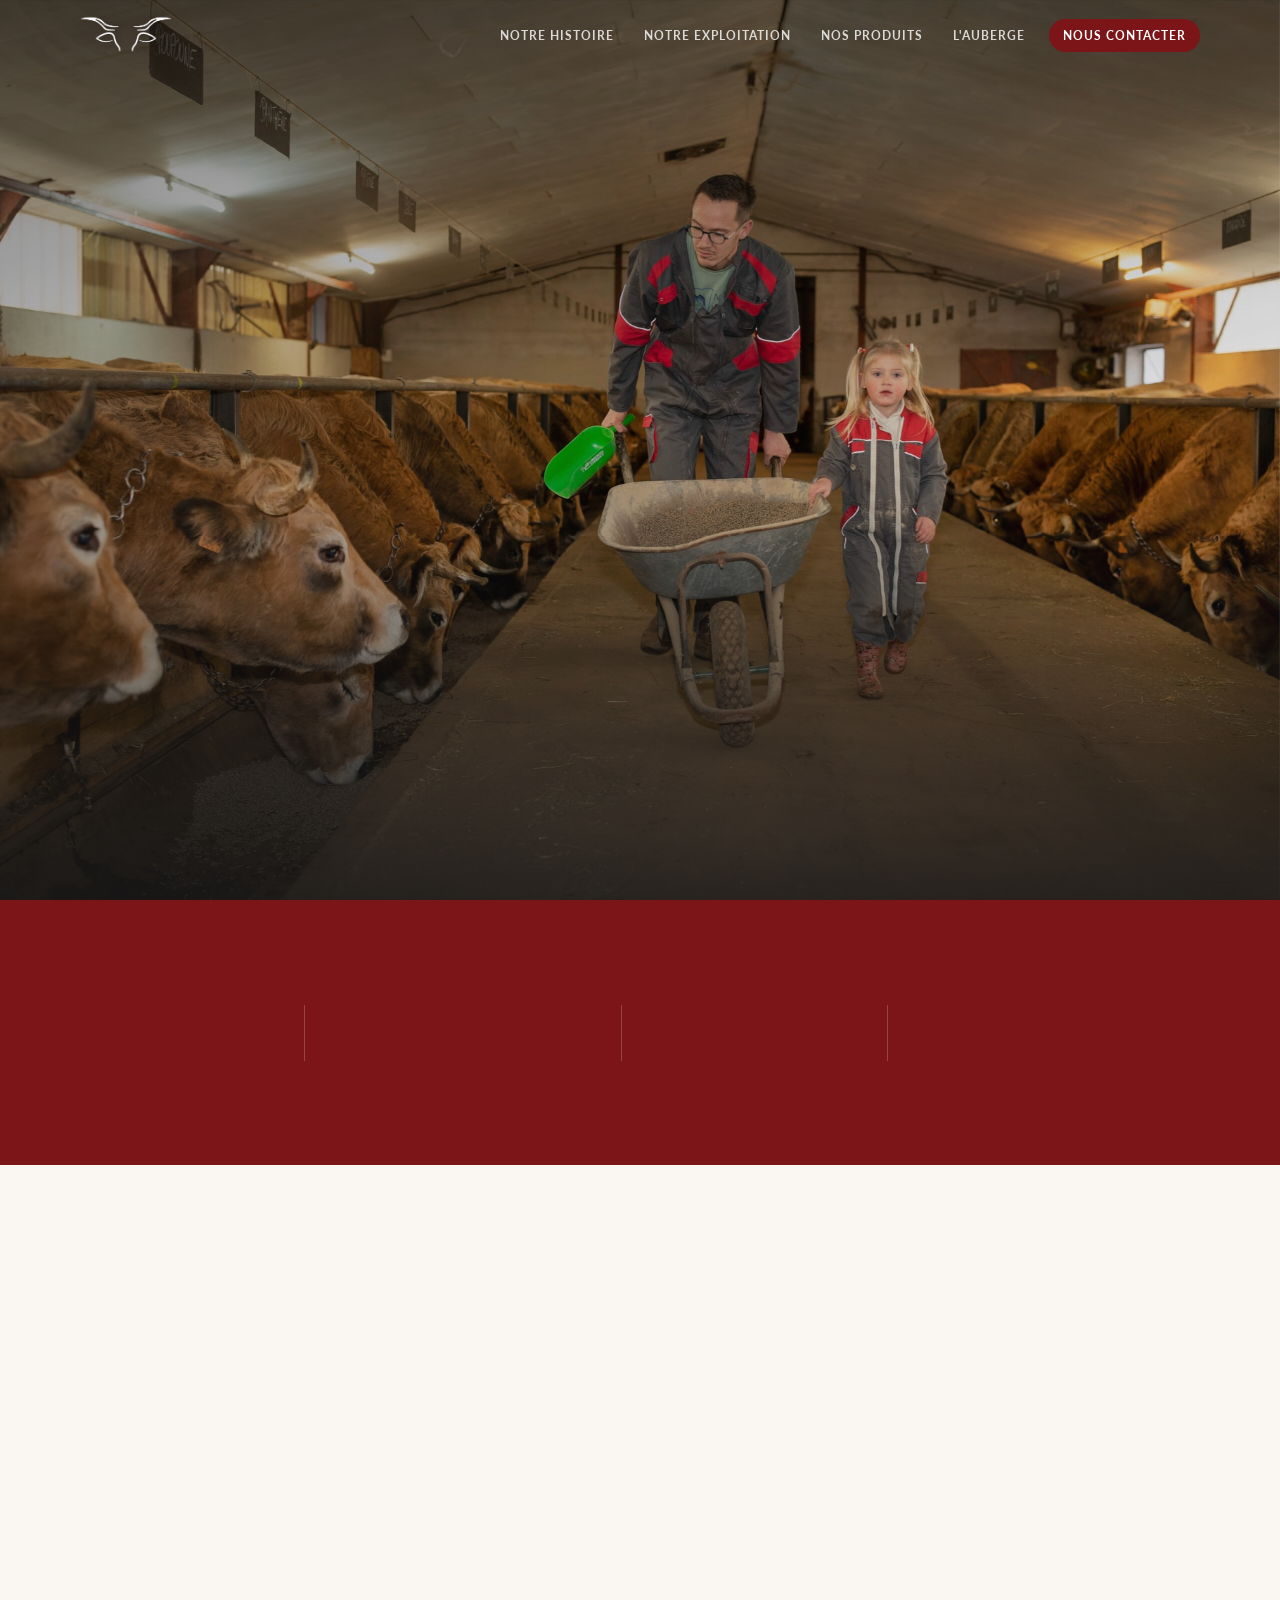
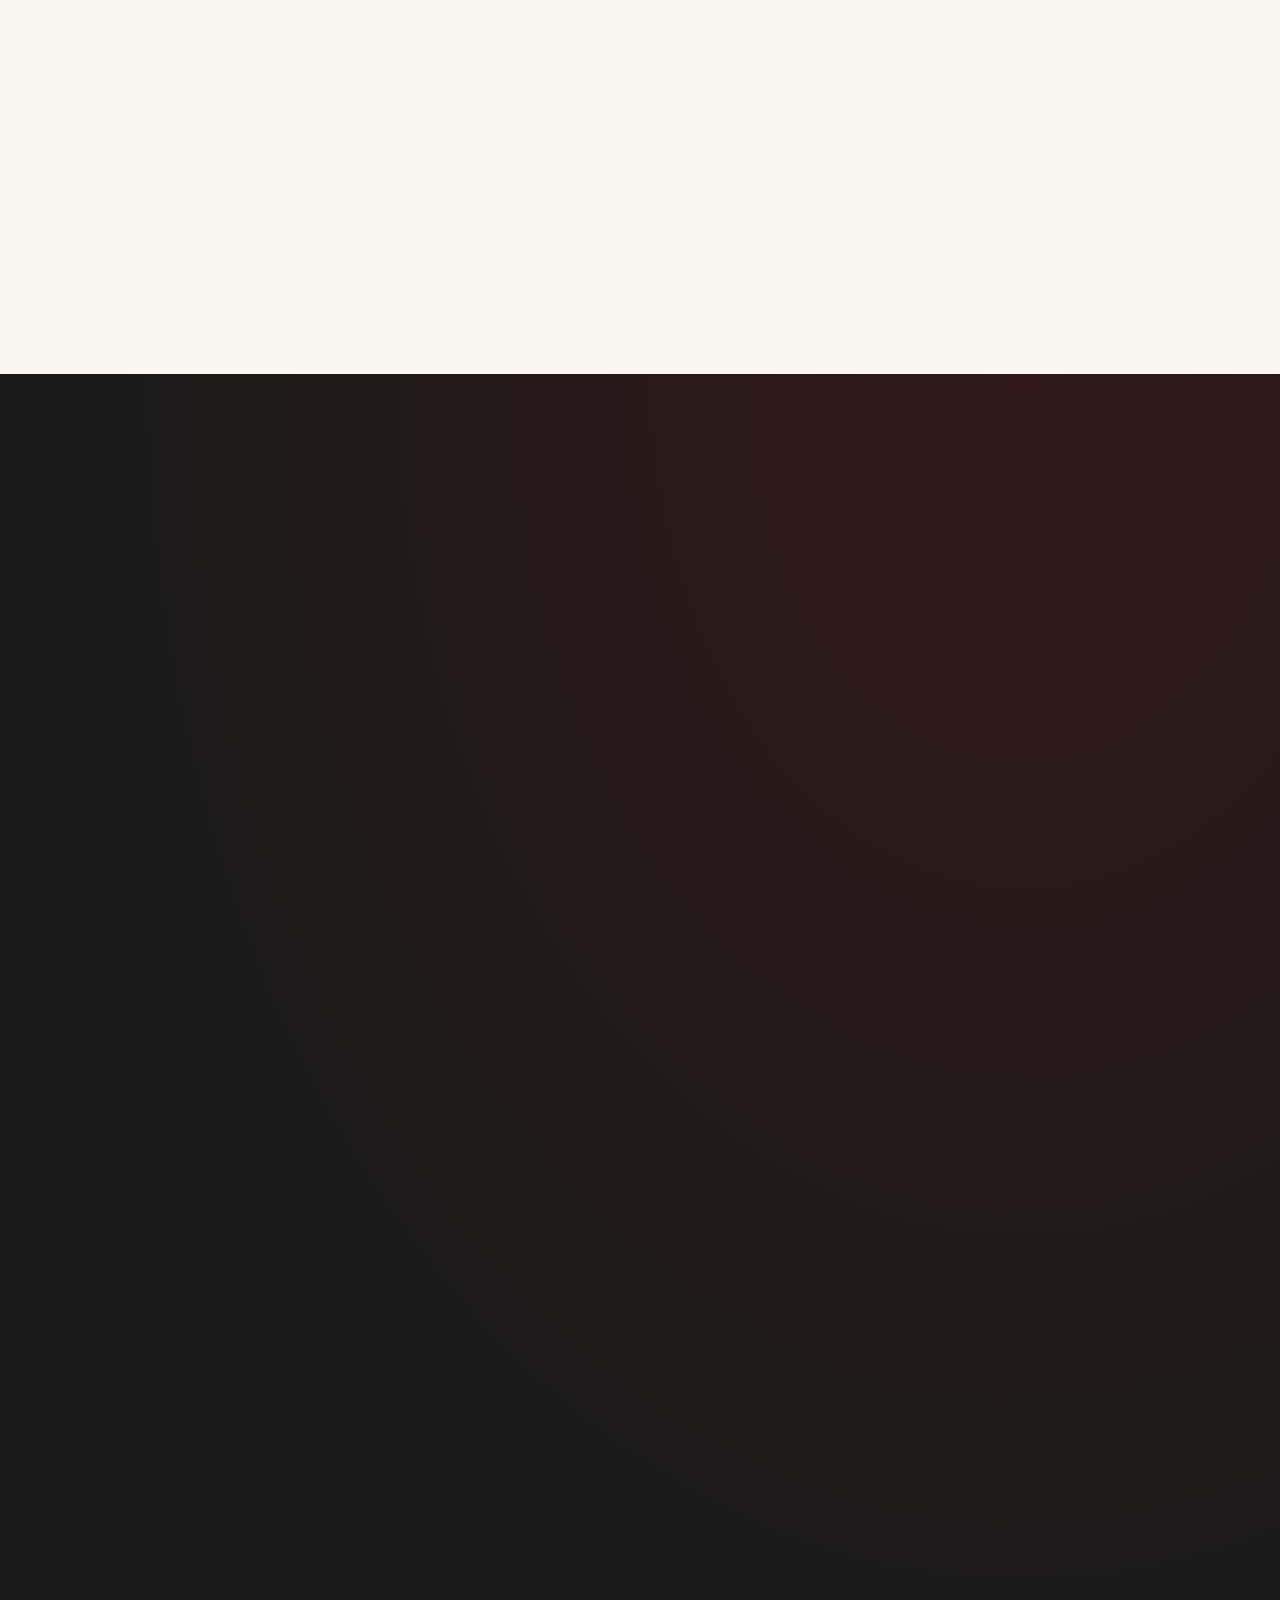
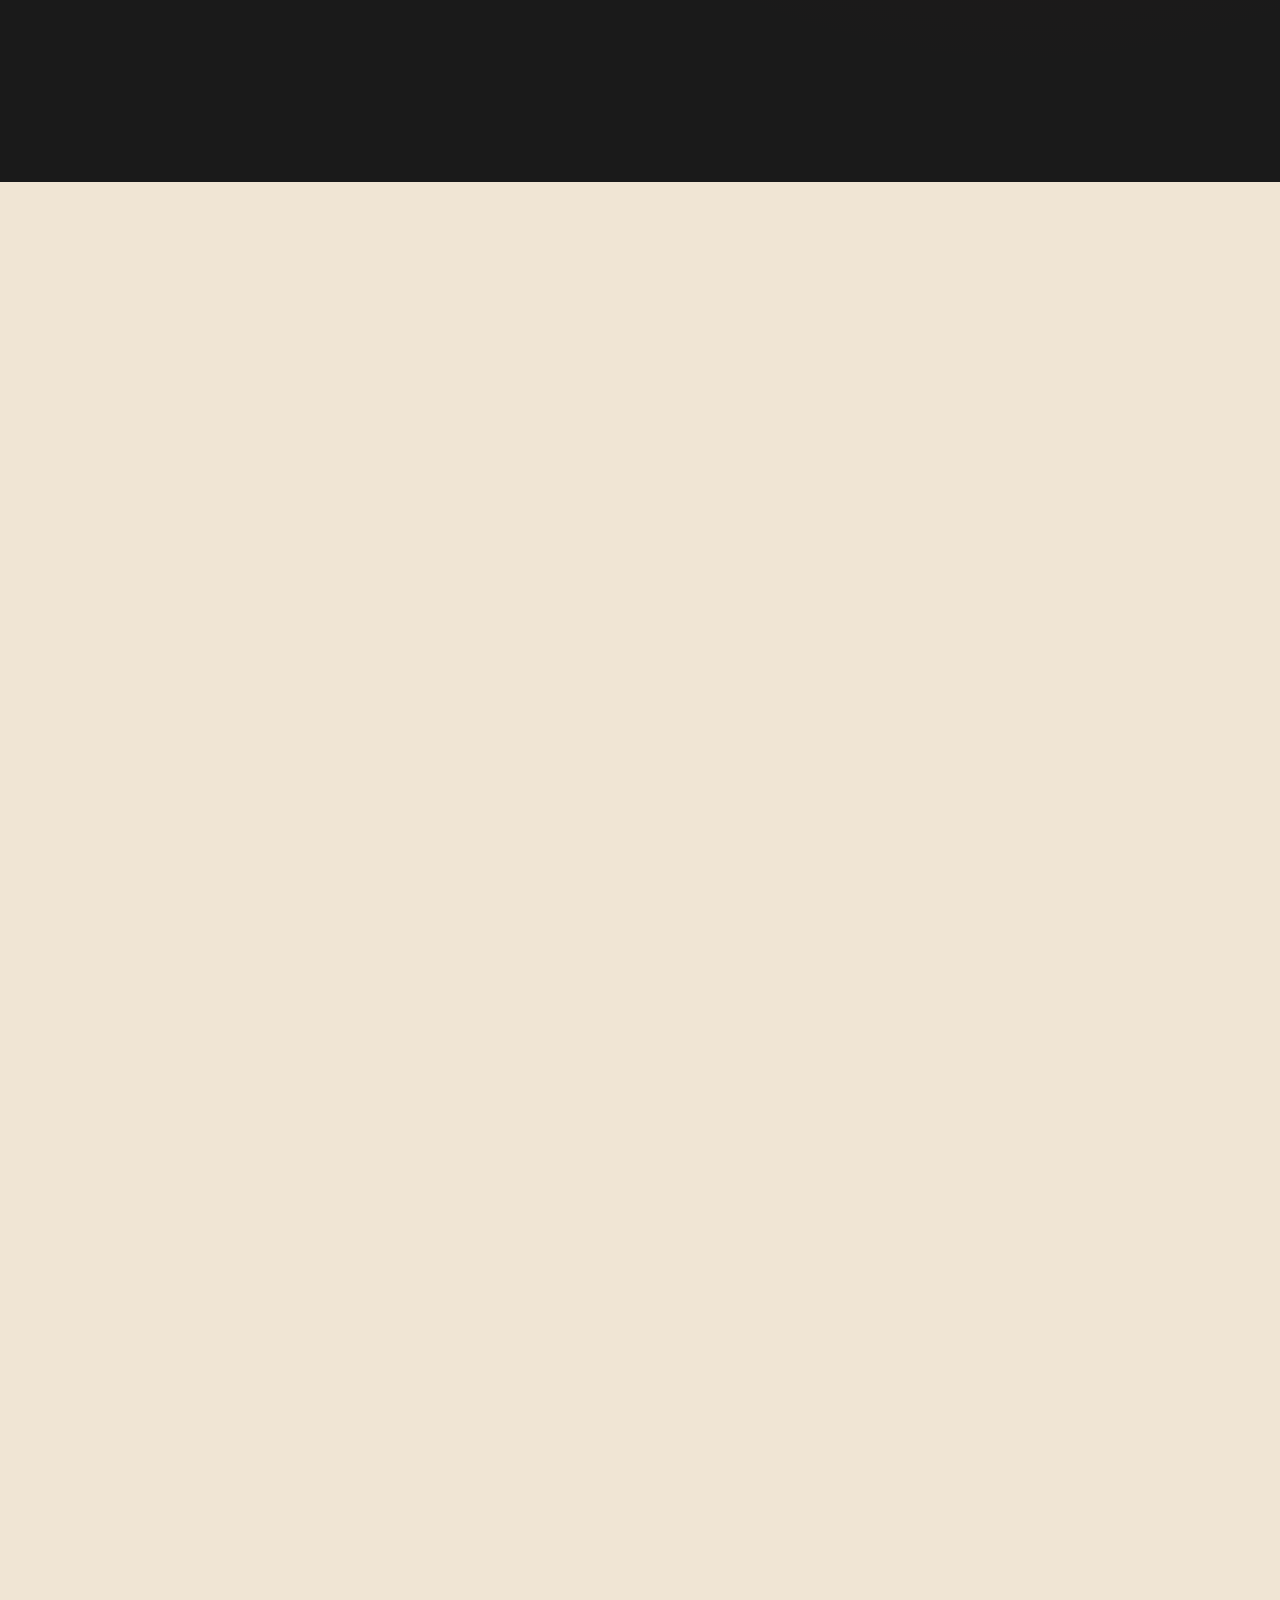
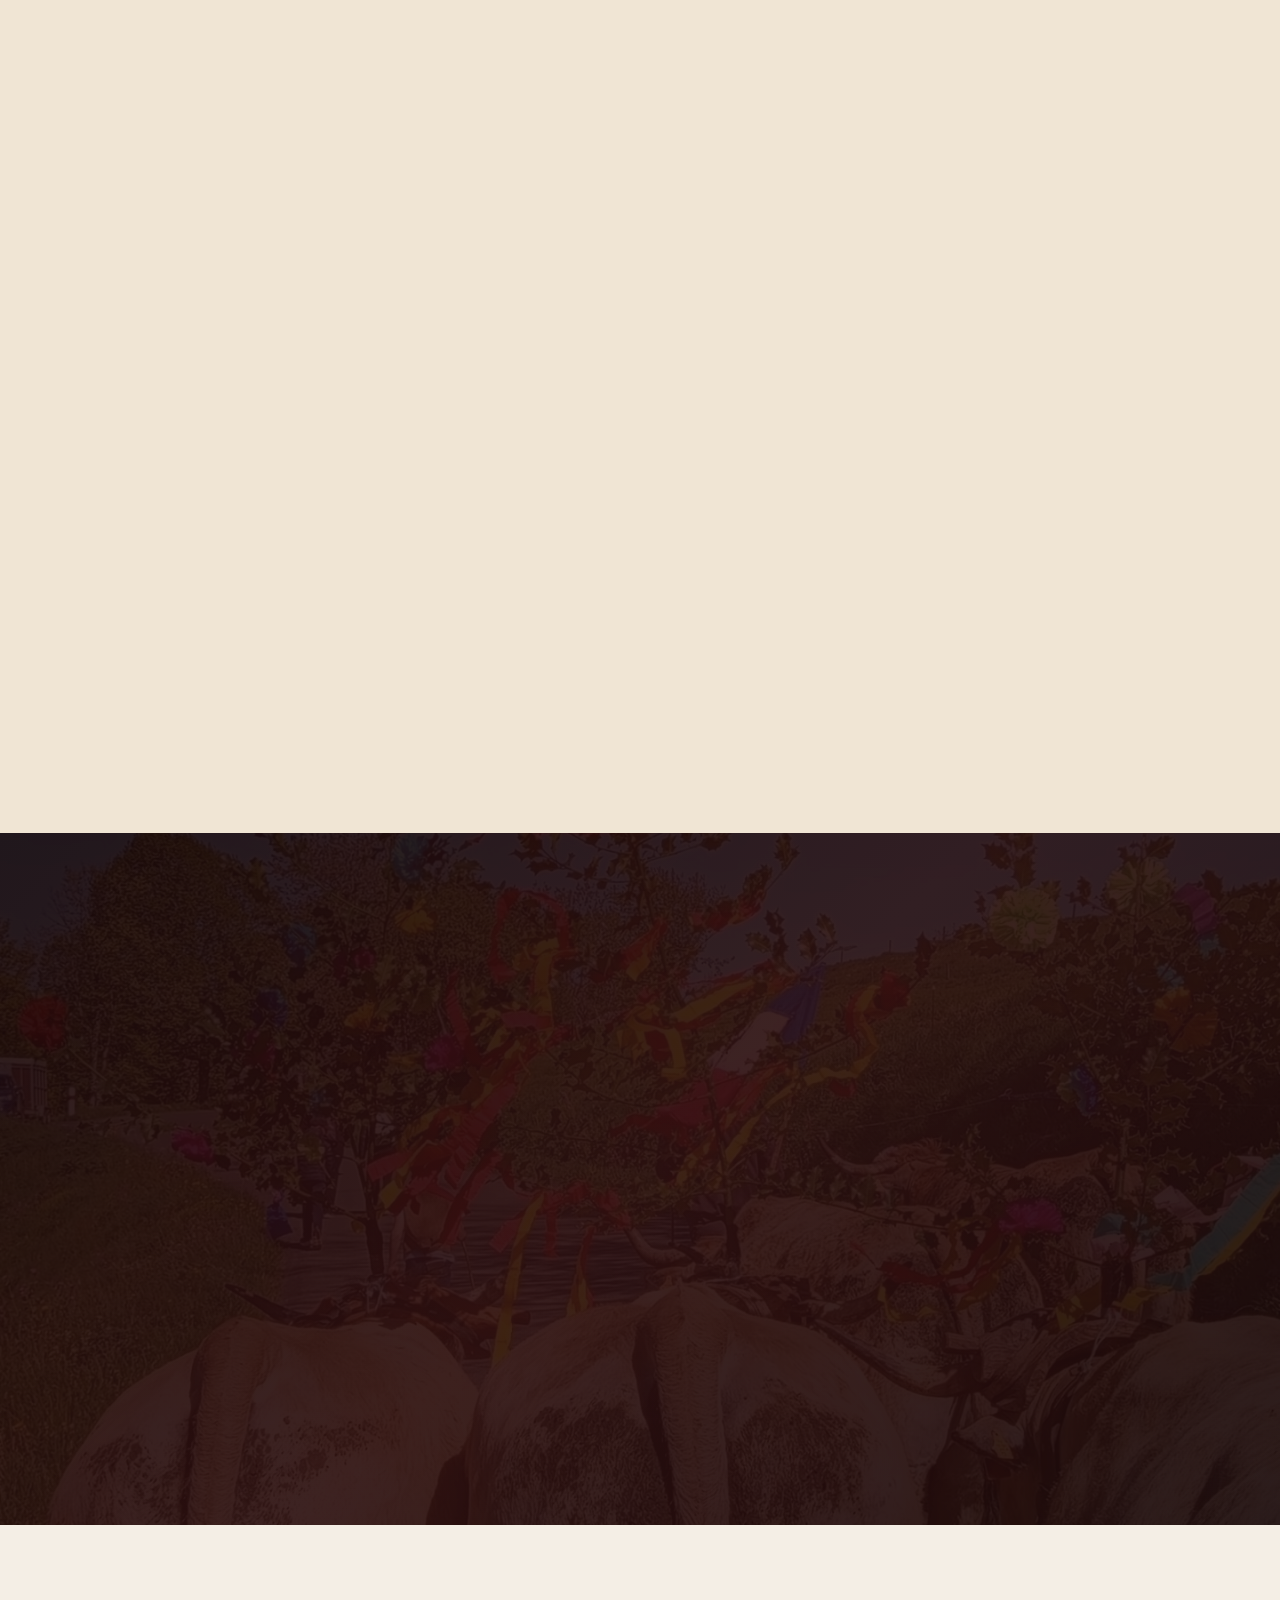
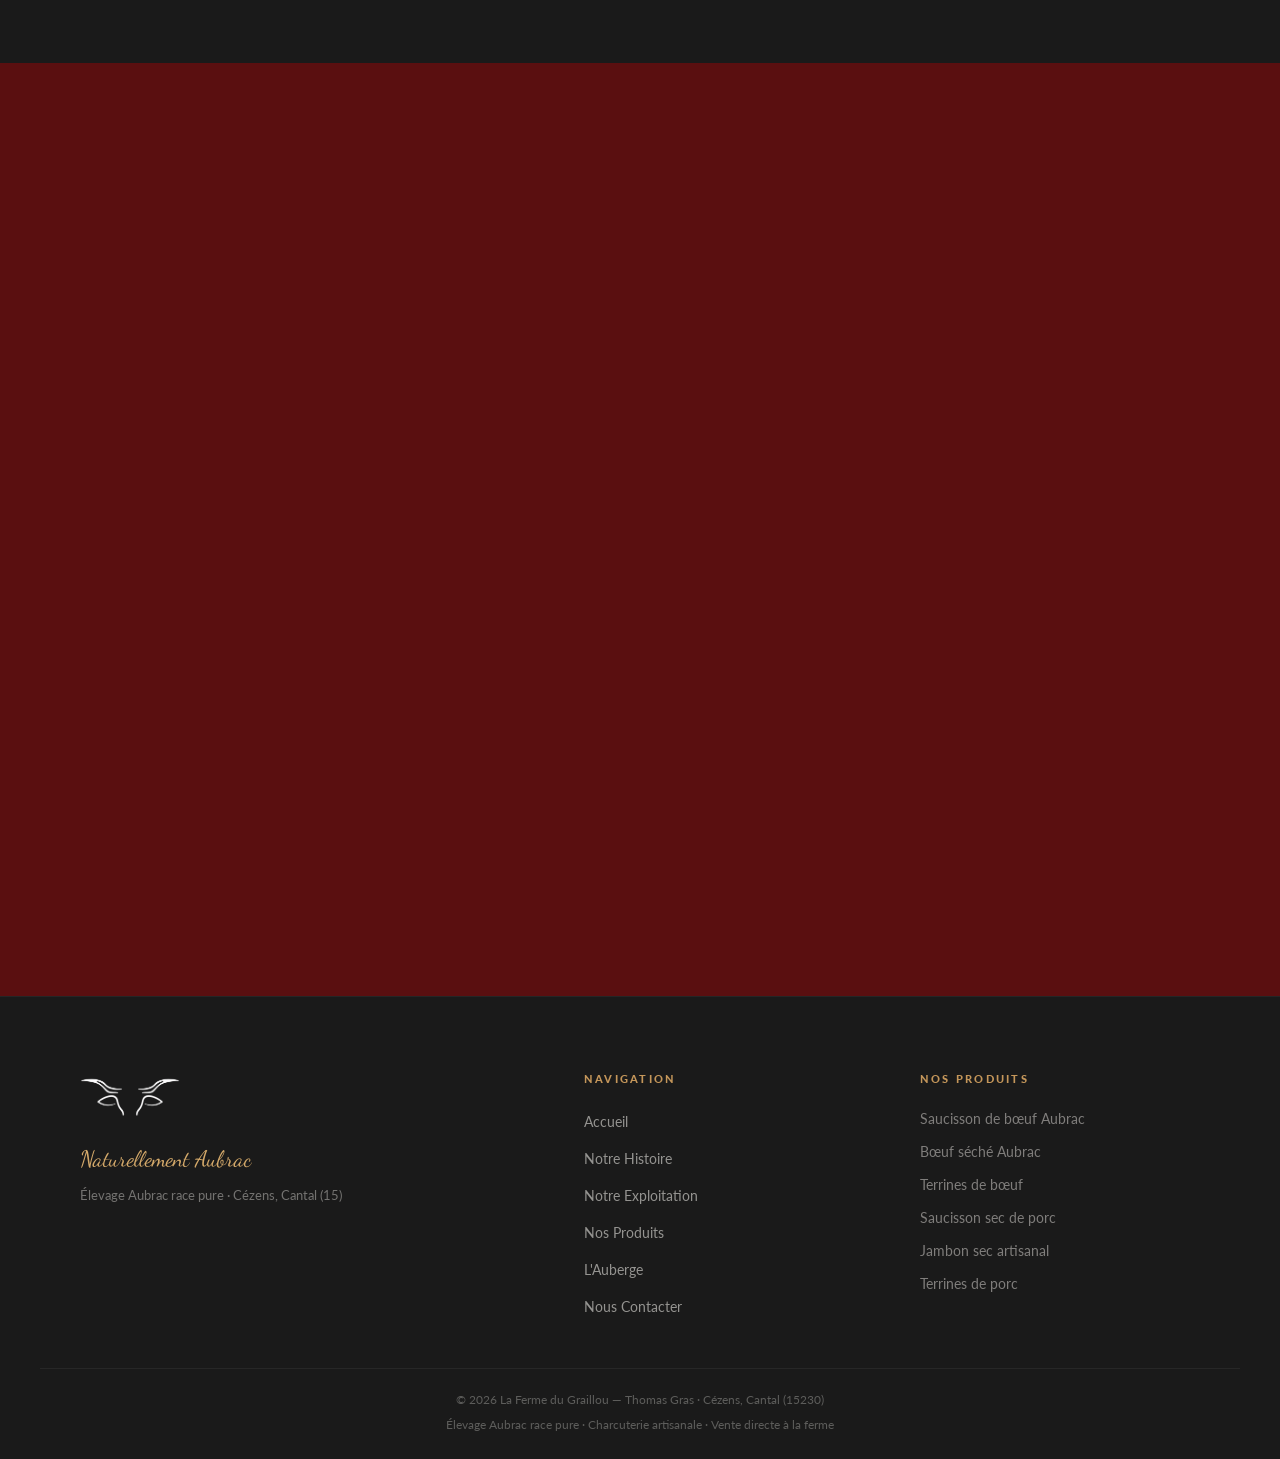
==== commit 2395fa2e: "Fumé noir plutôt que rouge sur les hero de toutes les pages Remplace la teinte bordeaux des overlays" ====
--- a/index.html
+++ b/index.html
@@ -47,7 +47,7 @@
   <link rel="icon" type="image/png" href="images/logo-blanc.png">
 
   <!-- CSS -->
-  <link rel="stylesheet" href="style.css?v=3">
+  <link rel="stylesheet" href="style.css?v=4">
 
   <!-- ══════════════════════════════════════════════
        SCHEMA.ORG – DONNÉES STRUCTURÉES
--- a/style.css
+++ b/style.css
@@ -399,7 +399,7 @@
   inset: 0;
   background:
     linear-gradient(to top, rgba(26,26,26,.85) 0%, rgba(26,26,26,.1) 50%),
-    linear-gradient(165deg, rgba(90,15,16,.5) 0%, transparent 60%);
+    linear-gradient(165deg, rgba(12,12,12,.5) 0%, transparent 60%);
 }
 
 .hero-content {
@@ -1466,8 +1466,8 @@
   position: absolute;
   inset: 0;
   background: linear-gradient(to bottom,
-    rgba(90, 15, 16, 0.55) 0%,
-    rgba(26, 26, 26, 0.72) 100%);
+    rgba(12, 12, 12, 0.50) 0%,
+    rgba(26, 26, 26, 0.74) 100%);
 }
 .page-hero-content {
   position: relative;
